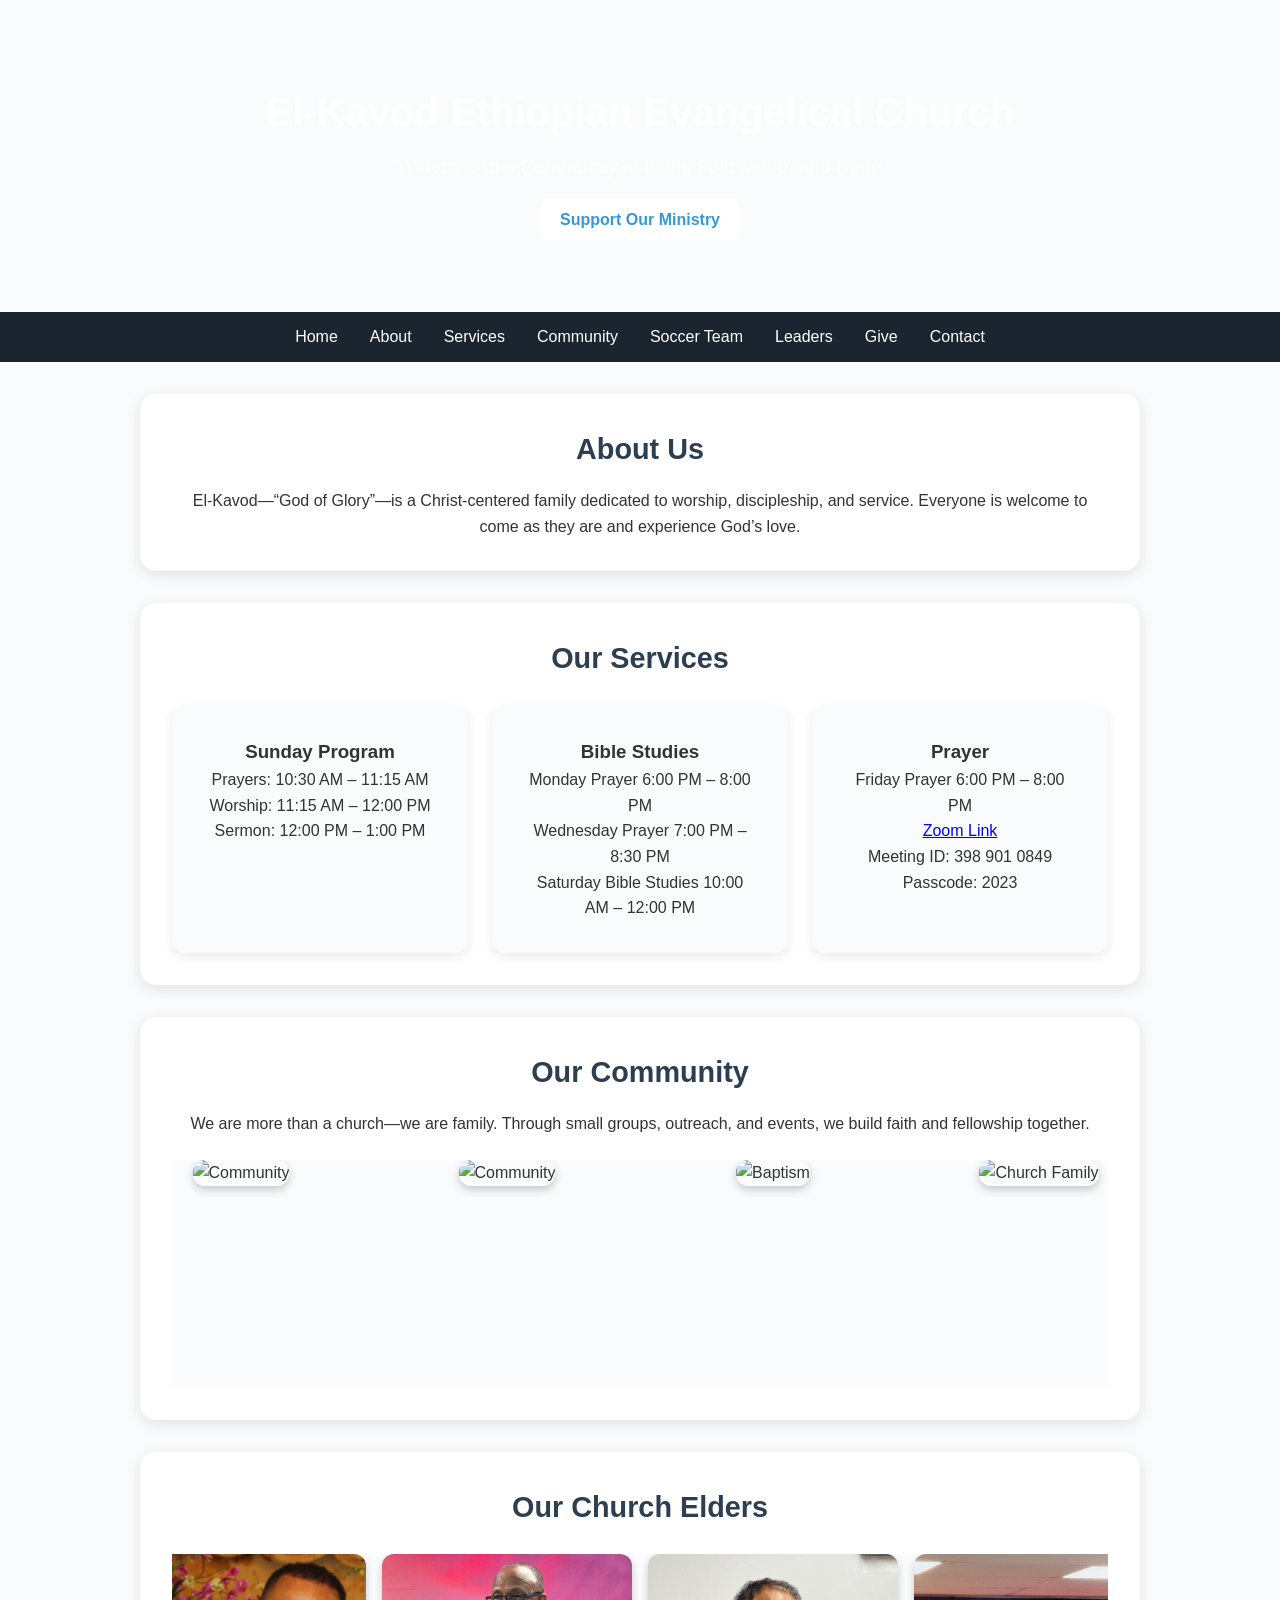
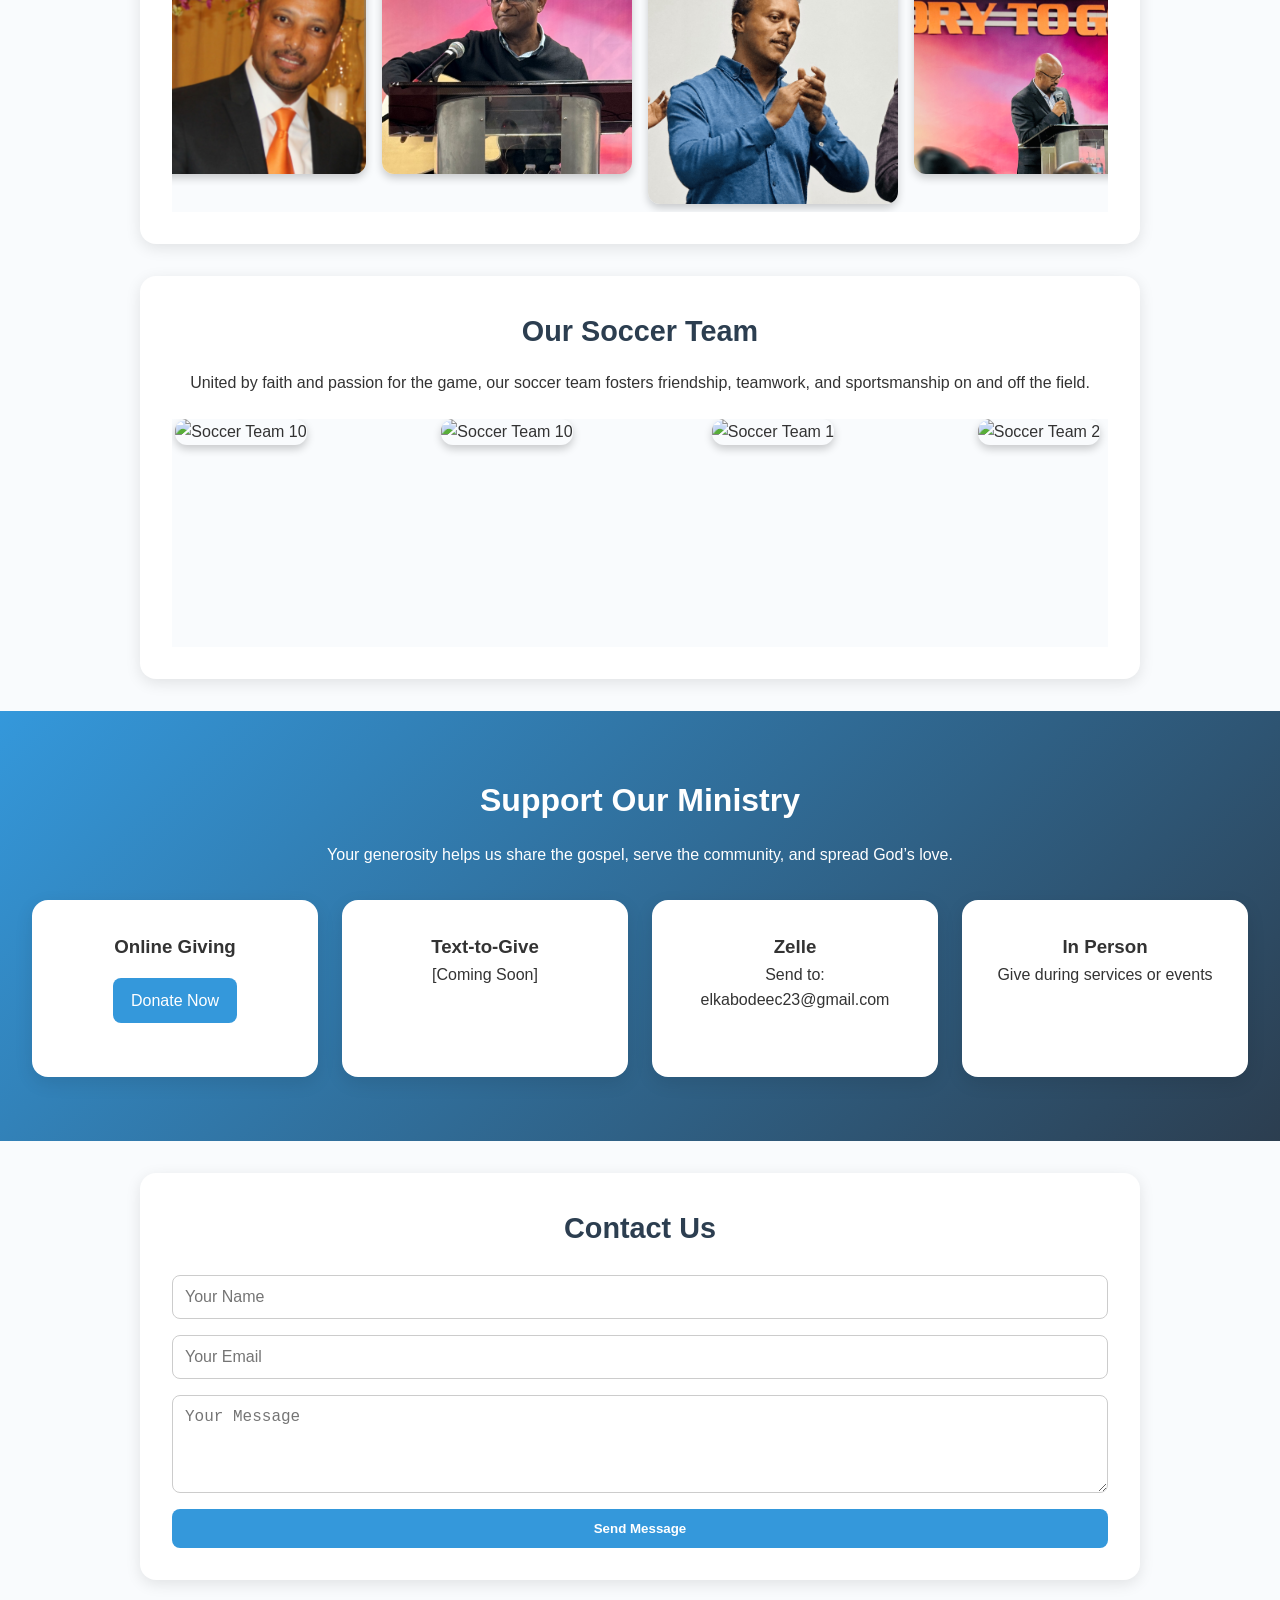
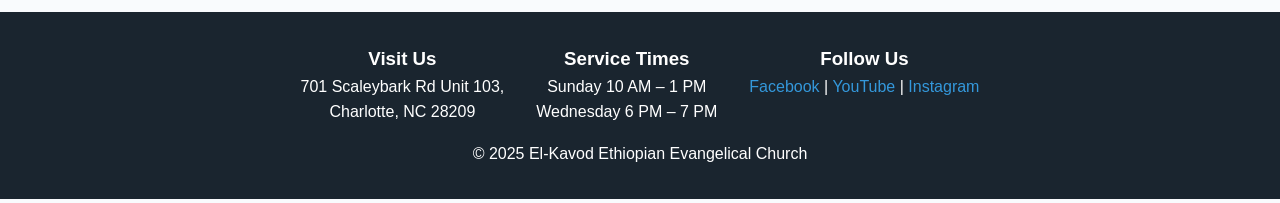
==== index.html @ 5fc963fc "Add the Elders" ====
<!DOCTYPE html>
<html lang="en">
<head>
  <meta charset="utf-8">
  <meta name="viewport" content="width=device-width, initial-scale=1">
  <meta name="description" content="El-Kavod Ethiopian Evangelical Church">

  <!-- Favicon -->
  <link rel="icon" type="image/png" href="Images/ChurchLogo.png">

  <title>El-Kavod Ethiopian Evangelical Church</title>

  <!-- Link to CSS file -->
  <link rel="stylesheet" href="Style.css">

  <!-- FontAwesome for icons -->
  <script src="https://kit.fontawesome.com/a2e0f1f0c7.js" crossorigin="anonymous"></script>
</head>

<body>
  <!-- ===== Header ===== -->
  <header class="hero">
    <h1>El-Kavod Ethiopian Evangelical Church</h1>
    <p>Welcome to a Community of Faith, Fellowship, and Hope</p>
    <a href="https://www.zellepay.com/"  target= "_blank" class="hero-btn">Support Our Ministry</a>
  </header>

  <!-- ===== Navigation ===== -->
  <nav class="Menu">
    <ul>
      <li><a href="#">Home</a></li>
      <li><a href="#about">About</a></li>
      <li><a href="#services">Services</a></li>
      <li><a href="#community">Community</a></li>
      <li><a href="#soccer">Soccer Team</a></li>
      <li><a href="#leaders">Leaders</a></li>
      <li><a href="#donation">Give</a></li>
      <li><a href="#contact">Contact</a></li>
    </ul>
  </nav>

  <!-- ===== About Us ===== -->
  <section id="about" class="card-section">
    <h2>About Us</h2>
    <p>El-Kavod—“God of Glory”—is a Christ-centered family dedicated to worship, discipleship, and service. Everyone is welcome to come as they are and experience God’s love.</p>
  </section>

  <!-- ===== Services ===== -->
  <section id="services" class="card-section">
    <h2>Our Services</h2>
    <div class="card-grid">
      <div class="card">
        <i class="fas fa-cross"></i>
        <h3>Sunday Program</h3>
        <p>Prayers: 10:30 AM – 11:15 AM</p>
        <p>Worship: 11:15 AM – 12:00 PM</p>
        <p>Sermon: 12:00 PM – 1:00 PM</p>
      </div>
      <div class="card">
        <i class="fas fa-praying-hands"></i>
        <h3>Bible Studies</h3>
        <p>Monday Prayer 6:00 PM – 8:00 PM</p>
        <p>Wednesday Prayer 7:00 PM – 8:30 PM</p>
        <p>Saturday Bible Studies 10:00 AM – 12:00 PM</p>
      </div>
      <div class="card">
        <i class="fas fa-book-bible"></i>
        <h3>Prayer</h3>
        <p>Friday Prayer 6:00 PM – 8:00 PM</p>
        <a href="https://us06web.zoom.us/j/3989010849" target="_blank" class="Prayer">Zoom Link</a>
        <p>Meeting ID: 398 901 0849</p>
        <p>Passcode: 2023</p>
      </div>
    </div>
  </section>

  <!-- ===== Community ===== -->
  <section id="community" class="card-section">
    <h2>Our Community</h2>
    <p>We are more than a church—we are family. Through small groups, outreach, and events, we build faith and fellowship together.</p>

    <div class="image">
      <ul class="card">
        <li><img src="Images/Batized.png" alt="Baptism"></li>
        <li><img src="Images/peopleshot.png" alt="Church Family"></li>
        <li><img src="Images/Singer.png" alt="Worship"></li>
        <li><img src="Images/Valantine.png" alt="Valentine"></li>
        <li><img src="Images/comm2.png" alt="Community"></li>
        <li><img src="Images/comm3.png" alt="Community"></li>
        <li><img src="Images/comm4.png" alt="Community"></li>
        <li><img src="Images/comm5.png" alt="Community"></li>
        <li><img src="Images/comm6.png" alt="Community"></li>
        <li><img src="Images/comm7.png" alt="Community"></li>
        <li><img src="Images/comm8.png" alt="Community"></li>
        <li><img src="Images/comm9.png" alt="Community"></li>
        <li><img src="Images/comm10.png" alt="Community"></li>
        <li><img src="Images/comm11.png" alt="Community"></li>
        <li><img src="Images/comm12.png" alt="Community"></li>
        <li><img src="Images/comm13.png" alt="Community"></li>
        <li><img src="Images/comm14.png" alt="Community"></li>
        <li><img src="Images/Comm15.jpeg" alt="Community"></li>
        <!-- Duplicate -->

        <li><img src="Images/Batized.png" alt="Baptism"></li>
        <li><img src="Images/peopleshot.png" alt="Church Family"></li>
        <li><img src="Images/Singer.png" alt="Worship"></li>
        <li><img src="Images/Valantine.png" alt="Valentine"></li>
        <li><img src="Images/comm2.png" alt="Community"></li>
        <li><img src="Images/comm3.png" alt="Community"></li>
        <li><img src="Images/comm4.png" alt="Community"></li>
        <li><img src="Images/comm5.png" alt="Community"></li>
        <li><img src="Images/comm6.png" alt="Community"></li>
        <li><img src="Images/comm7.png" alt="Community"></li>
        <li><img src="Images/comm8.png" alt="Community"></li>
        <li><img src="Images/comm9.png" alt="Community"></li>
        <li><img src="Images/comm10.png" alt="Community"></li>
        <li><img src="Images/comm11.png" alt="Community"></li>
        <li><img src="Images/comm12.png" alt="Community"></li>
        <li><img src="Images/comm13.png" alt="Community"></li>
        <li><img src="Images/comm14.png" alt="Community"></li>
        <li><img src="Images/comm15.jpeg" alt="Community"></li>
        
      </ul>
    </div>
  </section>

  <!-- ===== Leaders ===== -->
  <section id="leaders" class="card-section">
    <h2>Our Church Elders</h2>

    <div class="image">
      <ul class="card">
        <li class = 'John'><img src="Images/Leader_john.png" alt="Leader John"></li>
        <li><img src="Images/Leader_Teme.jpeg" alt="Leader Teme"></li>
        <li><img src="Images/Leader_worke.jpeg" alt="Leader Worke"></li>
        <li><img src="Images/AllLeader.png" alt="All Leaders"></li>
        <li><img src="Images/Elias.png" alt="Leader_Elias"></li>
        <li><img src="Images/DR.jpeg" alt="Leader_Dr.Sammy"></li>
        <!-- Duplicate -->
        <li class = 'John'><img src="Images/Leader_john.png" alt="Leader John"></li>
        <li><img src="Images/Leader_Teme.jpeg" alt="Leader Teme"></li>
        <li><img src="Images/Leader_worke.jpeg" alt="Leader Worke"></li>
        <li><img src="Images/AllLeader.png" alt="All Leaders"></li>
        <li><img src="Images/Elias.png" alt="Leader_Elias"></li>
        <li><img src="Images/DR.jpeg" alt="Leader_Dr.Sammy"></li>
      </ul>
    </div>
  </section>

  <!-- ===== Soccer Team ===== -->
  <section id="soccer" class="card-section">
    <h2>Our Soccer Team</h2>
    <p>United by faith and passion for the game, our soccer team fosters friendship, teamwork, and sportsmanship on and off the field.</p>
    <div class="image">
      <ul class="card">
        <li><img src="Images/Soccer1.png" alt="Soccer Team 1"></li>
        <li><img src="Images/Soccer2.png" alt="Soccer Team 2"></li>
        <li><img src="Images/Soccer3.png" alt="Soccer Team 3"></li>
        <li><img src="Images/Soccer4.jpeg" alt="Soccer Team 4"></li>
        <li><img src="Images/Soccer5.png" alt="Soccer Team 5"></li>
        <li><img src="Images/Soccer6.png" alt="Soccer Team 6"></li>
        <li><img src="Images/Soccer7.png" alt="Soccer Team 7"></li>
        <li><img src="Images/Soccer8.png" alt="Soccer Team 8"></li>
        <li><img src="Images/Soccer9.png" alt="Soccer Team 9"></li>
        <li><img src="Images/Soccer10.png" alt="Soccer Team 10"></li>
        <li><img src="Images/Soccer11.png" alt="Soccer Team 10"></li>
        
        <!-- Duplicate -->
        <li><img src="Images/Soccer1.png" alt="Soccer Team 1"></li>
        <li><img src="Images/Soccer2.png" alt="Soccer Team 2"></li>
        <li><img src="Images/Soccer3.png" alt="Soccer Team 3"></li>
        <li><img src="Images/Soccer4.jpeg" alt="Soccer Team 4"></li>
        <li><img src="Images/Soccer5.png" alt="Soccer Team 5"></li>
        <li><img src="Images/Soccer6.png" alt="Soccer Team 6"></li>
        <li><img src="Images/Soccer7.png" alt="Soccer Team 7"></li>
        <li><img src="Images/Soccer8.png" alt="Soccer Team 8"></li>
        <li><img src="Images/Soccer9.png" alt="Soccer Team 9"></li>
        <li><img src="Images/Soccer10.png" alt="Soccer Team 10"></li>
        <li><img src="Images/Soccer11.png" alt="Soccer Team 10"></li>
      </ul>
  </section>

  <!-- ===== Donation ===== -->
  <section id="donation" class="donation">
    <h2>Support Our Ministry</h2>
    <p>Your generosity helps us share the gospel, serve the community, and spread God’s love.</p>

    <div class="donation-options">
      <div class="donation-card">
        <i class="fas fa-globe"></i>
        <h3>Online Giving</h3>
        <a href="#" class="donate-btn">Donate Now</a>
      </div>
      <div class="donation-card">
        <i class="fas fa-mobile-alt"></i>
        <h3>Text-to-Give</h3>
        <p>[Coming Soon]</p>
      </div>
      <div class="donation-card">
        <i class="fas fa-university"></i>
        <h3>Zelle</h3>
        <p>Send to: elkabodeec23@gmail.com</p>
      </div>
      <div class="donation-card">
        <i class="fas fa-church"></i>
        <h3>In Person</h3>
        <p>Give during services or events</p>
      </div>
    </div>
  </section>

  <!-- ===== Contact ===== -->
  <section id="contact" class="card-section">
    <h2>Contact Us</h2>
    <form action="https://formsubmit.co/elkabodeec23@gmail.com" method="POST">
      <input type="text" name="name" placeholder="Your Name" required>
      <input type="email" name="email" placeholder="Your Email" required>
      <textarea placeholder="Your Message" rows="4" required></textarea>
      <button type="submit">Send Message</button>
    </form>
  </section>

  <!-- ===== Footer ===== -->
  <footer>
    <div class="footer-columns">
      <div>
        <h3>Visit Us</h3>
        <p>701 Scaleybark Rd Unit 103,<br>Charlotte, NC 28209</p>
      </div>
      <div>
        <h3>Service Times</h3>
        <p>Sunday 10 AM – 1 PM<br>Wednesday 6 PM – 7 PM</p>
      </div>
      <div>
        <h3>Follow Us</h3>
        <a href="https://www.facebook.com/share/1C8dNPB2ge/?mibextid=wwXIfr" target="_blank">Facebook</a> | 
        <a href="https://youtube.com/@elkavodcharlotte613?si=BY3fRTUPkoHaxD0a" target="_blank">YouTube</a> | 
        <a href="https://www.instagram.com/elkavod12/
        " target="_blank">Instagram</a>
      </div>
    </div>
    <p>&copy; 2025 El-Kavod Ethiopian Evangelical Church</p>
  </footer>

  <!--  JavaScript to make new widow for image -->
  <script>
    document.querySelectorAll('.image img').forEach(img => {
      img.addEventListener('click', () => {
        window.open(img.src, '_blank');
      });
    });
  </script>
  
</body>
</html>
---- Style.css ----
/* ==============================
   RESET & BASE STYLES
============================== */
* {
  margin: 0;
  padding: 0;
  box-sizing: border-box;
}

body {
  font-family: "Poppins", sans-serif;
  line-height: 1.6;
  background: #f9fbfd;
  color: #333;
}

/* ==============================
   NAVIGATION
============================== */
.Menu {
  background: #1a252f;
}
.Menu ul {
  display: flex;
  flex-wrap: wrap;
  justify-content: center;
  list-style: none;
}
.Menu a {
  display: block;
  color: white;
  padding: 12px 16px;
  text-decoration: none;
  transition: 0.3s;
}
.Menu a:hover {
  background: #3498db;
  border-radius: 6px;
}

/* Responsive Nav - stack on smaller screens */
@media (max-width: 768px) {
  .Menu ul {
    flex-direction: column;
    align-items: center;
  }
  .Menu a {
    padding: 10px 0;
    width: 100%;
    text-align: center;
  }
}

/* ==============================
   HERO SECTION
============================== */
.hero {
  background: url("Animation/ChurchHeader.gif");
  background-size: cover; /* fixed typo: was 150x auto */
  background-position: center;
  color: white;
  text-align: center;
  padding: 5rem 2rem;
}
.hero h1 {
  font-size: 2.5rem;
  margin-bottom: 0.5rem;
}
.hero p {
  font-size: 1.2rem;
  margin-bottom: 1.5rem;
}
.hero-btn {
  background: #fff;
  color: #3498db;
  padding: 12px 20px;
  border-radius: 8px;
  font-weight: 600;
  text-decoration: none;
  transition: 0.3s;
}
.hero-btn:hover {
  background: #3498db;
  color: white;
}

/* Responsive hero font sizes */
@media (max-width: 480px) {
  .hero h1 {
    font-size: 1.8rem;
  }
  .hero p {
    font-size: 1rem;
  }
}

/* ==============================
   CARD SECTION
============================== */
.card-section {
  max-width: 1000px;
  margin: 2rem auto;
  padding: 2rem;
  background: white;
  border-radius: 16px;
  box-shadow: 0 4px 15px rgba(0, 0, 0, 0.1);
  text-align: center;
}
.card-section h2 {
  font-size: 1.8rem;
  margin-bottom: 1rem;
  color: #2c3e50;
}

/* ==============================
   CARD GRID
============================== */
.card-grid {
  display: grid;
  grid-template-columns: repeat(auto-fit, minmax(220px, 1fr));
  gap: 1.5rem;
  margin-top: 1.5rem;
}
.card {
  background: #f9fbfd;
  padding: 2rem;
  border-radius: 12px;
  transition: 0.3s;
  box-shadow: 0 4px 12px rgba(0, 0, 0, 0.08);
}
.card i {
  font-size: 2rem;
  color: #3498db;
  margin-bottom: 1rem;
}
.card:hover {
  transform: translateY(-5px);
  box-shadow: 0 8px 20px rgba(0, 0, 0, 0.2);
}

/* === Navigation Dots === */
.nav {
  position: absolute;
  bottom: 10px;
  left: 50%;
  transform: translateX(-50%);
  display: flex;
  gap: 8px;
}

.nav label {
  width: 12px;
  height: 12px;
  background: #ddd;
  border-radius: 50%;
  cursor: pointer;
  transition: background 0.3s;
}

.nav label:hover {
  background: #666;
}

/* ==============================
   DONATION SECTION
============================== */
.donation {
  background: linear-gradient(135deg, #3498db, #2c3e50);
  color: white;
  padding: 4rem 2rem;
  text-align: center;
}
.donation h2 {
  font-size: 2rem;
  margin-bottom: 1rem;
}
.donation p {
  margin-bottom: 2rem;
}
.donation-options {
  display: grid;
  grid-template-columns: repeat(auto-fit, minmax(220px, 1fr));
  gap: 1.5rem;
}
.donation-card {
  background: white;
  color: #333;
  padding: 2rem;
  border-radius: 16px;
  box-shadow: 0 6px 18px rgba(0, 0, 0, 0.1);
  transition: 0.3s;
}
.donation-card i {
  font-size: 2rem;
  color: #3498db;
  margin-bottom: 1rem;
}
.donation-card:hover {
  transform: translateY(-6px);
  box-shadow: 0 12px 25px rgba(0, 0, 0, 0.2);
}
.donate-btn {
  display: inline-block;
  margin-top: 1rem;
  padding: 10px 18px;
  background: #3498db;
  color: white;
  border-radius: 8px;
  text-decoration: none;
}
.donate-btn:hover {
  background: #2c80b8;
}

/* ==============================
   CONTACT FORM
============================== */
form {
  display: grid;
  gap: 1rem;
  margin-top: 1.5rem;
}
form input,
form textarea {
  padding: 12px;
  border-radius: 8px;
  border: 1px solid #ccc;
  font-size: 1rem;
}
form button {
  background: #3498db;
  color: white;
  border: none;
  padding: 12px;
  border-radius: 8px;
  cursor: pointer;
  font-weight: 600;
  transition: 0.3s;
}
form button:hover {
  background: #2c80b8;
}

/* ==============================
   FOOTER
============================== */
footer {
  background: #1a252f;
  color: white;
  text-align: center;
  padding: 2rem 1rem;
  margin-top: 2rem;
}
.footer-columns {
  display: flex;
  flex-wrap: wrap;
  justify-content: center;
  gap: 2rem;
  margin-bottom: 1rem;
}
footer a {
  color: #3498db;
  text-decoration: none;
}
footer a:hover {
  text-decoration: underline;
}

/* ==============================
   SLIDER (General for Community & Leaders)*/ 

   .image ul.card {
    display: flex;
    flex-wrap: nowrap; /* keep in one row */
    gap: 1rem;
    list-style: none;
    padding: 0;
    margin: 0;
    animation: scrollImages 30s linear infinite;
  }
  
  .image {
    overflow: hidden;
    position: relative;
    margin-top: 1.5rem;
    display: flex;
    justify-content: center;
    align-items: center;
  }
  
  .image ul.card li {
    flex: 0 0 auto;
    width: 250px; /* set image box width */
  }
  
  .image ul.card img {
    width: 100%;
    height: 220px;
    object-fit: cover;
    border-radius: 12px;
    box-shadow: 0 4px 8px rgba(0, 0, 0, 0.2);
    transition: transform 0.40s ease;
    cursor: pointer;
  }
  
  .image ul.card img:hover {
    transform: scale(1.05);
  }
  
  /* John image slightly taller */
  .image ul.card li.John img {
    object-position: top;
    height: 250px;
  }
  
  /* Smooth scrolling animation */
  @keyframes scrollImages {
    0% {
      transform: translateX(0);
    }
    100% {
      transform: translateX(-50%);
    }
  }

  /* Pause animation on hover */

  .image ul.card:hover {
    animation-play-state: paused;
  }
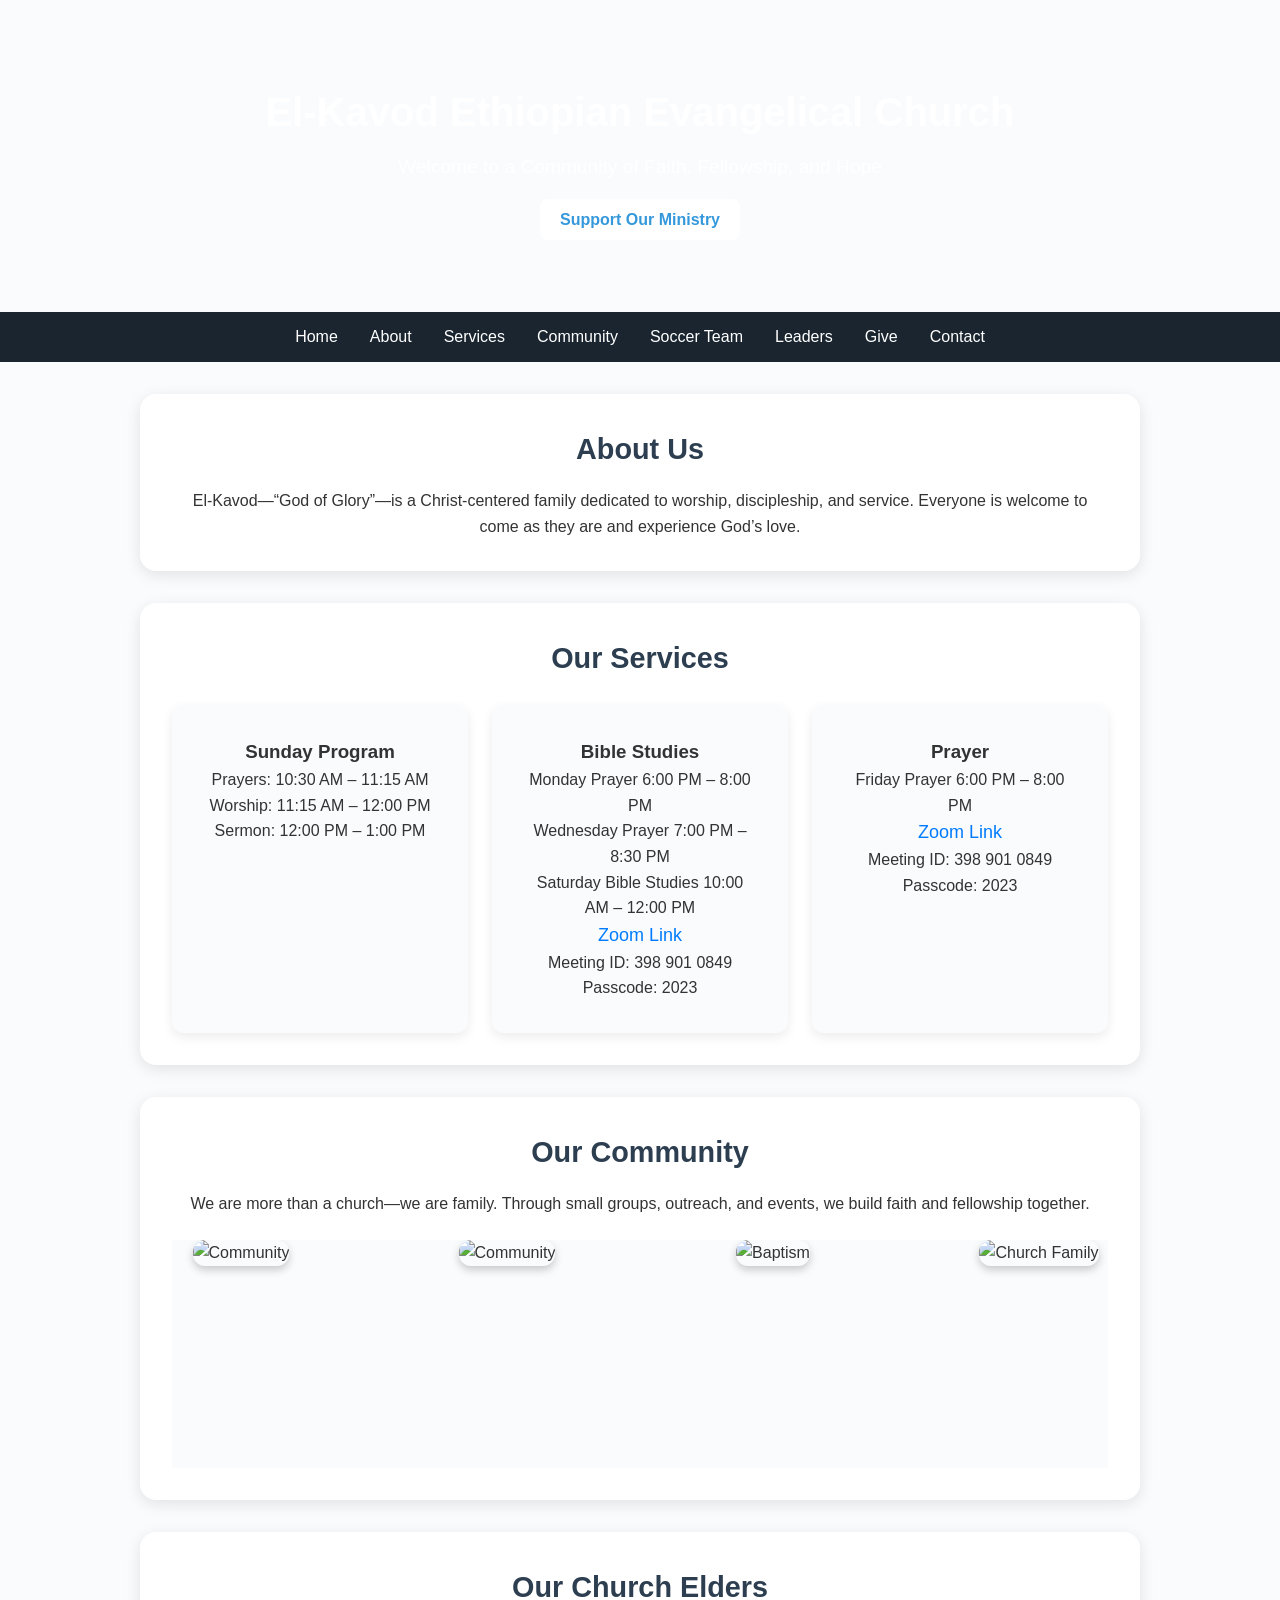
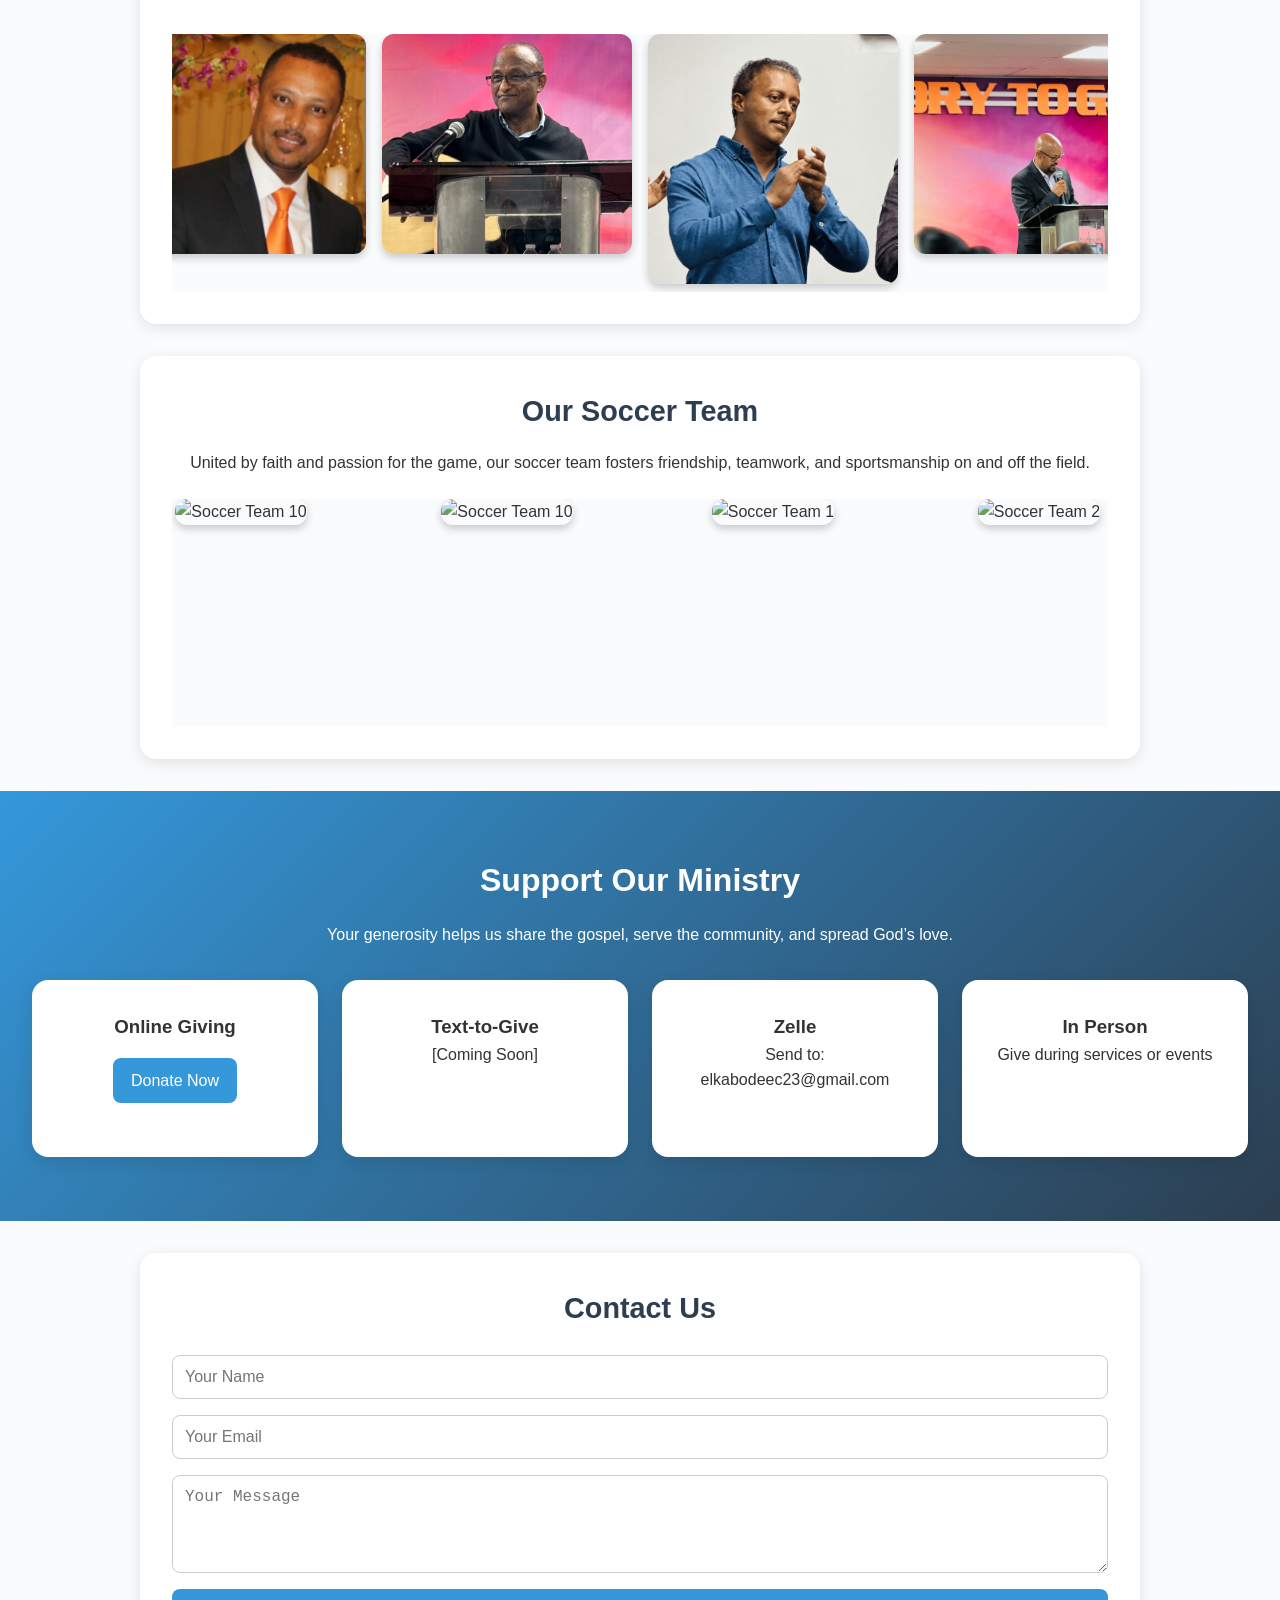
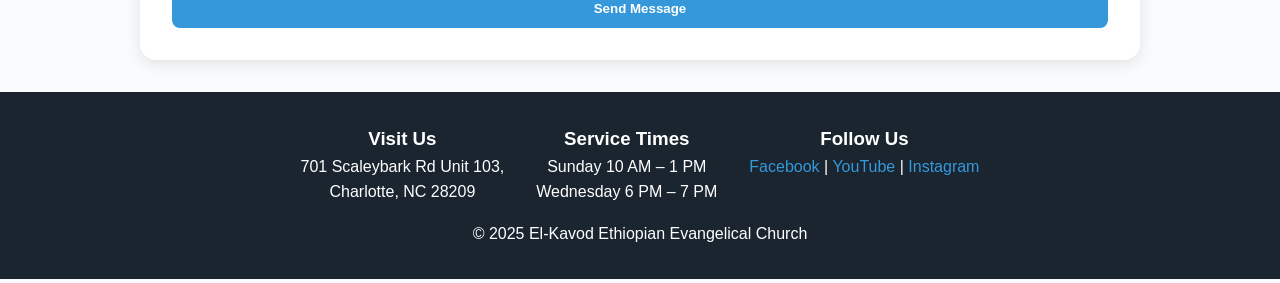
==== commit a48fa43b: "Add the zoom link" ====
--- a/index.html
+++ b/index.html
@@ -61,8 +61,12 @@
         <h3>Bible Studies</h3>
         <p>Monday Prayer 6:00 PM – 8:00 PM</p>
         <p>Wednesday Prayer 7:00 PM – 8:30 PM</p>
-        <p>Saturday Bible Studies 10:00 AM – 12:00 PM</p>
-      </div>
+        <p>Saturday Bible Studies 10:00 AM – 12:00 PM</p> 
+        <a href="https://us06web.zoom.us/j/3989010849" target="_blank" class="Prayer">Zoom Link</a>
+        <p> Meeting ID: 398 901 0849 </p>
+        <p>Passcode: 2023</p>
+
+      </div> 
       <div class="card">
         <i class="fas fa-book-bible"></i>
         <h3>Prayer</h3>
--- a/Style.css
+++ b/Style.css
@@ -161,6 +161,21 @@
   background: #666;
 }
 
+.Prayer{
+  display: inline-block;   /* Needed for transform to work nicely */
+  text-decoration: none;
+  color: #007BFF;
+  font-size: 18px;
+  transition: transform 0.3s, color 0.3s;
+}
+.Prayer:hover {
+  transform: scale(1.2);  /* Zoom 20% bigger */
+  color: #0056b3;         /* Optional: change color on hover */
+  cursor: pointer;
+}
+
+
+
 /* ==============================
    DONATION SECTION
 ============================== */
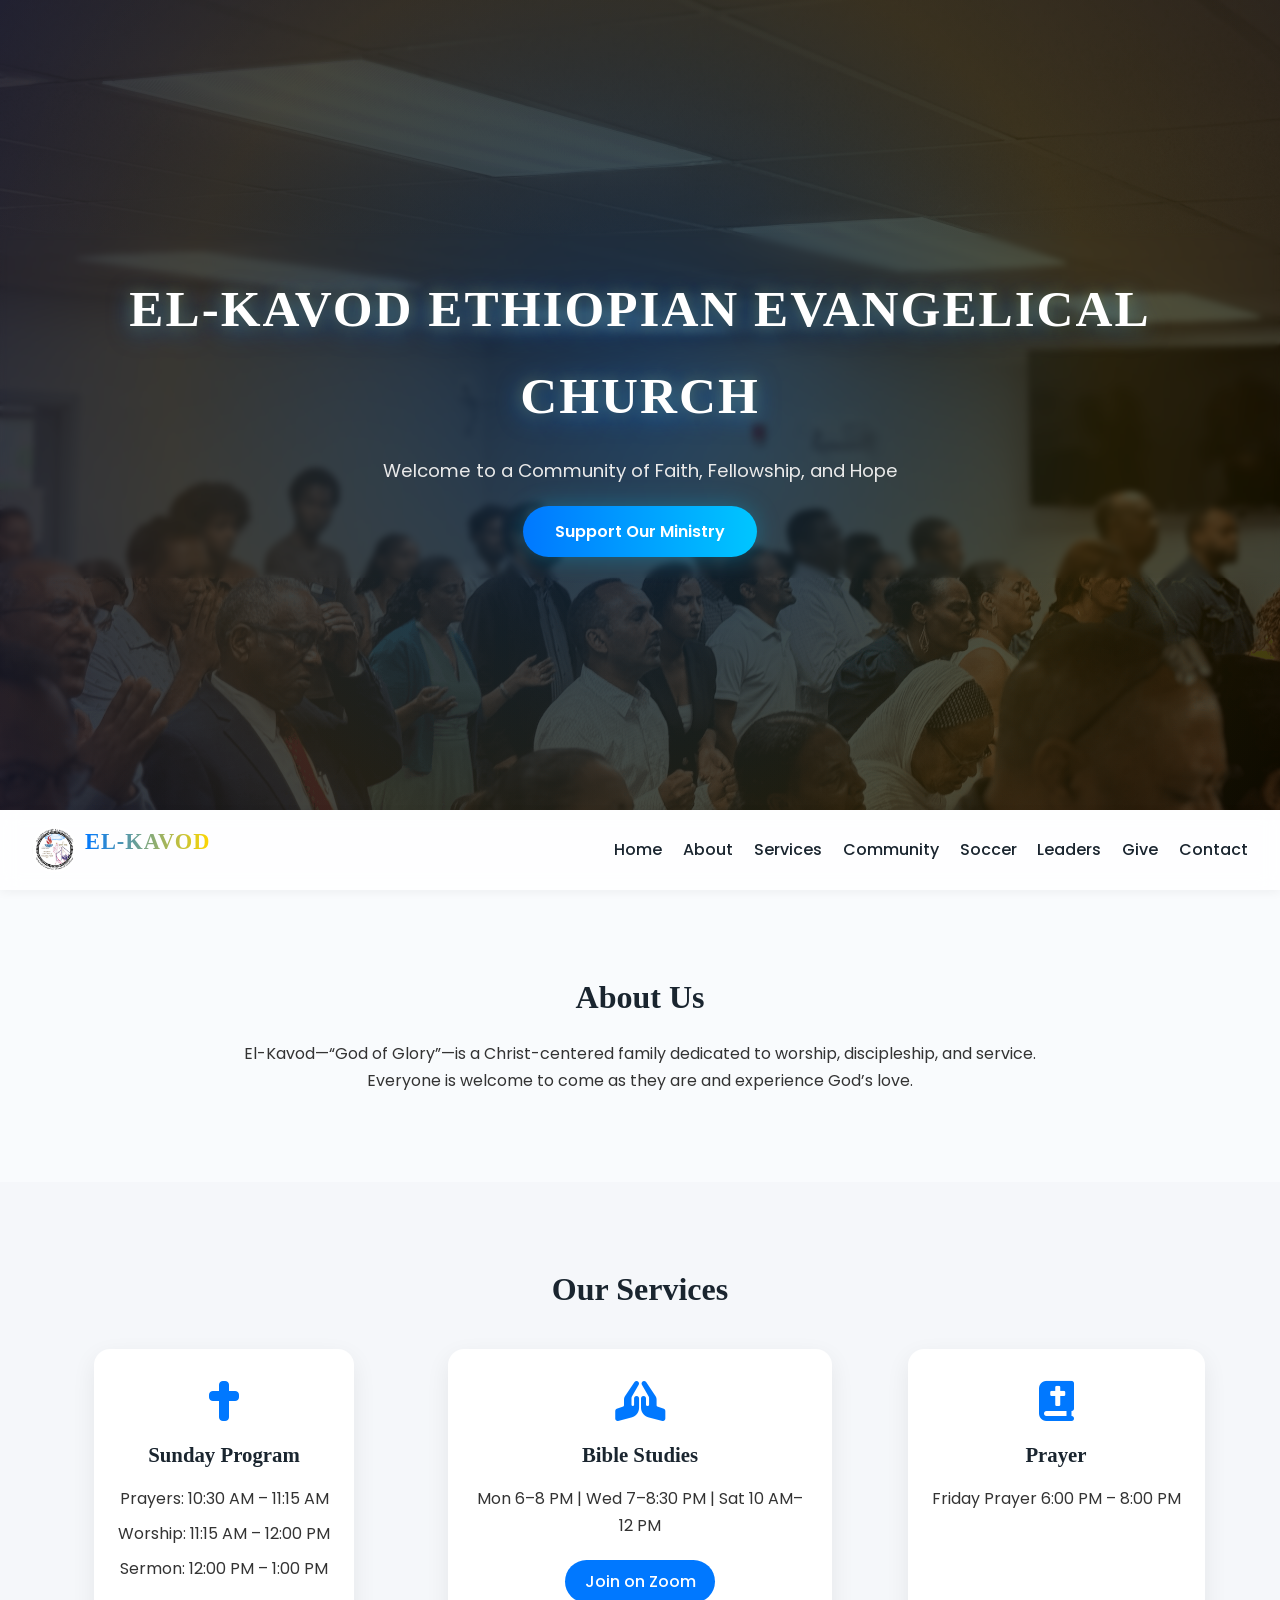
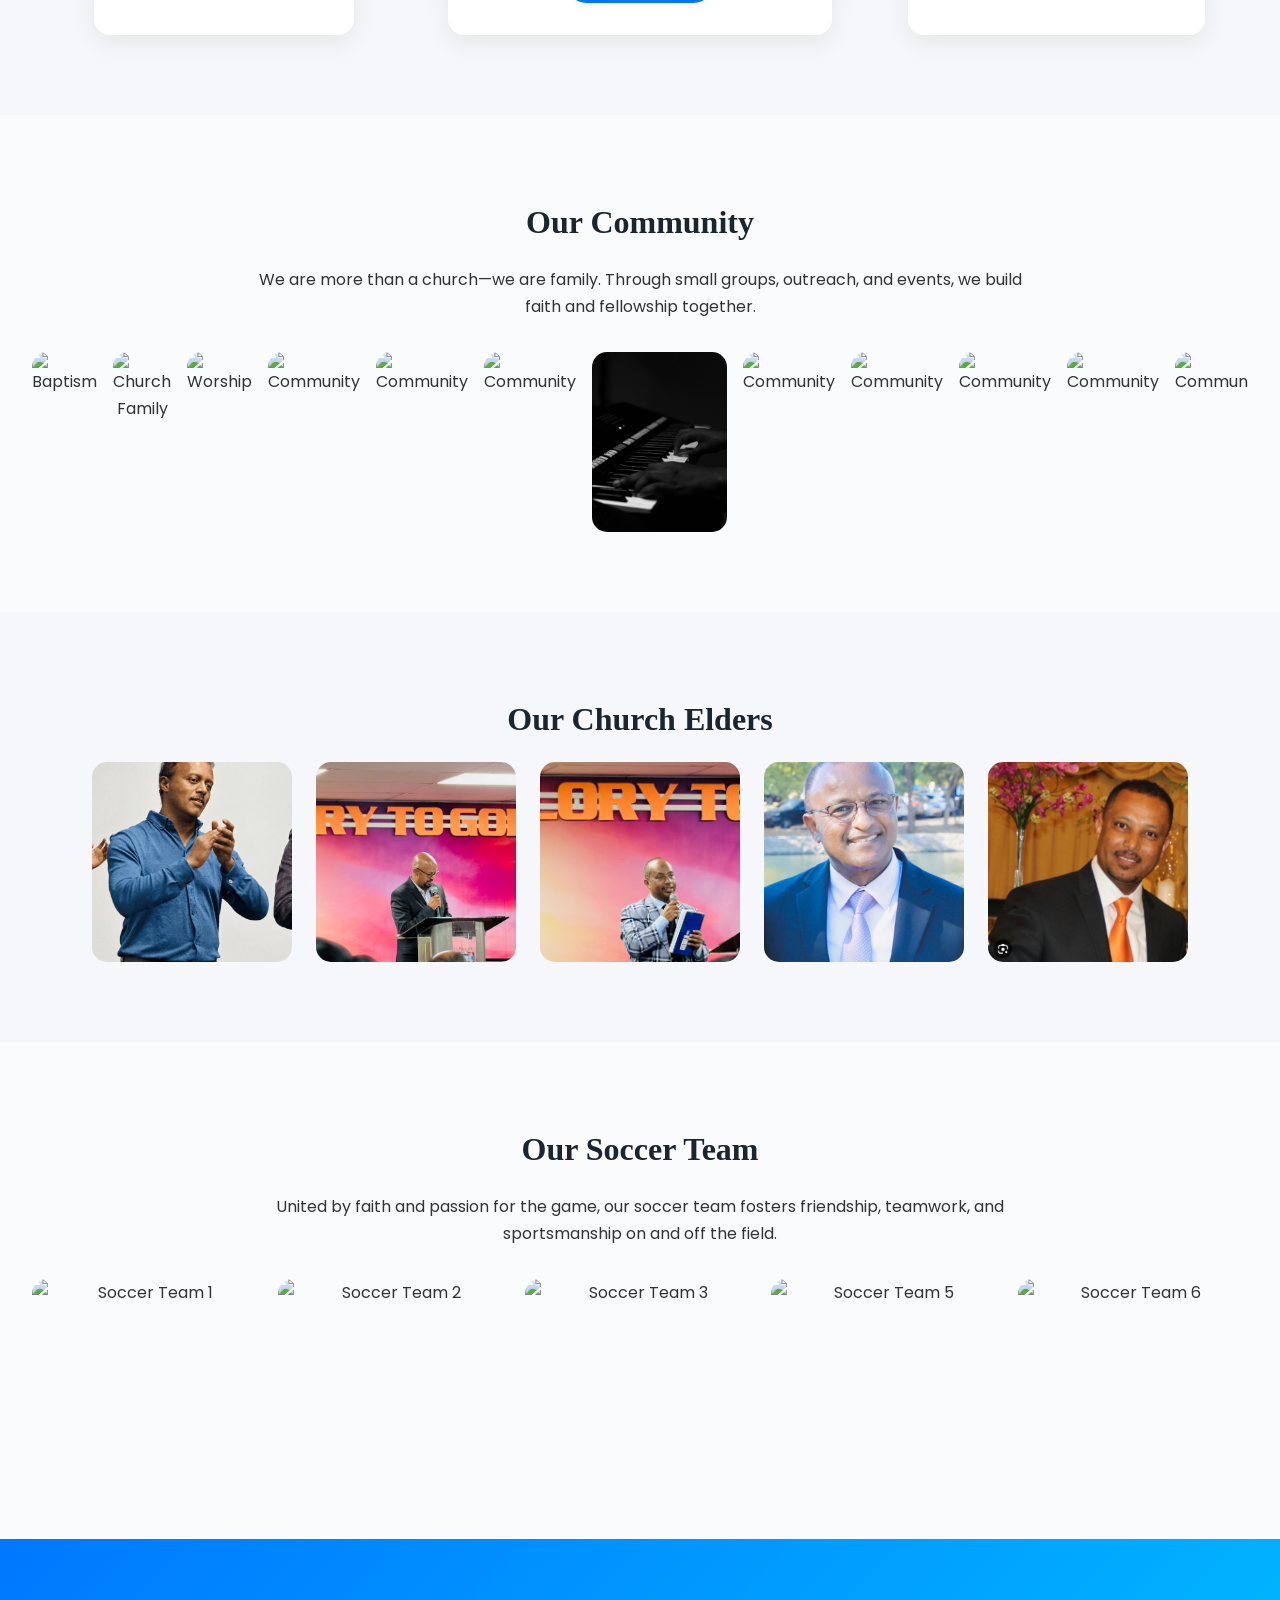
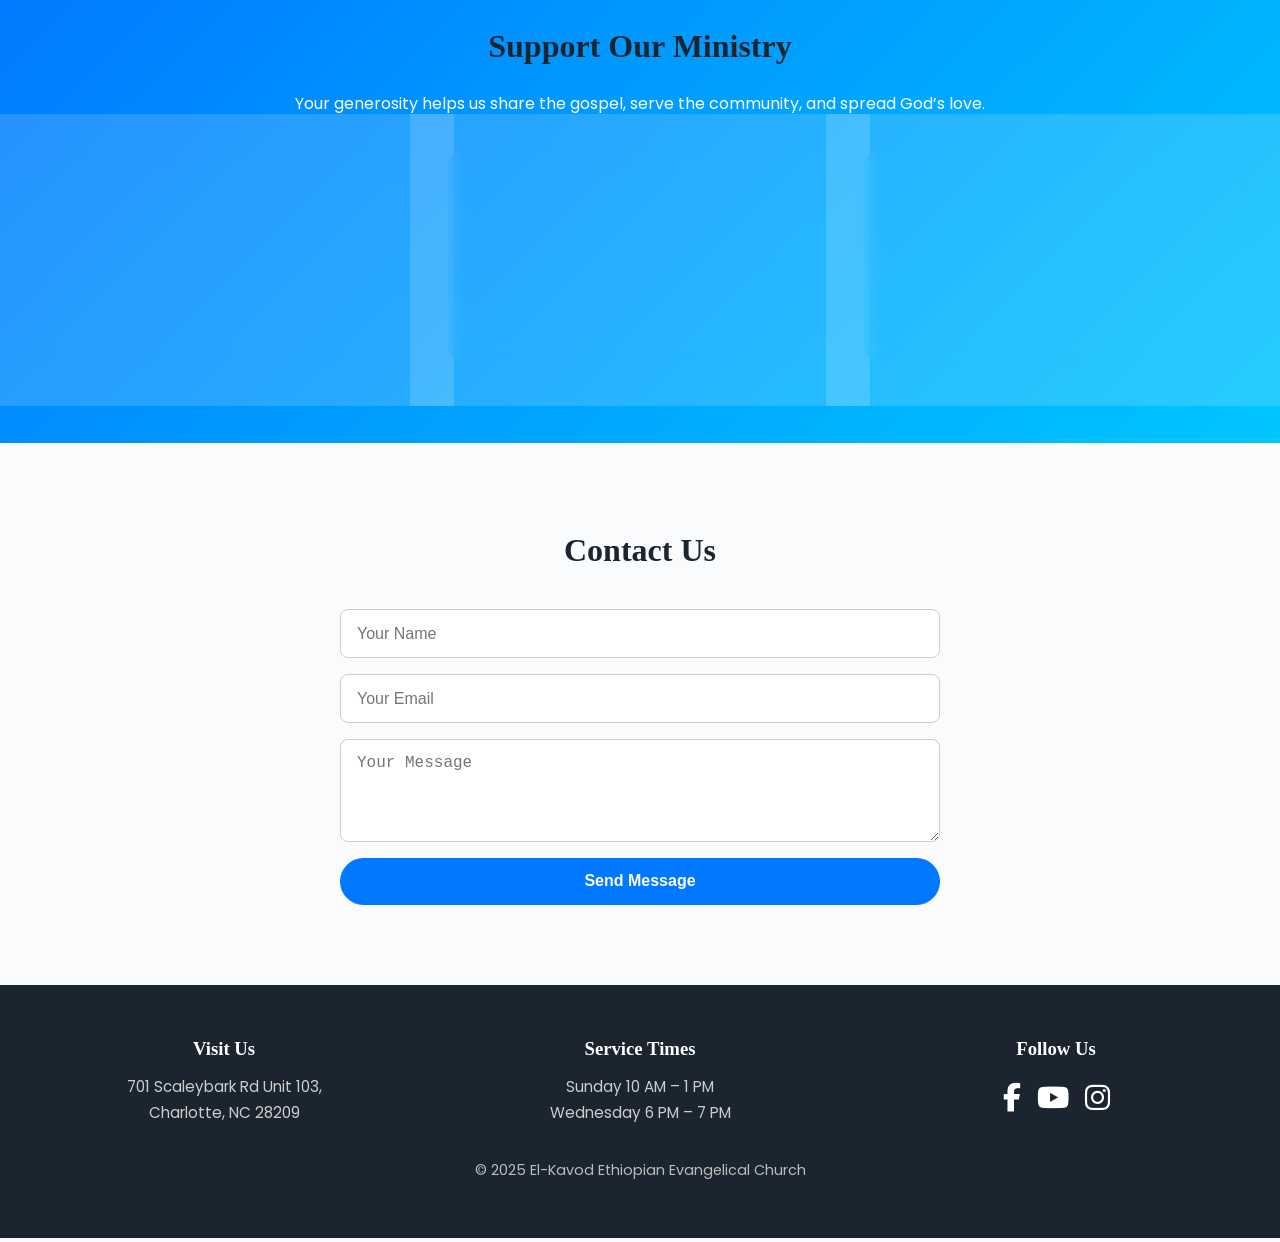
==== commit b9abe5ce: "made it more clean and took of the zoom" ====
--- a/index.html
+++ b/index.html
@@ -1,52 +1,73 @@
 <!DOCTYPE html>
 <html lang="en">
 <head>
-  <meta charset="utf-8">
-  <meta name="viewport" content="width=device-width, initial-scale=1">
-  <meta name="description" content="El-Kavod Ethiopian Evangelical Church">
-
-  <!-- Favicon -->
-  <link rel="icon" type="image/png" href="Images/ChurchLogo.png">
+  <meta charset="utf-8" />
+  <meta name="viewport" content="width=device-width, initial-scale=1" />
+  <meta name="description" content="El-Kavod Ethiopian Evangelical Church" />
 
   <title>El-Kavod Ethiopian Evangelical Church</title>
 
-  <!-- Link to CSS file -->
-  <link rel="stylesheet" href="Style.css">
-
-  <!-- FontAwesome for icons -->
-  <script src="https://kit.fontawesome.com/a2e0f1f0c7.js" crossorigin="anonymous"></script>
+  <link rel="icon" type="image/png" href="Images/ChurchLogo.png" />
+
+  <!-- Google Fonts -->
+<link rel="preconnect" href="https://fonts.googleapis.com">
+<link rel="preconnect" href="https://fonts.gstatic.com" crossorigin>
+<link href="https://fonts.googleapis.com/css2?family=Poppins:wght@400;600&display=swap" rel="stylesheet">
+
+<!-- Font Awesome -->
+<link rel="stylesheet" href="https://cdnjs.cloudflare.com/ajax/libs/font-awesome/6.4.0/css/all.min.css">
+
+  
+
+  <!-- Custom CSS -->
+  <link rel="stylesheet" href="Style.css" />
 </head>
 
 <body>
-  <!-- ===== Header ===== -->
+  <!-- ===== HERO ===== -->
   <header class="hero">
-    <h1>El-Kavod Ethiopian Evangelical Church</h1>
-    <p>Welcome to a Community of Faith, Fellowship, and Hope</p>
-    <a href="https://www.zellepay.com/"  target= "_blank" class="hero-btn">Support Our Ministry</a>
+    <div class="overlay"></div>
+    <div class="hero-content">
+      <h1>El-Kavod Ethiopian Evangelical Church</h1>
+      <p>Welcome to a Community of Faith, Fellowship, and Hope</p>
+      <a href="https://www.zellepay.com/" target="_blank" class="hero-btn">Support Our Ministry</a>
+    </div>
   </header>
 
-  <!-- ===== Navigation ===== -->
-  <nav class="Menu">
-    <ul>
+  <!-- ===== NAVIGATION ===== -->
+  <nav class="navbar">
+    <div class="logo">
+      <img src="Images/ChurchLogo.png" alt="Church Logo" />
+      <h2>El-Kavod</h2>
+    </div>
+    <ul class="nav-links">
       <li><a href="#">Home</a></li>
       <li><a href="#about">About</a></li>
       <li><a href="#services">Services</a></li>
       <li><a href="#community">Community</a></li>
-      <li><a href="#soccer">Soccer Team</a></li>
+      <li><a href="#soccer">Soccer</a></li>
       <li><a href="#leaders">Leaders</a></li>
       <li><a href="#donation">Give</a></li>
       <li><a href="#contact">Contact</a></li>
     </ul>
+    <!-- Hamburger -->
+  <div class="hamburger">
+    <span></span>
+    <span></span>
+    <span></span>
+  </div>
   </nav>
 
-  <!-- ===== About Us ===== -->
-  <section id="about" class="card-section">
+  <!-- ===== ABOUT ===== -->
+  <section id="about" class="section fade-in">
     <h2>About Us</h2>
-    <p>El-Kavod—“God of Glory”—is a Christ-centered family dedicated to worship, discipleship, and service. Everyone is welcome to come as they are and experience God’s love.</p>
-  </section>
-
-  <!-- ===== Services ===== -->
-  <section id="services" class="card-section">
+    <p>
+      El-Kavod—“God of Glory”—is a Christ-centered family dedicated to worship, discipleship, and service. Everyone is welcome to come as they are and experience God’s love.
+    </p>
+  </section>
+
+  <!-- ===== SERVICES ===== -->
+  <section id="services" class="section bg-light fade-in">
     <h2>Our Services</h2>
     <div class="card-grid">
       <div class="card">
@@ -59,151 +80,102 @@
       <div class="card">
         <i class="fas fa-praying-hands"></i>
         <h3>Bible Studies</h3>
-        <p>Monday Prayer 6:00 PM – 8:00 PM</p>
-        <p>Wednesday Prayer 7:00 PM – 8:30 PM</p>
-        <p>Saturday Bible Studies 10:00 AM – 12:00 PM</p> 
-        <a href="https://us06web.zoom.us/j/3989010849" target="_blank" class="Prayer">Zoom Link</a>
-        <p> Meeting ID: 398 901 0849 </p>
-        <p>Passcode: 2023</p>
-
-      </div> 
+        <p>Mon 6–8 PM | Wed 7–8:30 PM | Sat 10 AM–12 PM</p>
+        <a href="https://us06web.zoom.us/j/3989010849" target="_blank" class="link-btn">Join on Zoom</a>
+      </div>
       <div class="card">
         <i class="fas fa-book-bible"></i>
         <h3>Prayer</h3>
         <p>Friday Prayer 6:00 PM – 8:00 PM</p>
-        <a href="https://us06web.zoom.us/j/3989010849" target="_blank" class="Prayer">Zoom Link</a>
-        <p>Meeting ID: 398 901 0849</p>
-        <p>Passcode: 2023</p>
-      </div>
-    </div>
-  </section>
-
-  <!-- ===== Community ===== -->
-  <section id="community" class="card-section">
+      </div>
+    </div>
+  </section>
+
+  <!-- ===== COMMUNITY ===== -->
+  <section id="community" class="section fade-in">
     <h2>Our Community</h2>
     <p>We are more than a church—we are family. Through small groups, outreach, and events, we build faith and fellowship together.</p>
-
-    <div class="image">
-      <ul class="card">
-        <li><img src="Images/Batized.png" alt="Baptism"></li>
-        <li><img src="Images/peopleshot.png" alt="Church Family"></li>
-        <li><img src="Images/Singer.png" alt="Worship"></li>
-        <li><img src="Images/Valantine.png" alt="Valentine"></li>
-        <li><img src="Images/comm2.png" alt="Community"></li>
-        <li><img src="Images/comm3.png" alt="Community"></li>
-        <li><img src="Images/comm4.png" alt="Community"></li>
-        <li><img src="Images/comm5.png" alt="Community"></li>
-        <li><img src="Images/comm6.png" alt="Community"></li>
-        <li><img src="Images/comm7.png" alt="Community"></li>
-        <li><img src="Images/comm8.png" alt="Community"></li>
-        <li><img src="Images/comm9.png" alt="Community"></li>
-        <li><img src="Images/comm10.png" alt="Community"></li>
-        <li><img src="Images/comm11.png" alt="Community"></li>
-        <li><img src="Images/comm12.png" alt="Community"></li>
-        <li><img src="Images/comm13.png" alt="Community"></li>
-        <li><img src="Images/comm14.png" alt="Community"></li>
-        <li><img src="Images/Comm15.jpeg" alt="Community"></li>
-        <!-- Duplicate -->
-
-        <li><img src="Images/Batized.png" alt="Baptism"></li>
-        <li><img src="Images/peopleshot.png" alt="Church Family"></li>
-        <li><img src="Images/Singer.png" alt="Worship"></li>
-        <li><img src="Images/Valantine.png" alt="Valentine"></li>
-        <li><img src="Images/comm2.png" alt="Community"></li>
-        <li><img src="Images/comm3.png" alt="Community"></li>
-        <li><img src="Images/comm4.png" alt="Community"></li>
-        <li><img src="Images/comm5.png" alt="Community"></li>
-        <li><img src="Images/comm6.png" alt="Community"></li>
-        <li><img src="Images/comm7.png" alt="Community"></li>
-        <li><img src="Images/comm8.png" alt="Community"></li>
-        <li><img src="Images/comm9.png" alt="Community"></li>
-        <li><img src="Images/comm10.png" alt="Community"></li>
-        <li><img src="Images/comm11.png" alt="Community"></li>
-        <li><img src="Images/comm12.png" alt="Community"></li>
-        <li><img src="Images/comm13.png" alt="Community"></li>
-        <li><img src="Images/comm14.png" alt="Community"></li>
-        <li><img src="Images/comm15.jpeg" alt="Community"></li>
-        
-      </ul>
-    </div>
-  </section>
-
-  <!-- ===== Leaders ===== -->
-  <section id="leaders" class="card-section">
-    <h2>Our Church Elders</h2>
-
-    <div class="image">
-      <ul class="card">
-        <li class = 'John'><img src="Images/Leader_john.png" alt="Leader John"></li>
-        <li><img src="Images/Leader_Teme.jpeg" alt="Leader Teme"></li>
-        <li><img src="Images/Leader_worke.jpeg" alt="Leader Worke"></li>
-        <li><img src="Images/AllLeader.png" alt="All Leaders"></li>
-        <li><img src="Images/Elias.png" alt="Leader_Elias"></li>
-        <li><img src="Images/DR.jpeg" alt="Leader_Dr.Sammy"></li>
-        <!-- Duplicate -->
-        <li class = 'John'><img src="Images/Leader_john.png" alt="Leader John"></li>
-        <li><img src="Images/Leader_Teme.jpeg" alt="Leader Teme"></li>
-        <li><img src="Images/Leader_worke.jpeg" alt="Leader Worke"></li>
-        <li><img src="Images/AllLeader.png" alt="All Leaders"></li>
-        <li><img src="Images/Elias.png" alt="Leader_Elias"></li>
-        <li><img src="Images/DR.jpeg" alt="Leader_Dr.Sammy"></li>
-      </ul>
-    </div>
-  </section>
-
-  <!-- ===== Soccer Team ===== -->
-  <section id="soccer" class="card-section">
+    <div class="gallery">
+      <div class="gallery-scroll">
+        <img src="Images/Batized.png" alt="Baptism" />
+        <img src="Images/peopleshot.png" alt="Church Family" />
+        <img src="Images/Singer.png" alt="Worship" />
+        <img src="Images/comm5.png" alt="Community" />
+        <img src="Images/comm10.png" alt="Community" />
+        <img src="Images/comm14.png" alt="Community" />
+        <img src="Images/comm15.jpeg" alt="Community" />
+        <img src="Images/comm11.png" alt="Community" />
+        <img src="Images/comm12.png" alt="Community" />
+        <img src="Images/comm13.png" alt="Community" />
+        <img src="Images/comm6.png" alt="Community" />
+        <img src="Images/comm7.png" alt="Community" />
+        <img src="Images/comm8.png" alt="Community" />
+        <img src="Images/comm9.png" alt="Community" />
+        <img src="Images/comm4.png" alt="Community" />
+        <img src="Images/comm3.png" alt="Community" />
+        <img src="Images/comm2.png" alt="Community" />
+        <img src="Images/Valantine.png" alt="Valentine Event" />
+      </div>
+    </div>
+  </section>
+
+  <!-- ===== LEADERS ===== -->
+<section id="leaders" class="section bg-light fade-in">
+  <h2>Our Church Elders</h2>
+  <div class="leaders-grid">
+    <div class="leader">
+      <img src="Images/Leader_john.png" alt="Leader John" />
+      <span class="leader-name">Mr. John</span>
+    </div>
+    <div class="leader">
+      <img src="Images/Leader_Teme.jpeg" alt="Leader Teme" />
+      <span class="leader-name">Mr. Temesgen</span>
+    </div>
+    <div class="leader">
+      <img src="Images/Leader_worke.jpeg" alt="Leader Worke" />
+      <span class="leader-name">Mr. Workneh</span>
+    </div>
+    <div class="leader">
+      <img src="Images/DR.jpeg" alt="Leader Sammy" />
+      <span class="leader-name">Dr. Sammy</span>
+    </div>
+    <div class="leader">
+      <img src="Images/Elias.png" alt="Leader Elias" />
+      <span class="leader-name">Mr. Elias</span>
+    </div>
+  </div>
+</section>
+
+  
+  <!-- ===== SOCCER ===== -->
+  <section id="soccer" class="section fade-in">
     <h2>Our Soccer Team</h2>
     <p>United by faith and passion for the game, our soccer team fosters friendship, teamwork, and sportsmanship on and off the field.</p>
-    <div class="image">
-      <ul class="card">
-        <li><img src="Images/Soccer1.png" alt="Soccer Team 1"></li>
-        <li><img src="Images/Soccer2.png" alt="Soccer Team 2"></li>
-        <li><img src="Images/Soccer3.png" alt="Soccer Team 3"></li>
-        <li><img src="Images/Soccer4.jpeg" alt="Soccer Team 4"></li>
-        <li><img src="Images/Soccer5.png" alt="Soccer Team 5"></li>
-        <li><img src="Images/Soccer6.png" alt="Soccer Team 6"></li>
-        <li><img src="Images/Soccer7.png" alt="Soccer Team 7"></li>
-        <li><img src="Images/Soccer8.png" alt="Soccer Team 8"></li>
-        <li><img src="Images/Soccer9.png" alt="Soccer Team 9"></li>
-        <li><img src="Images/Soccer10.png" alt="Soccer Team 10"></li>
-        <li><img src="Images/Soccer11.png" alt="Soccer Team 10"></li>
-        
-        <!-- Duplicate -->
-        <li><img src="Images/Soccer1.png" alt="Soccer Team 1"></li>
-        <li><img src="Images/Soccer2.png" alt="Soccer Team 2"></li>
-        <li><img src="Images/Soccer3.png" alt="Soccer Team 3"></li>
-        <li><img src="Images/Soccer4.jpeg" alt="Soccer Team 4"></li>
-        <li><img src="Images/Soccer5.png" alt="Soccer Team 5"></li>
-        <li><img src="Images/Soccer6.png" alt="Soccer Team 6"></li>
-        <li><img src="Images/Soccer7.png" alt="Soccer Team 7"></li>
-        <li><img src="Images/Soccer8.png" alt="Soccer Team 8"></li>
-        <li><img src="Images/Soccer9.png" alt="Soccer Team 9"></li>
-        <li><img src="Images/Soccer10.png" alt="Soccer Team 10"></li>
-        <li><img src="Images/Soccer11.png" alt="Soccer Team 10"></li>
-      </ul>
-  </section>
-
-  <!-- ===== Donation ===== -->
-  <section id="donation" class="donation">
+    <div class="gallery">
+      <div class="gallery-scroll">
+        <img src="Images/Soccer1.png" alt="Soccer Team 1" />
+        <img src="Images/Soccer2.png" alt="Soccer Team 2" />
+        <img src="Images/Soccer3.png" alt="Soccer Team 3" />
+        <img src="Images/Soccer5.png" alt="Soccer Team 5" />
+        <img src="Images/Soccer6.png" alt="Soccer Team 6" />
+      </div>
+    </div>
+  </section>
+
+  <!-- ===== DONATION ===== -->
+  <section id="donation" class="section bg-gradient fade-in">
     <h2>Support Our Ministry</h2>
     <p>Your generosity helps us share the gospel, serve the community, and spread God’s love.</p>
-
-    <div class="donation-options">
+    <div class="donation-grid">
       <div class="donation-card">
         <i class="fas fa-globe"></i>
         <h3>Online Giving</h3>
         <a href="#" class="donate-btn">Donate Now</a>
       </div>
       <div class="donation-card">
-        <i class="fas fa-mobile-alt"></i>
-        <h3>Text-to-Give</h3>
-        <p>[Coming Soon]</p>
-      </div>
-      <div class="donation-card">
         <i class="fas fa-university"></i>
         <h3>Zelle</h3>
-        <p>Send to: elkabodeec23@gmail.com</p>
+        <p>Send to: <strong>elkabodeec23@gmail.com</strong></p>
       </div>
       <div class="donation-card">
         <i class="fas fa-church"></i>
@@ -213,47 +185,81 @@
     </div>
   </section>
 
-  <!-- ===== Contact ===== -->
-  <section id="contact" class="card-section">
+  <!-- ===== CONTACT ===== -->
+  <section id="contact" class="section fade-in">
     <h2>Contact Us</h2>
-    <form action="https://formsubmit.co/elkabodeec23@gmail.com" method="POST">
-      <input type="text" name="name" placeholder="Your Name" required>
-      <input type="email" name="email" placeholder="Your Email" required>
-      <textarea placeholder="Your Message" rows="4" required></textarea>
+    <form action="https://formsubmit.co/elkabodeec23@gmail.com" method="POST" class="contact-form">
+      <input type="text" name="name" placeholder="Your Name" required />
+      <input type="email" name="email" placeholder="Your Email" required />
+      <textarea name="message" rows="4" placeholder="Your Message" required></textarea>
       <button type="submit">Send Message</button>
     </form>
   </section>
 
-  <!-- ===== Footer ===== -->
+  <!-- ===== FOOTER ===== -->
+
   <footer>
-    <div class="footer-columns">
+    <div class="footer-content">
       <div>
         <h3>Visit Us</h3>
-        <p>701 Scaleybark Rd Unit 103,<br>Charlotte, NC 28209</p>
+        <p>701 Scaleybark Rd Unit 103,<br />Charlotte, NC 28209</p>
       </div>
       <div>
         <h3>Service Times</h3>
-        <p>Sunday 10 AM – 1 PM<br>Wednesday 6 PM – 7 PM</p>
+        <p>Sunday 10 AM – 1 PM<br />Wednesday 6 PM – 7 PM</p>
       </div>
       <div>
         <h3>Follow Us</h3>
-        <a href="https://www.facebook.com/share/1C8dNPB2ge/?mibextid=wwXIfr" target="_blank">Facebook</a> | 
-        <a href="https://youtube.com/@elkavodcharlotte613?si=BY3fRTUPkoHaxD0a" target="_blank">YouTube</a> | 
-        <a href="https://www.instagram.com/elkavod12/
-        " target="_blank">Instagram</a>
-      </div>
-    </div>
-    <p>&copy; 2025 El-Kavod Ethiopian Evangelical Church</p>
+        <div class="social">
+          <a href="https://www.facebook.com/share/1C8dNPB2ge/?mibextid=wwXIfr" target="_blank">
+            <i class="fa-brands fa-facebook-f"></i>
+          </a>
+          <a href="https://youtube.com/@elkavodcharlotte613?si=BY3fRTUPkoHaxD0a" target="_blank">
+            <i class="fa-brands fa-youtube"></i>
+          </a>
+          <a href="https://www.instagram.com/elkavod12/" target="_blank">
+            <i class="fa-brands fa-instagram"></i>
+          </a>
+        </div>
+      </div>
+    </div>
+    <p class="copyright">&copy; 2025 El-Kavod Ethiopian Evangelical Church</p>
   </footer>
-
-  <!--  JavaScript to make new widow for image -->
+  
+
+  
+
+  <!-- ===== JS ===== -->
   <script>
-    document.querySelectorAll('.image img').forEach(img => {
-      img.addEventListener('click', () => {
-        window.open(img.src, '_blank');
+    // Fade-in effect when scrolling
+    const sections = document.querySelectorAll(".fade-in");
+    const appearOptions = { threshold: 0.1 };
+    const appearOnScroll = new IntersectionObserver((entries, observer) => {
+      entries.forEach(entry => {
+        if (!entry.isIntersecting) return;
+        entry.target.classList.add("visible");
+        observer.unobserve(entry.target);
       });
+    }, appearOptions);
+    sections.forEach(sec => appearOnScroll.observe(sec));
+
+    // Open image in new tab
+    document.querySelectorAll(".gallery img").forEach(img => {
+      img.addEventListener("click", () => window.open(img.src, "_blank"));
     });
   </script>
-  
+<!-- Hamburger Menu Script -->
+<script>
+  const hamburger = document.querySelector(".hamburger");
+  const navLinks = document.querySelector(".nav-links");
+  
+  hamburger.addEventListener("click", () => {
+    navLinks.classList.toggle("show");
+    hamburger.classList.toggle("active");
+  });
+  </script>
+  
+
+
 </body>
 </html>
--- a/Style.css
+++ b/Style.css
@@ -1,351 +1,620 @@
-/* ==============================
+/* =========================================
    RESET & BASE STYLES
-============================== */
+========================================= */
 * {
   margin: 0;
   padding: 0;
   box-sizing: border-box;
 }
 
+html {
+  scroll-behavior: smooth;
+}
+
 body {
   font-family: "Poppins", sans-serif;
-  line-height: 1.6;
   background: #f9fbfd;
   color: #333;
-}
-
-/* ==============================
-   NAVIGATION
-============================== */
-.Menu {
+  line-height: 1.7;
+  overflow-x: hidden;
+}
+
+/* =========================================
+   GLOBAL ELEMENTS
+========================================= */
+h1, h2, h3 {
+  font-family: "Playfair Display", serif;
+  color: #1a252f;
+}
+
+h1 {
+  font-size: 2.8rem;
+}
+
+h2 {
+  font-size: 2rem;
+  margin-bottom: 1rem;
+  text-align: center;
+}
+
+p {
+  max-width: 800px;
+  margin: 0.5rem auto;
+  font-size: 1rem;
+  text-align: center;
+  color: #555;
+}
+
+/* =========================================
+   NAVBAR
+========================================= */
+.navbar {
+  display: flex;
+  align-items: center;
+  justify-content: space-between;
+  background: #ffffffcc;
+  backdrop-filter: blur(10px);
+  padding: 0.8rem 2rem;
+  position: sticky;
+  top: 0;
+  z-index: 100;
+  box-shadow: 0 2px 10px rgba(0, 0, 0, 0.05);
+}
+
+.logo {
+  display: flex;
+  align-items: center;
+  gap: 0.5rem;
+}
+
+.logo img {
+  width: 45px;
+  height: 45px;
+  border-radius: 50%;
+}
+
+.logo h2 {
+  font-size: 1.4rem;
+  font-weight: 700;
+  letter-spacing: 1px;
+  text-transform: uppercase;
+  background: linear-gradient(90deg, #0078ff, #ffd700);
+  -webkit-background-clip: text;
+  -webkit-text-fill-color: transparent;
+}
+
+.nav-links {
+  list-style: none;
+  display: flex;
+  gap: 1.3rem;
+}
+
+.nav-links a {
+  text-decoration: none;
+  color: #1a252f;
+  font-weight: 500;
+  transition: 0.3s ease;
+}
+
+.nav-links a:hover {
+  color: #0078ff;
+}
+
+/* Hamburger Menu */
+.hamburger {
+  display: none;
+  flex-direction: column;
+  cursor: pointer;
+  gap: 5px;
+}
+
+.hamburger span {
+  width: 25px;
+  height: 3px;
   background: #1a252f;
-}
-.Menu ul {
-  display: flex;
-  flex-wrap: wrap;
+  border-radius: 3px;
+  transition: all 0.3s ease;
+}
+
+/* Animate hamburger into X when active */
+.hamburger.active span:nth-child(1) {
+  transform: rotate(45deg) translate(5px, 5px);
+}
+
+.hamburger.active span:nth-child(2) {
+  opacity: 0;
+}
+
+.hamburger.active span:nth-child(3) {
+  transform: rotate(-45deg) translate(5px, -5px);
+}
+
+/* Mobile nav */
+@media (max-width: 768px) {
+  .hamburger {
+    display: flex;
+  }
+
+  .nav-links {
+    position: fixed;
+    top: 0;
+    right: -100%;
+    height: 100vh;
+    width: 60%;
+    background: #ffffffcc;
+    backdrop-filter: blur(10px);
+    flex-direction: column;
+    align-items: center;
+    justify-content: center;
+    gap: 2rem;
+    transition: right 0.3s ease;
+    z-index: 200;
+  }
+
+  .nav-links.show {
+    right: 0;
+  }
+
+  .nav-links li {
+    margin: 0;
+  }
+}
+
+
+/* =========================================
+   HERO SECTION - Modernized with Lighting
+========================================= */
+.hero {
+  background: 
+    linear-gradient(
+      to right,
+      rgba(5, 10, 40, 0.85),
+      rgba(0, 0, 0, 0.75)
+    ),
+    url("Images/comm4.png") center/cover no-repeat;
+  height: 90vh;
+  display: flex;
+  align-items: center;
   justify-content: center;
-  list-style: none;
-}
-.Menu a {
+  color: white;
+  text-align: center;
+  position: relative;
+  overflow: hidden;
+}
+
+/* Animated lighting glow */
+.hero::before {
+  content: "";
+  position: absolute;
+  top: 0;
+  left: -50%;
+  width: 200%;
+  height: 100%;
+  background: radial-gradient(
+    circle at center,
+    rgba(0, 150, 255, 0.18),
+    rgba(255, 215, 0, 0.12),
+    transparent 70%
+  );
+  animation: moveLight 10s ease-in-out infinite alternate;
+  z-index: 1;
+}
+
+@keyframes moveLight {
+  0% {
+    transform: translateX(-10%) translateY(-10%) scale(1.2);
+  }
+  100% {
+    transform: translateX(10%) translateY(10%) scale(1.2);
+  }
+}
+
+.hero-content {
+  z-index: 2;
+  padding: 2rem;
+  backdrop-filter: blur(3px);
+}
+
+.hero h1 {
+  font-size: 3.2rem;
+  margin-bottom: 1rem;
+  font-weight: 700;
+  text-transform: uppercase;
+  letter-spacing: 2px;
+  color: #ffffff;
+  text-shadow: 0 4px 25px rgba(0, 120, 255, 0.6),
+               0 0 15px rgba(255, 215, 0, 0.3);
+  animation: fadeUp 2s ease forwards;
+}
+
+.hero h1 span {
   display: block;
+  font-size: 1.2rem;
+  color: #00c6ff;
+  letter-spacing: 1px;
+  text-transform: none;
+  margin-top: 0.3rem;
+}
+
+.hero p {
+  font-size: 1.15rem;
+  color: #eaeaea;
+  margin-bottom: 2rem;
+  animation: fadeUp 2.4s ease forwards;
+}
+
+.hero-btn {
+  padding: 0.9rem 2rem;
+  background: linear-gradient(90deg, #0078ff, #00c6ff);
+  border-radius: 50px;
   color: white;
-  padding: 12px 16px;
+  font-weight: 600;
+  text-decoration: none;
+  transition: 0.4s ease;
+  box-shadow: 0 0 25px rgba(0, 200, 255, 0.3);
+}
+
+.hero-btn:hover {
+  background: linear-gradient(90deg, #00c6ff, #0078ff);
+  transform: scale(1.08);
+  box-shadow: 0 0 35px rgba(0, 200, 255, 0.6);
+}
+
+@keyframes fadeUp {
+  from {
+    opacity: 0;
+    transform: translateY(25px);
+  }
+  to {
+    opacity: 1;
+    transform: translateY(0);
+  }
+}
+
+/* =========================================
+   SECTIONS
+========================================= */
+.section {
+  padding: 5rem 2rem;
+  text-align: center;
+}
+
+.bg-light {
+  background: #f5f7fa;
+}
+
+.bg-gradient {
+  background: linear-gradient(135deg, #0078ff, #00c6ff);
+  color: #fff;
+}
+
+.section p {
+  color: inherit;
+}
+
+/* =========================================
+   CARD GRID
+========================================= */
+.card-grid {
+  display: grid;
+  grid-template-columns: repeat(auto-fit, minmax(250px, 1fr));
+  gap: 2rem;
+  margin-top: 2rem;
+  justify-items: center;
+}
+
+.card {
+  background: white;
+  padding: 2rem 1.5rem;
+  border-radius: 16px;
+  box-shadow: 0 8px 25px rgba(0, 0, 0, 0.07);
+  transition: transform 0.3s ease, box-shadow 0.3s ease;
+}
+
+.card:hover {
+  transform: translateY(-8px);
+  box-shadow: 0 10px 35px rgba(0, 0, 0, 0.1);
+}
+
+.card i {
+  font-size: 2.5rem;
+  color: #0078ff;
+  margin-bottom: 1rem;
+}
+
+.card h3 {
+  font-size: 1.3rem;
+  color: #1a252f;
+  margin-bottom: 0.8rem;
+}
+
+.link-btn {
+  display: inline-block;
+  margin-top: 0.8rem;
+  background: #0078ff;
+  color: #fff;
+  padding: 0.5rem 1.2rem;
+  border-radius: 25px;
+  font-weight: 500;
   text-decoration: none;
   transition: 0.3s;
 }
-.Menu a:hover {
-  background: #3498db;
-  border-radius: 6px;
-}
-
-/* Responsive Nav - stack on smaller screens */
-@media (max-width: 768px) {
-  .Menu ul {
-    flex-direction: column;
-    align-items: center;
-  }
-  .Menu a {
-    padding: 10px 0;
-    width: 100%;
-    text-align: center;
-  }
-}
-
-/* ==============================
-   HERO SECTION
-============================== */
-.hero {
-  background: url("Animation/ChurchHeader.gif");
-  background-size: cover; /* fixed typo: was 150x auto */
-  background-position: center;
-  color: white;
+
+.link-btn:hover {
+  background: #005ed9;
+}
+
+/* =========================================
+   GALLERY
+========================================= */
+.gallery {
+  margin-top: 2rem;
+  overflow: hidden;
+  position: relative;
+}
+
+.gallery-scroll {
+  display: flex;
+  gap: 1rem;
+  animation: scroll 35s linear infinite;
+}
+
+.gallery img {
+  width: 250px;
+  height: 180px;
+  object-fit: cover;
+  border-radius: 15px;
+  transition: transform 0.3s ease;
+  cursor: pointer;
+}
+
+.gallery img:hover {
+  transform: scale(1.05);
+}
+
+.gallery-scroll {
+  display: flex;
+  gap: 1rem;
+  animation: scroll 35s linear infinite;
+  /* Add this: */
+  animation-play-state: running; /* default */
+}
+
+.gallery-scroll:hover {
+  animation-play-state: paused; /* pause when hovering */
+}
+
+
+@keyframes scroll {
+  0% { transform: translateX(0); }
+  100% { transform: translateX(-50%); }
+}
+
+ /*========================================
+   OUR Church Elder
+========================================= */
+.leaders-grid {
+  display: flex;
+  justify-content: center;
+  flex-wrap: wrap;
+  gap: 1.5rem;
+}
+
+.leader {
+  position: relative;
+  width: 200px;
+  height: 200px;
+  overflow: hidden;
+  border-radius: 15px;
+  cursor: pointer;
+}
+
+.leader img {
+  width: 100%;
+  height: 100%;
+  object-fit: cover;
+  transition: transform 0.3s ease;
+}
+
+.leader:hover img {
+  transform: scale(1.05);
+}
+
+/* Full overlay on hover */
+.leader-name {
+  position: absolute;
+  top: 0;
+  left: 0;
+  width: 100%;
+  height: 100%;
+  background: rgba(0, 0, 0, 0.6); /* dark transparent overlay */
+  color: #fff;
+  display: flex;
+  justify-content: center;
+  align-items: center;
+  font-size: 1.2rem;
+  font-weight: 600;
   text-align: center;
-  padding: 5rem 2rem;
-}
-.hero h1 {
+  opacity: 0;
+  transition: opacity 0.3s ease;
+  pointer-events: none; /* so it doesn’t block hover */
+}
+
+.leader:hover .leader-name {
+  opacity: 1;
+}
+
+/* =========================================
+   DONATION
+========================================= */
+.donation-grid {
+  display: grid;
+  grid-template-columns: repeat(auto-fit, minmax(220px, 1fr));
+  gap: 2rem;
+  margin-top: 2rem;
+}
+
+.donation-card {
+  background: rgba(255, 255, 255, 0.15);
+  padding: 2rem;
+  border-radius: 16px;
+  backdrop-filter: blur(8px);
+  text-align: center;
+  box-shadow: 0 4px 25px rgba(0, 0, 0, 0.1);
+  transition: transform 0.3s;
+}
+
+.donation-card:hover {
+  transform: translateY(-6px);
+}
+
+.donation-card i {
   font-size: 2.5rem;
-  margin-bottom: 0.5rem;
-}
-.hero p {
-  font-size: 1.2rem;
-  margin-bottom: 1.5rem;
-}
-.hero-btn {
+  margin-bottom: 1rem;
+}
+
+.donate-btn {
+  display: inline-block;
+  margin-top: 1rem;
   background: #fff;
-  color: #3498db;
-  padding: 12px 20px;
-  border-radius: 8px;
+  color: #0078ff;
+  padding: 0.6rem 1.4rem;
+  border-radius: 30px;
   font-weight: 600;
   text-decoration: none;
   transition: 0.3s;
 }
-.hero-btn:hover {
-  background: #3498db;
-  color: white;
-}
-
-/* Responsive hero font sizes */
-@media (max-width: 480px) {
-  .hero h1 {
-    font-size: 1.8rem;
-  }
-  .hero p {
-    font-size: 1rem;
-  }
-}
-
-/* ==============================
-   CARD SECTION
-============================== */
-.card-section {
-  max-width: 1000px;
-  margin: 2rem auto;
-  padding: 2rem;
-  background: white;
-  border-radius: 16px;
-  box-shadow: 0 4px 15px rgba(0, 0, 0, 0.1);
-  text-align: center;
-}
-.card-section h2 {
-  font-size: 1.8rem;
-  margin-bottom: 1rem;
-  color: #2c3e50;
-}
-
-/* ==============================
-   CARD GRID
-============================== */
-.card-grid {
-  display: grid;
-  grid-template-columns: repeat(auto-fit, minmax(220px, 1fr));
-  gap: 1.5rem;
-  margin-top: 1.5rem;
-}
-.card {
-  background: #f9fbfd;
-  padding: 2rem;
-  border-radius: 12px;
-  transition: 0.3s;
-  box-shadow: 0 4px 12px rgba(0, 0, 0, 0.08);
-}
-.card i {
-  font-size: 2rem;
-  color: #3498db;
-  margin-bottom: 1rem;
-}
-.card:hover {
-  transform: translateY(-5px);
-  box-shadow: 0 8px 20px rgba(0, 0, 0, 0.2);
-}
-
-/* === Navigation Dots === */
-.nav {
-  position: absolute;
-  bottom: 10px;
-  left: 50%;
-  transform: translateX(-50%);
-  display: flex;
-  gap: 8px;
-}
-
-.nav label {
-  width: 12px;
-  height: 12px;
-  background: #ddd;
-  border-radius: 50%;
-  cursor: pointer;
-  transition: background 0.3s;
-}
-
-.nav label:hover {
-  background: #666;
-}
-
-.Prayer{
-  display: inline-block;   /* Needed for transform to work nicely */
-  text-decoration: none;
-  color: #007BFF;
-  font-size: 18px;
-  transition: transform 0.3s, color 0.3s;
-}
-.Prayer:hover {
-  transform: scale(1.2);  /* Zoom 20% bigger */
-  color: #0056b3;         /* Optional: change color on hover */
-  cursor: pointer;
-}
-
-
-
-/* ==============================
-   DONATION SECTION
-============================== */
-.donation {
-  background: linear-gradient(135deg, #3498db, #2c3e50);
-  color: white;
-  padding: 4rem 2rem;
-  text-align: center;
-}
-.donation h2 {
-  font-size: 2rem;
-  margin-bottom: 1rem;
-}
-.donation p {
-  margin-bottom: 2rem;
-}
-.donation-options {
-  display: grid;
-  grid-template-columns: repeat(auto-fit, minmax(220px, 1fr));
-  gap: 1.5rem;
-}
-.donation-card {
-  background: white;
-  color: #333;
-  padding: 2rem;
-  border-radius: 16px;
-  box-shadow: 0 6px 18px rgba(0, 0, 0, 0.1);
-  transition: 0.3s;
-}
-.donation-card i {
-  font-size: 2rem;
-  color: #3498db;
-  margin-bottom: 1rem;
-}
-.donation-card:hover {
-  transform: translateY(-6px);
-  box-shadow: 0 12px 25px rgba(0, 0, 0, 0.2);
-}
-.donate-btn {
-  display: inline-block;
-  margin-top: 1rem;
-  padding: 10px 18px;
-  background: #3498db;
-  color: white;
-  border-radius: 8px;
-  text-decoration: none;
-}
+
 .donate-btn:hover {
-  background: #2c80b8;
-}
-
-/* ==============================
+  background: #f2f6fc;
+}
+
+/* =========================================
    CONTACT FORM
-============================== */
-form {
-  display: grid;
+========================================= */
+.contact-form {
+  max-width: 600px;
+  margin: 2rem auto 0;
+  display: flex;
+  flex-direction: column;
   gap: 1rem;
-  margin-top: 1.5rem;
-}
-form input,
-form textarea {
-  padding: 12px;
+}
+
+.contact-form input,
+.contact-form textarea {
+  width: 100%;
+  padding: 0.9rem 1rem;
   border-radius: 8px;
   border: 1px solid #ccc;
   font-size: 1rem;
-}
-form button {
-  background: #3498db;
-  color: white;
+  transition: border 0.3s ease;
+}
+
+.contact-form input:focus,
+.contact-form textarea:focus {
+  border-color: #0078ff;
+  outline: none;
+}
+
+.contact-form button {
+  background: #0078ff;
+  color: #fff;
+  padding: 0.9rem;
   border: none;
-  padding: 12px;
-  border-radius: 8px;
+  border-radius: 30px;
+  font-size: 1rem;
+  font-weight: 600;
   cursor: pointer;
-  font-weight: 600;
   transition: 0.3s;
 }
-form button:hover {
-  background: #2c80b8;
-}
-
-/* ==============================
+
+.contact-form button:hover {
+  background: #005ed9;
+}
+
+/* =========================================
    FOOTER
-============================== */
+========================================= */
 footer {
   background: #1a252f;
+  color: #fff;
+  padding: 3rem 2rem;
+  text-align: center;
+}
+
+.footer-content {
+  display: grid;
+  grid-template-columns: repeat(auto-fit, minmax(200px, 1fr));
+  gap: 2rem;
+  margin-bottom: 1.5rem;
+}
+
+.footer-content h3 {
+  color: #fff;
+  margin-bottom: 0.6rem;
+}
+
+.footer-content p {
+  color: #ccc;
+  font-size: 0.95rem;
+}
+
+.social {
+  display: flex;
+  justify-content: center;
+  gap: 1rem;
+  margin-top: 0.5rem;
+}
+
+.social a {
   color: white;
-  text-align: center;
-  padding: 2rem 1rem;
-  margin-top: 2rem;
-}
-.footer-columns {
-  display: flex;
-  flex-wrap: wrap;
-  justify-content: center;
-  gap: 2rem;
-  margin-bottom: 1rem;
-}
-footer a {
-  color: #3498db;
-  text-decoration: none;
-}
-footer a:hover {
-  text-decoration: underline;
-}
-
-/* ==============================
-   SLIDER (General for Community & Leaders)*/ 
-
-   .image ul.card {
-    display: flex;
-    flex-wrap: nowrap; /* keep in one row */
-    gap: 1rem;
-    list-style: none;
-    padding: 0;
-    margin: 0;
-    animation: scrollImages 30s linear infinite;
-  }
-  
-  .image {
-    overflow: hidden;
-    position: relative;
-    margin-top: 1.5rem;
-    display: flex;
-    justify-content: center;
-    align-items: center;
-  }
-  
-  .image ul.card li {
-    flex: 0 0 auto;
-    width: 250px; /* set image box width */
-  }
-  
-  .image ul.card img {
-    width: 100%;
-    height: 220px;
-    object-fit: cover;
-    border-radius: 12px;
-    box-shadow: 0 4px 8px rgba(0, 0, 0, 0.2);
-    transition: transform 0.40s ease;
-    cursor: pointer;
-  }
-  
-  .image ul.card img:hover {
-    transform: scale(1.05);
-  }
-  
-  /* John image slightly taller */
-  .image ul.card li.John img {
-    object-position: top;
-    height: 250px;
-  }
-  
-  /* Smooth scrolling animation */
-  @keyframes scrollImages {
-    0% {
-      transform: translateX(0);
-    }
-    100% {
-      transform: translateX(-50%);
-    }
-  }
-
-  /* Pause animation on hover */
-
-  .image ul.card:hover {
-    animation-play-state: paused;
-  }
-  
-  
-
-
-
-   +  font-size: 1.8rem;
+  transition: transform 0.3s ease, color 0.3s ease;
+}
+
+.social a:hover {
+  transform: scale(1.2);
+  color: #00c6ff;
+}
+
+
+.copyright {
+  font-size: 0.9rem;
+  color: #bbb;
+}
+
+/* =========================================
+   ANIMATIONS
+========================================= */
+.fade-in {
+  opacity: 0;
+  transform: translateY(20px);
+  transition: opacity 1s ease, transform 1s ease;
+}
+
+.fade-in.visible {
+  opacity: 1;
+  transform: translateY(0);
+}
+
+/* =========================================
+   RESPONSIVE DESIGN
+========================================= */
+@media (max-width: 768px) {
+  .nav-links {
+    display: none;
+  }
+
+  .hero h1 {
+    font-size: 2.2rem;
+  }
+
+  .hero p {
+    font-size: 1rem;
+  }
+
+  .gallery img {
+    width: 200px;
+    height: 140px;
+  }
+}
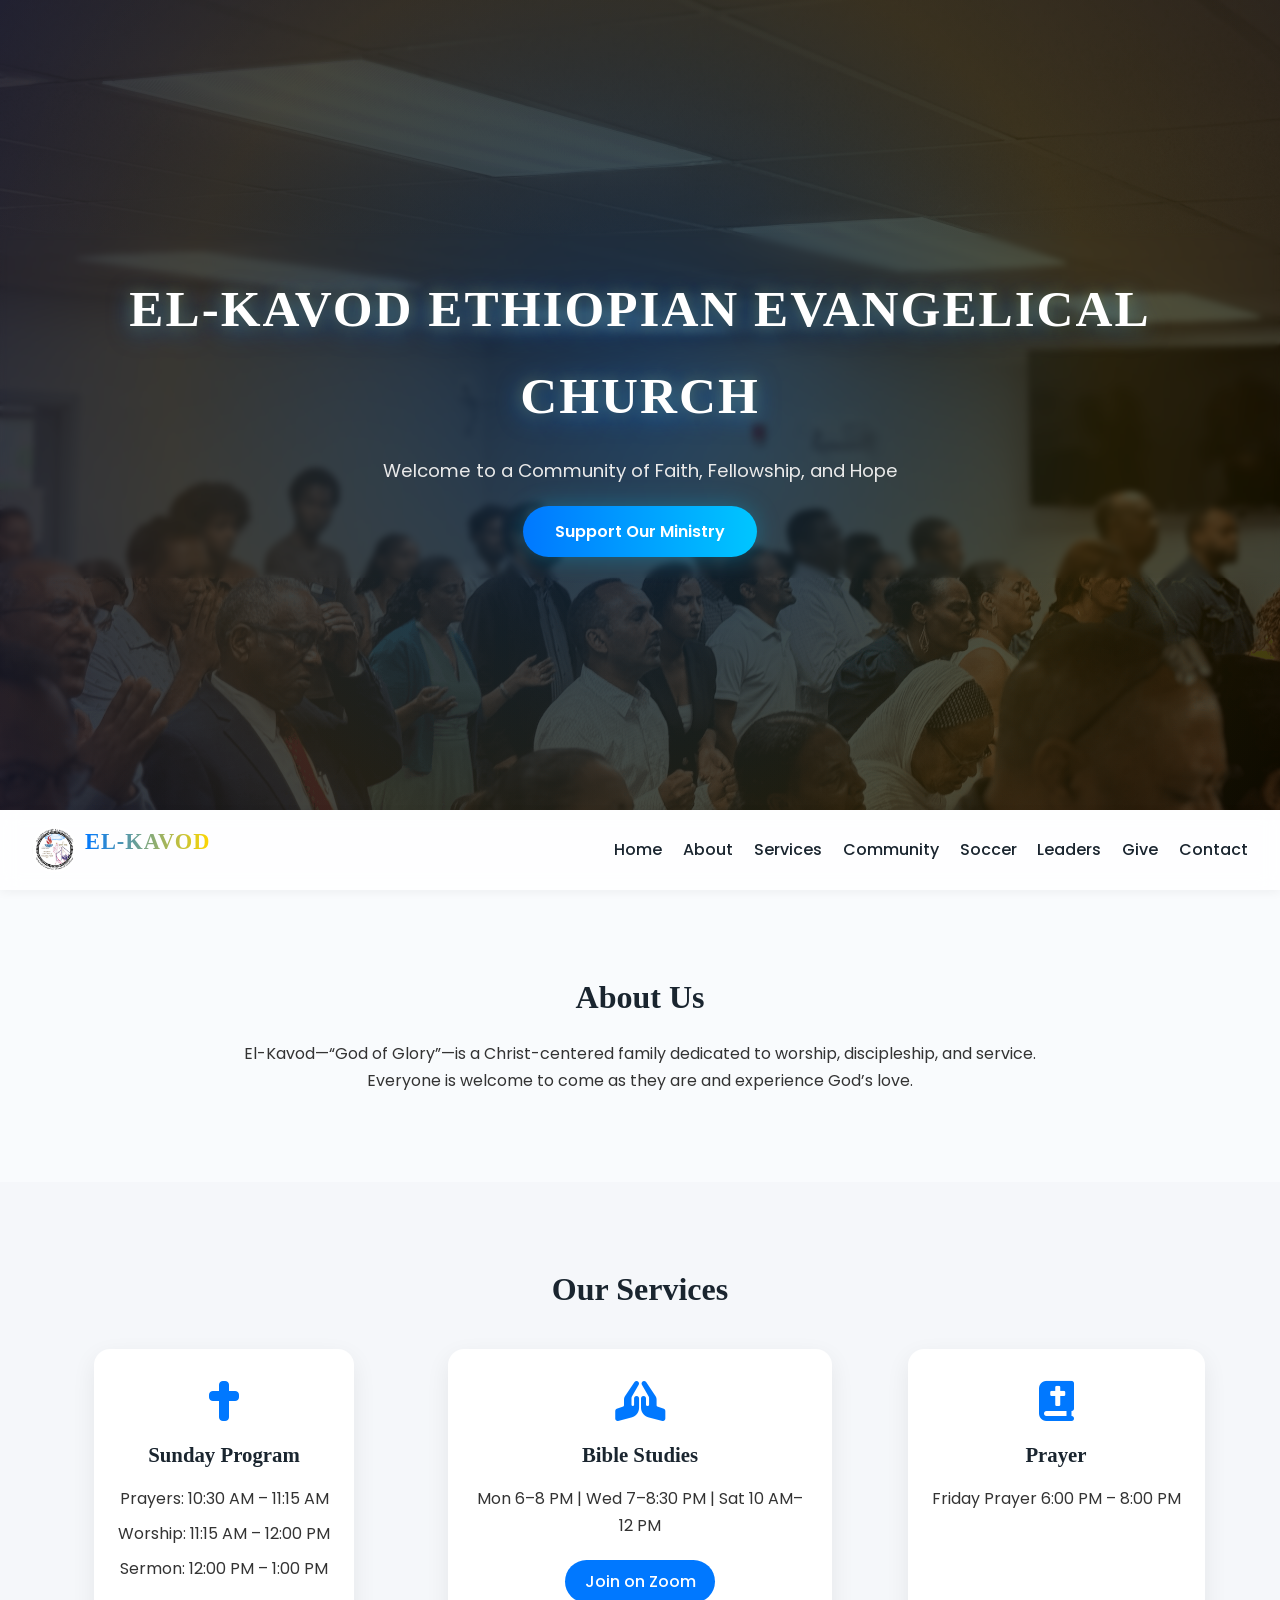
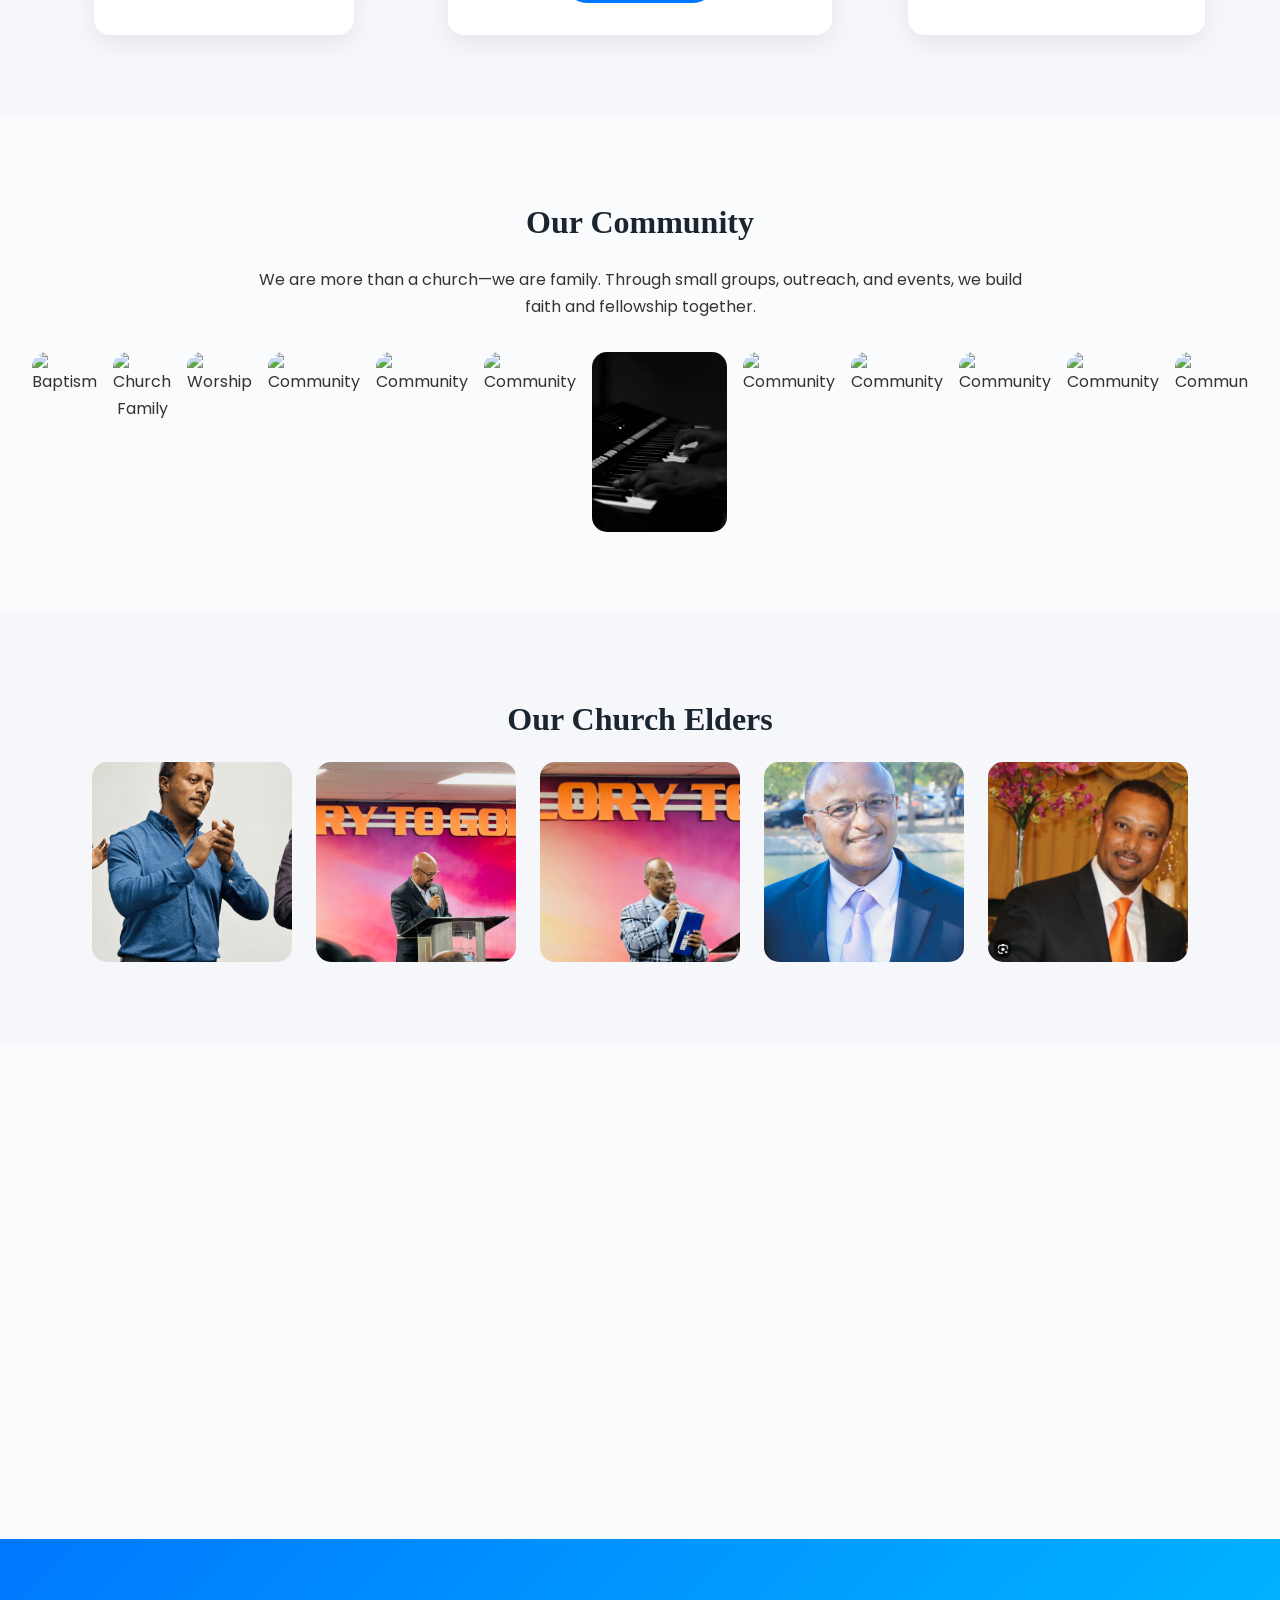
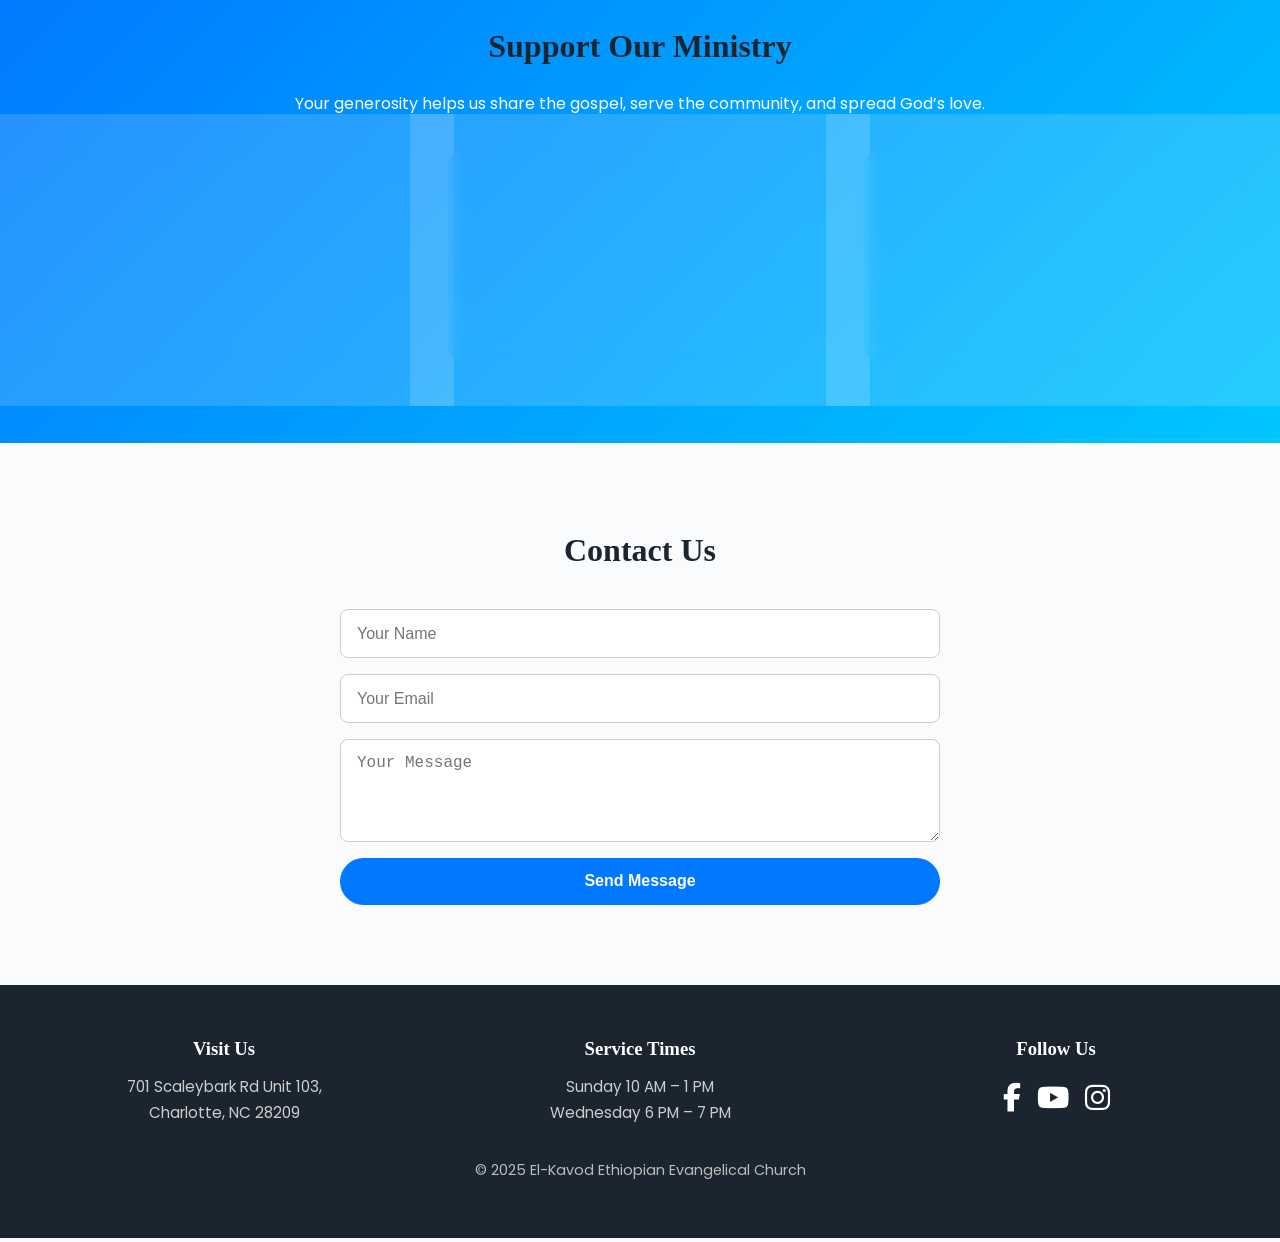
==== commit cfbdb428: "Updated mobile navbar and fixed hamburger toggle" ====
--- a/index.html
+++ b/index.html
@@ -252,12 +252,22 @@
 <script>
   const hamburger = document.querySelector(".hamburger");
   const navLinks = document.querySelector(".nav-links");
-  
+
+  // Toggle menu open/close when clicking the hamburger
   hamburger.addEventListener("click", () => {
+    hamburger.classList.toggle("active");
     navLinks.classList.toggle("show");
-    hamburger.classList.toggle("active");
   });
-  </script>
+
+  // Close menu + reset hamburger when clicking a link
+  document.querySelectorAll(".nav-links a").forEach(link => {
+    link.addEventListener("click", () => {
+      navLinks.classList.remove("show");
+      hamburger.classList.remove("active");
+    });
+  });
+</script>
+
   
 
 
--- a/Style.css
+++ b/Style.css
@@ -133,6 +133,16 @@
 @media (max-width: 768px) {
   .hamburger {
     display: flex;
+  }
+  .hero h1{
+    font-size: 2.2rem;
+  }
+  .hero p{
+    font-size: 1rem;
+  }
+  .gallery img{
+    width: 200px;
+    height: 140px;
   }
 
   .nav-links {
@@ -597,24 +607,5 @@
   transform: translateY(0);
 }
 
-/* =========================================
-   RESPONSIVE DESIGN
-========================================= */
-@media (max-width: 768px) {
-  .nav-links {
-    display: none;
-  }
-
-  .hero h1 {
-    font-size: 2.2rem;
-  }
-
-  .hero p {
-    font-size: 1rem;
-  }
-
-  .gallery img {
-    width: 200px;
-    height: 140px;
-  }
-}
+
+
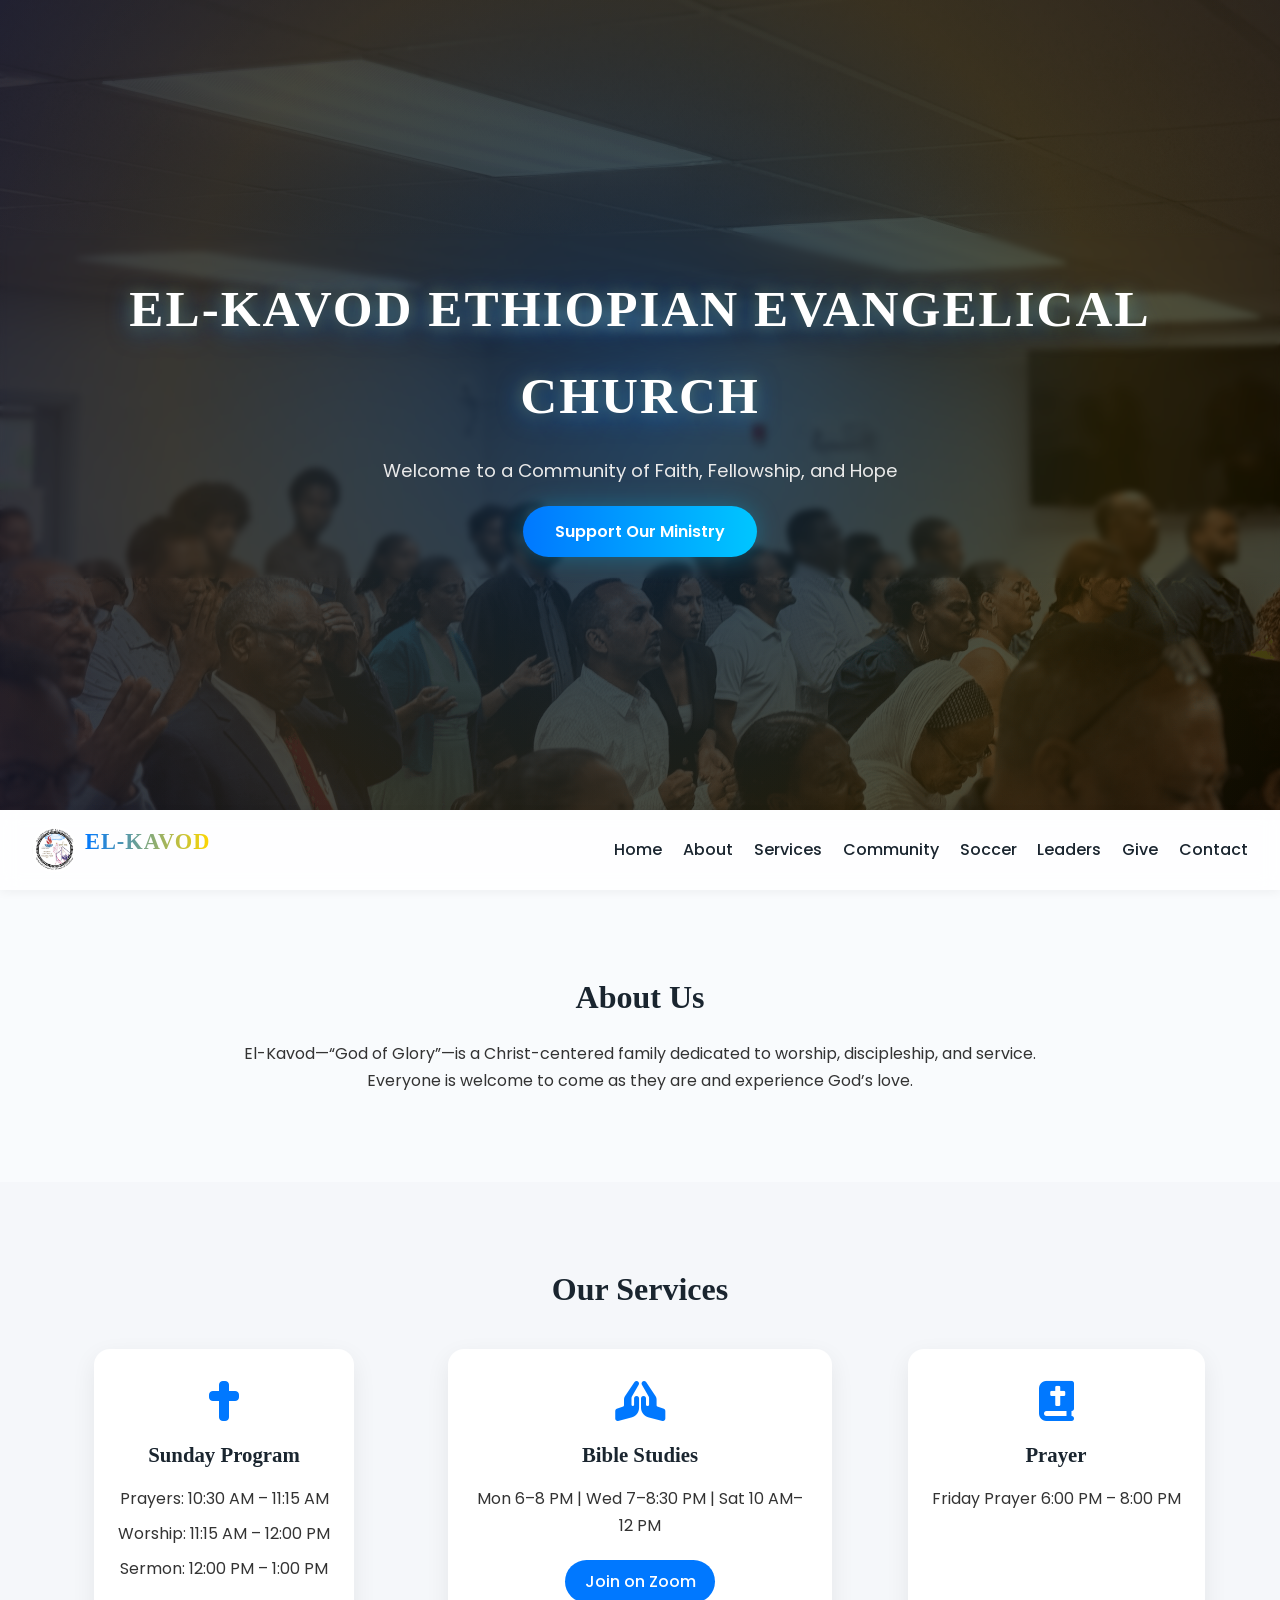
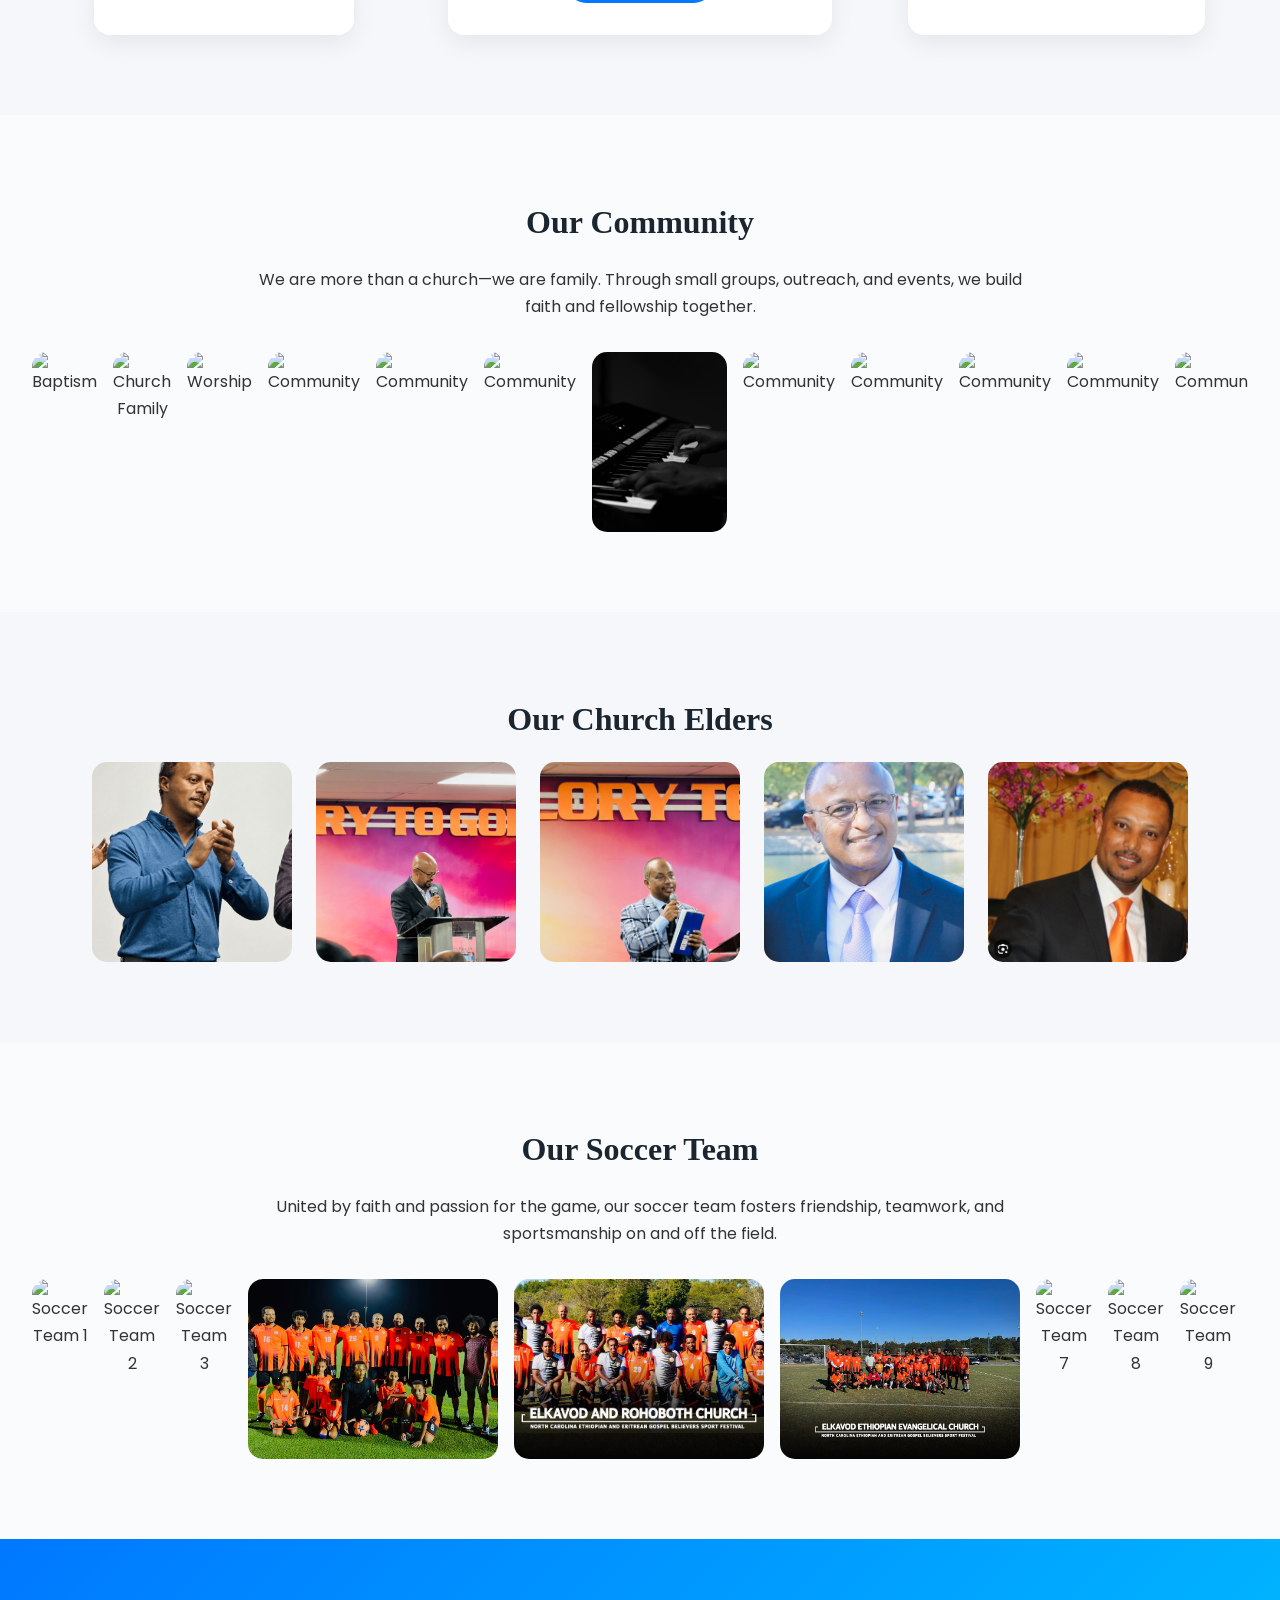
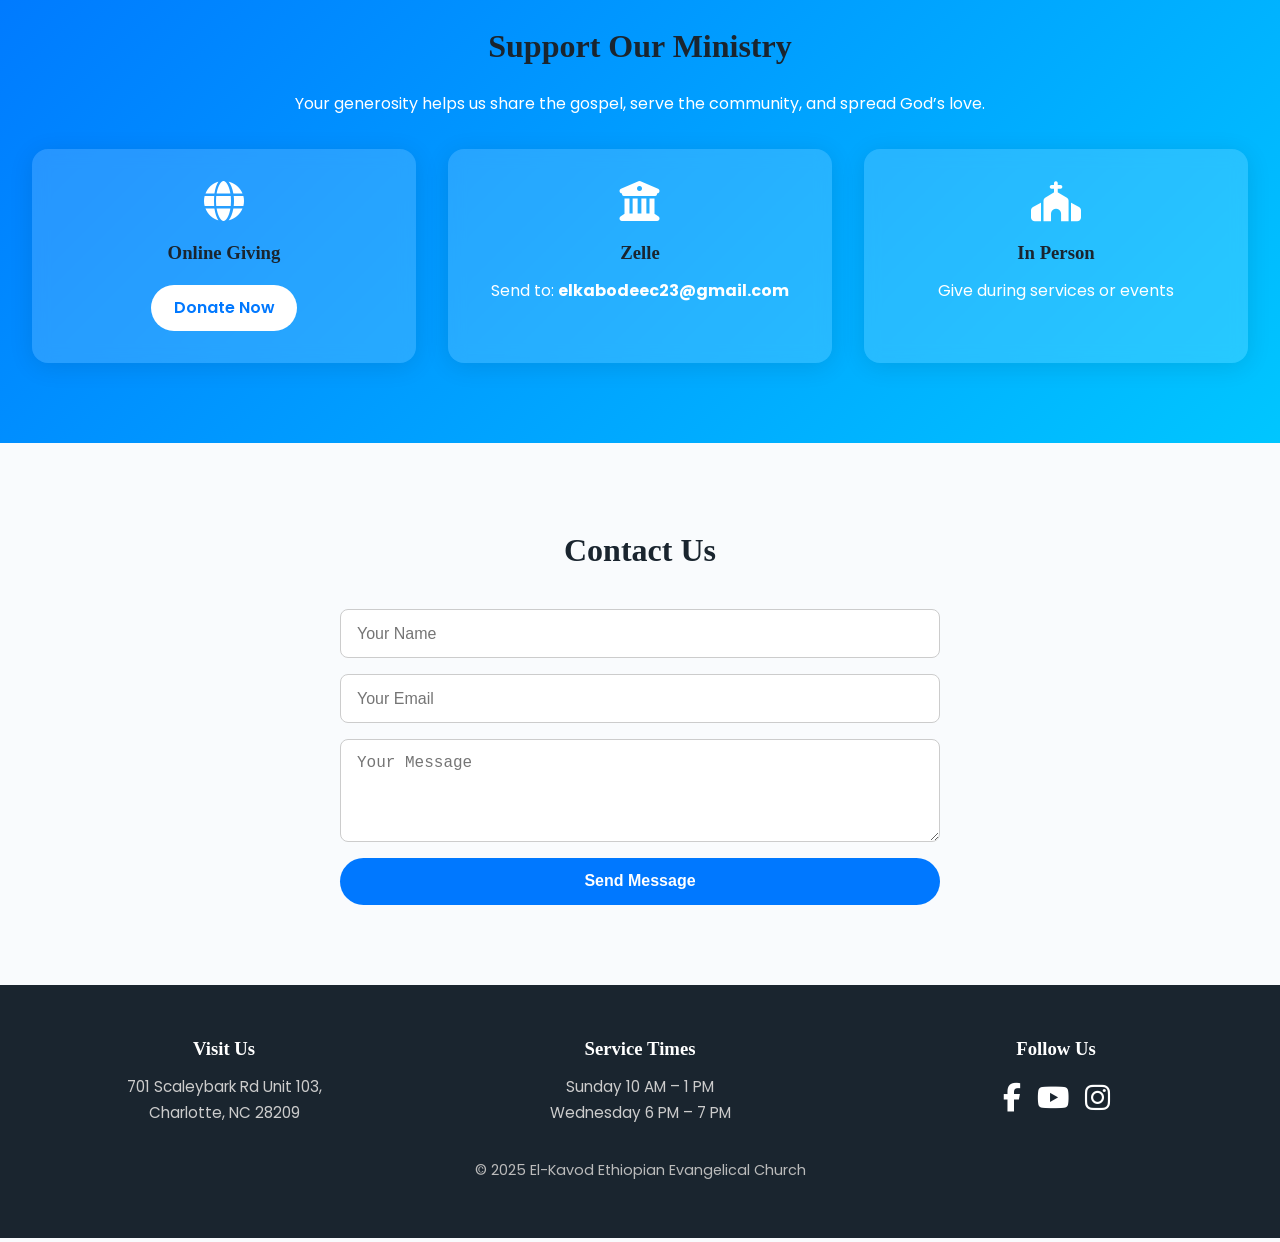
==== commit c3fa63ca: "Updated mobile navbar and fixed hamburger toggle" ====
--- a/index.html
+++ b/index.html
@@ -156,8 +156,15 @@
         <img src="Images/Soccer1.png" alt="Soccer Team 1" />
         <img src="Images/Soccer2.png" alt="Soccer Team 2" />
         <img src="Images/Soccer3.png" alt="Soccer Team 3" />
-        <img src="Images/Soccer5.png" alt="Soccer Team 5" />
-        <img src="Images/Soccer6.png" alt="Soccer Team 6" />
+        <img src="Images/Soccer4.jpeg" alt="Soccer Team 4" />
+        <img src="Images/soccer5.PNG" alt="Soccer Team 5" />
+        <img src="Images/soccer6.PNG" alt="Soccer Team 6" />
+        <img src="Images/Soccer7.png" alt="Soccer Team 7" />
+        <img src="Images/Soccer8.png" alt="Soccer Team 8" />
+        <img src="Images/Soccer9.png" alt="Soccer Team 9" />
+        <img src="Images/Soccer10.png" alt="Soccer Team 10" />
+        <img src="Images/Soccer11.png" alt="Soccer Team 11" />
+
       </div>
     </div>
   </section>
@@ -259,14 +266,27 @@
     navLinks.classList.toggle("show");
   });
 
-  // Close menu + reset hamburger when clicking a link
+  // Close menu when clicking a link
   document.querySelectorAll(".nav-links a").forEach(link => {
     link.addEventListener("click", () => {
       navLinks.classList.remove("show");
       hamburger.classList.remove("active");
     });
   });
+
+  //  Close menu if clicking outside
+  document.addEventListener("click", (event) => {
+    if (
+      !navLinks.contains(event.target) && // not clicking inside the menu
+      !hamburger.contains(event.target) && // not clicking the hamburger itself
+      navLinks.classList.contains("show") // menu is open
+    ) {
+      navLinks.classList.remove("show");
+      hamburger.classList.remove("active");
+    }
+  });
 </script>
+
 
   
 
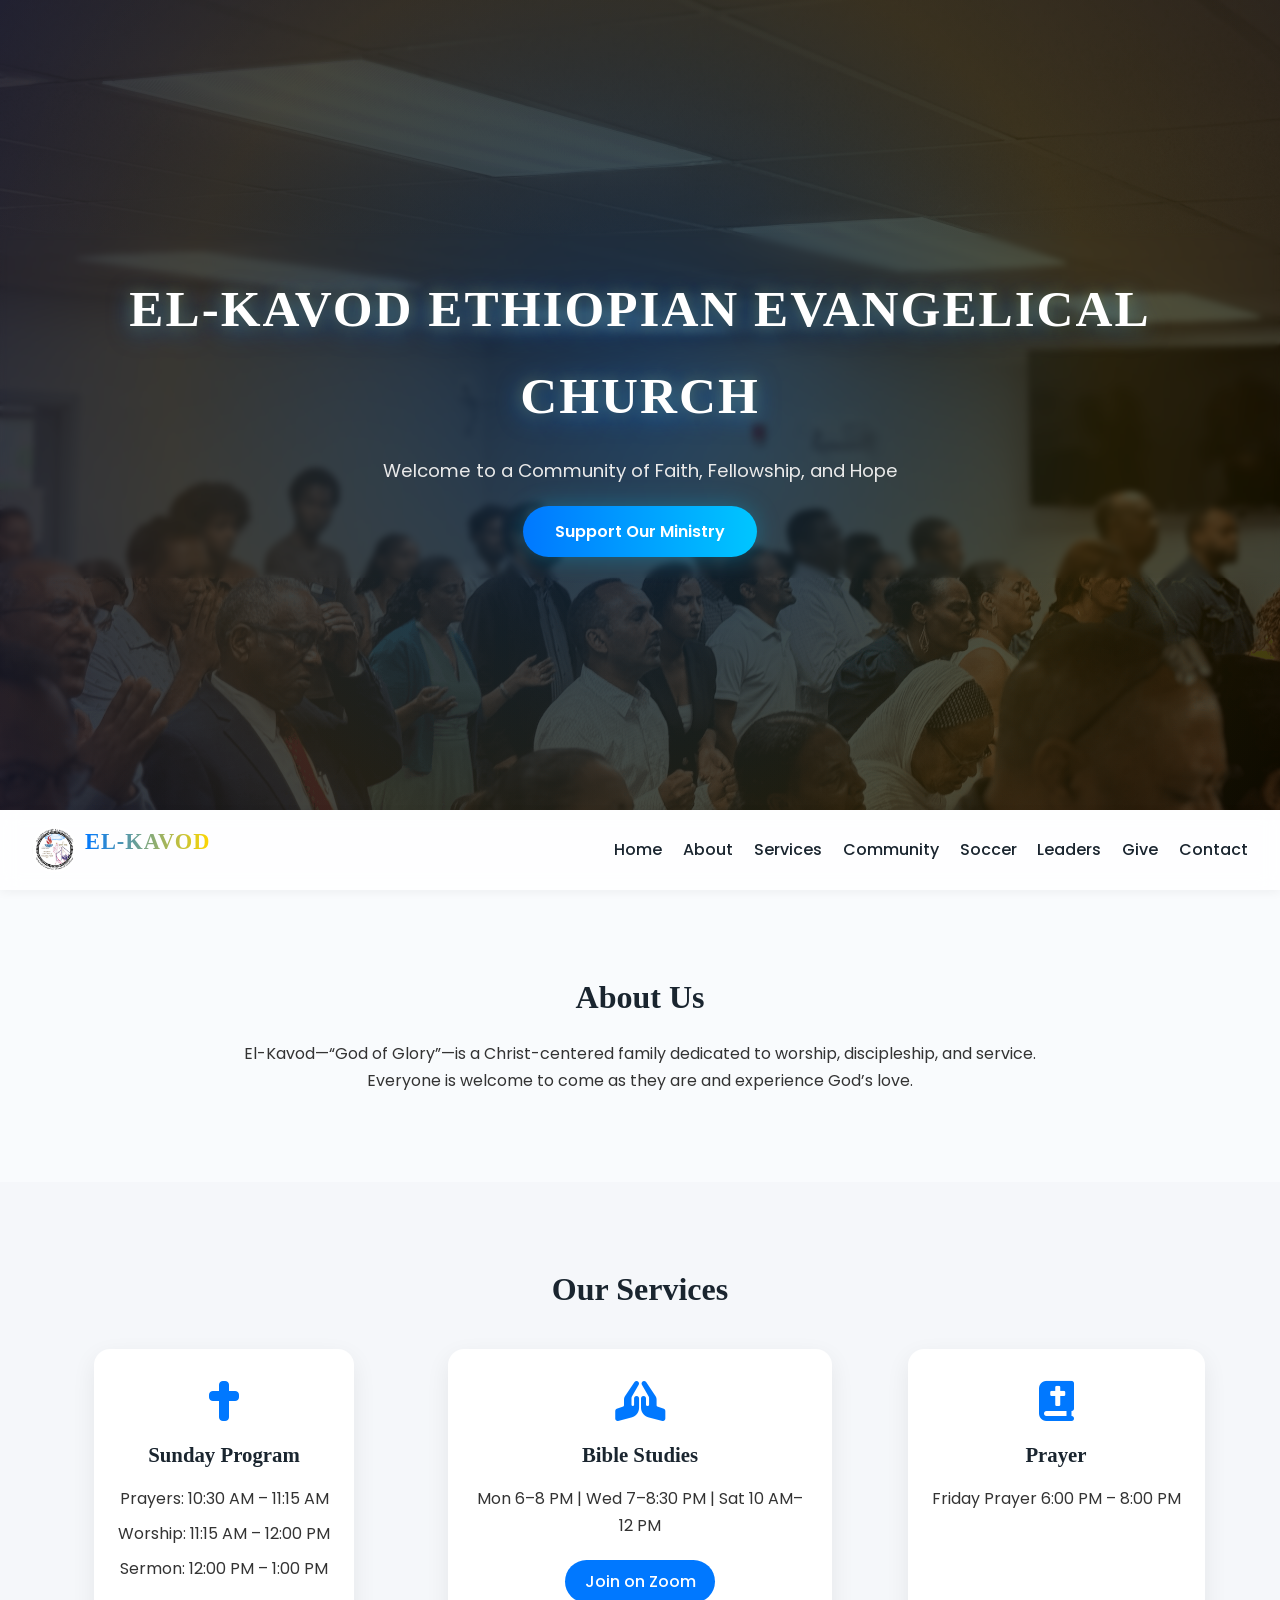
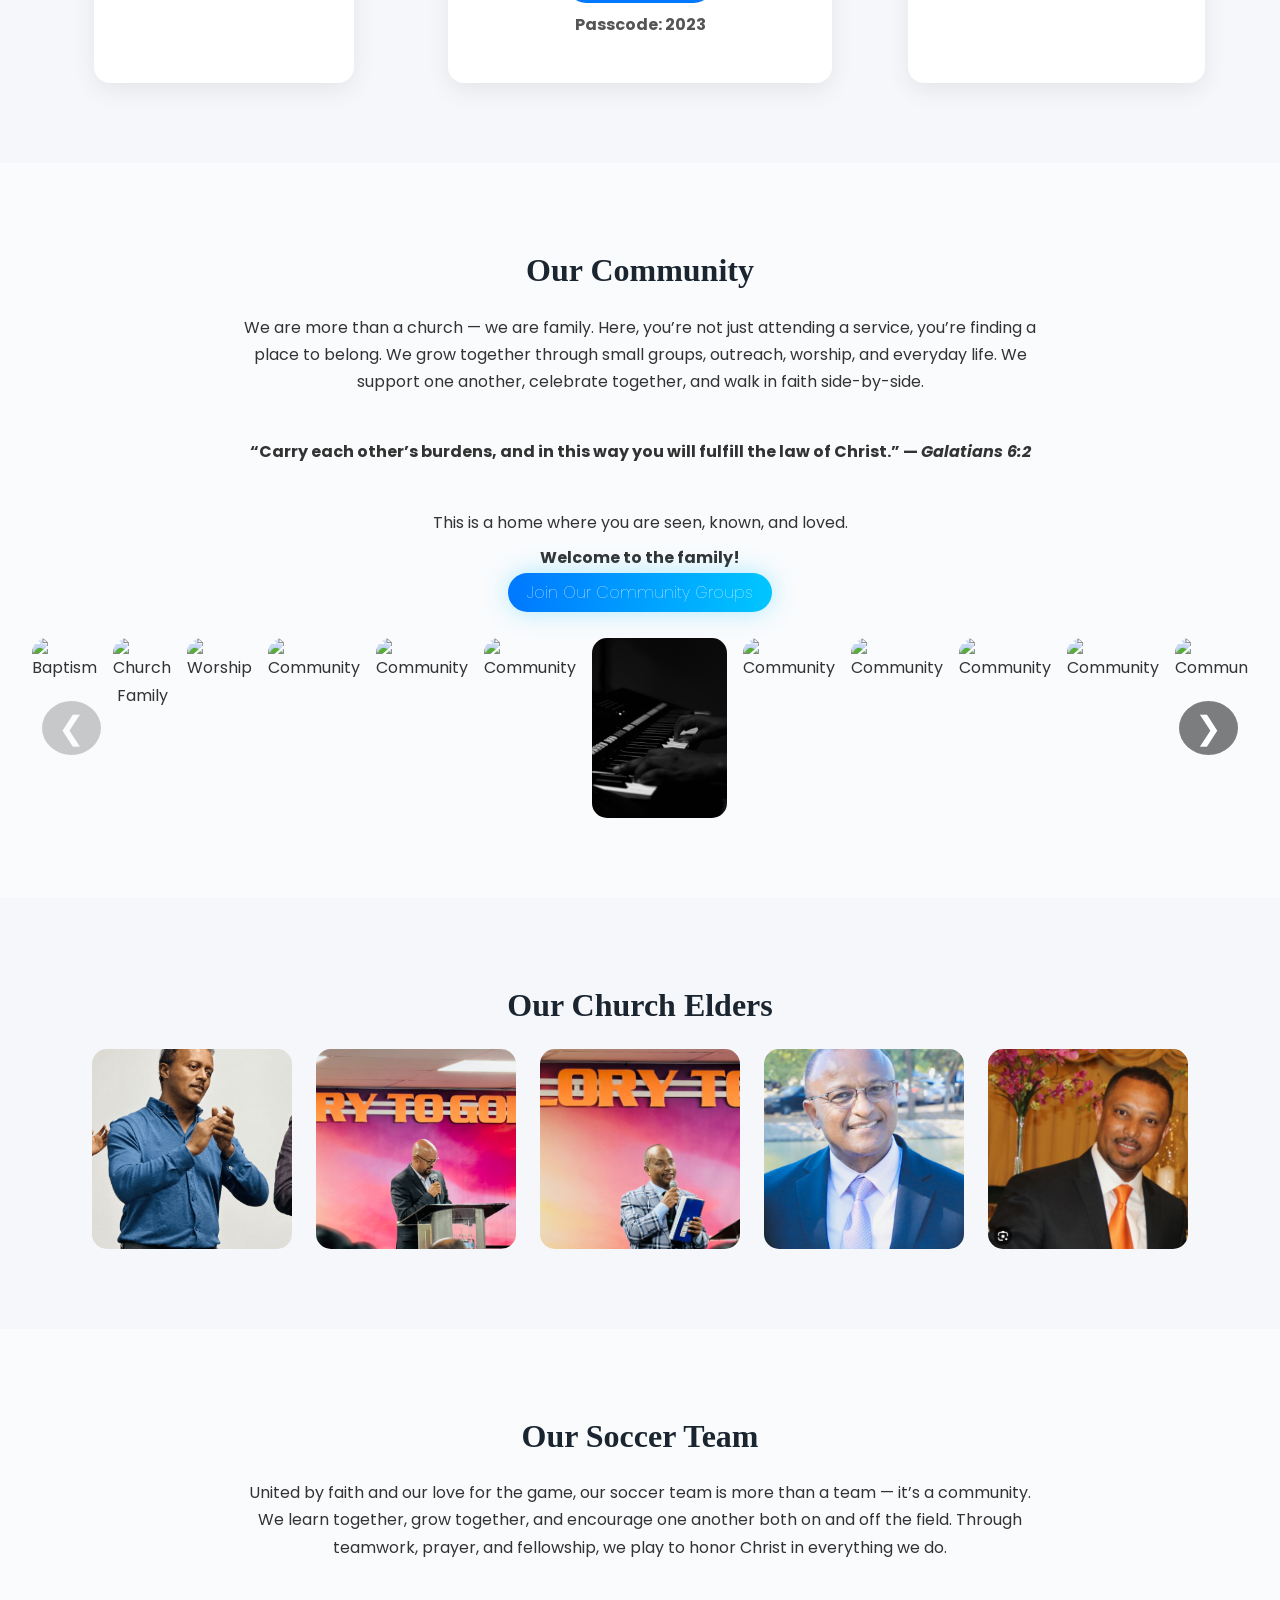
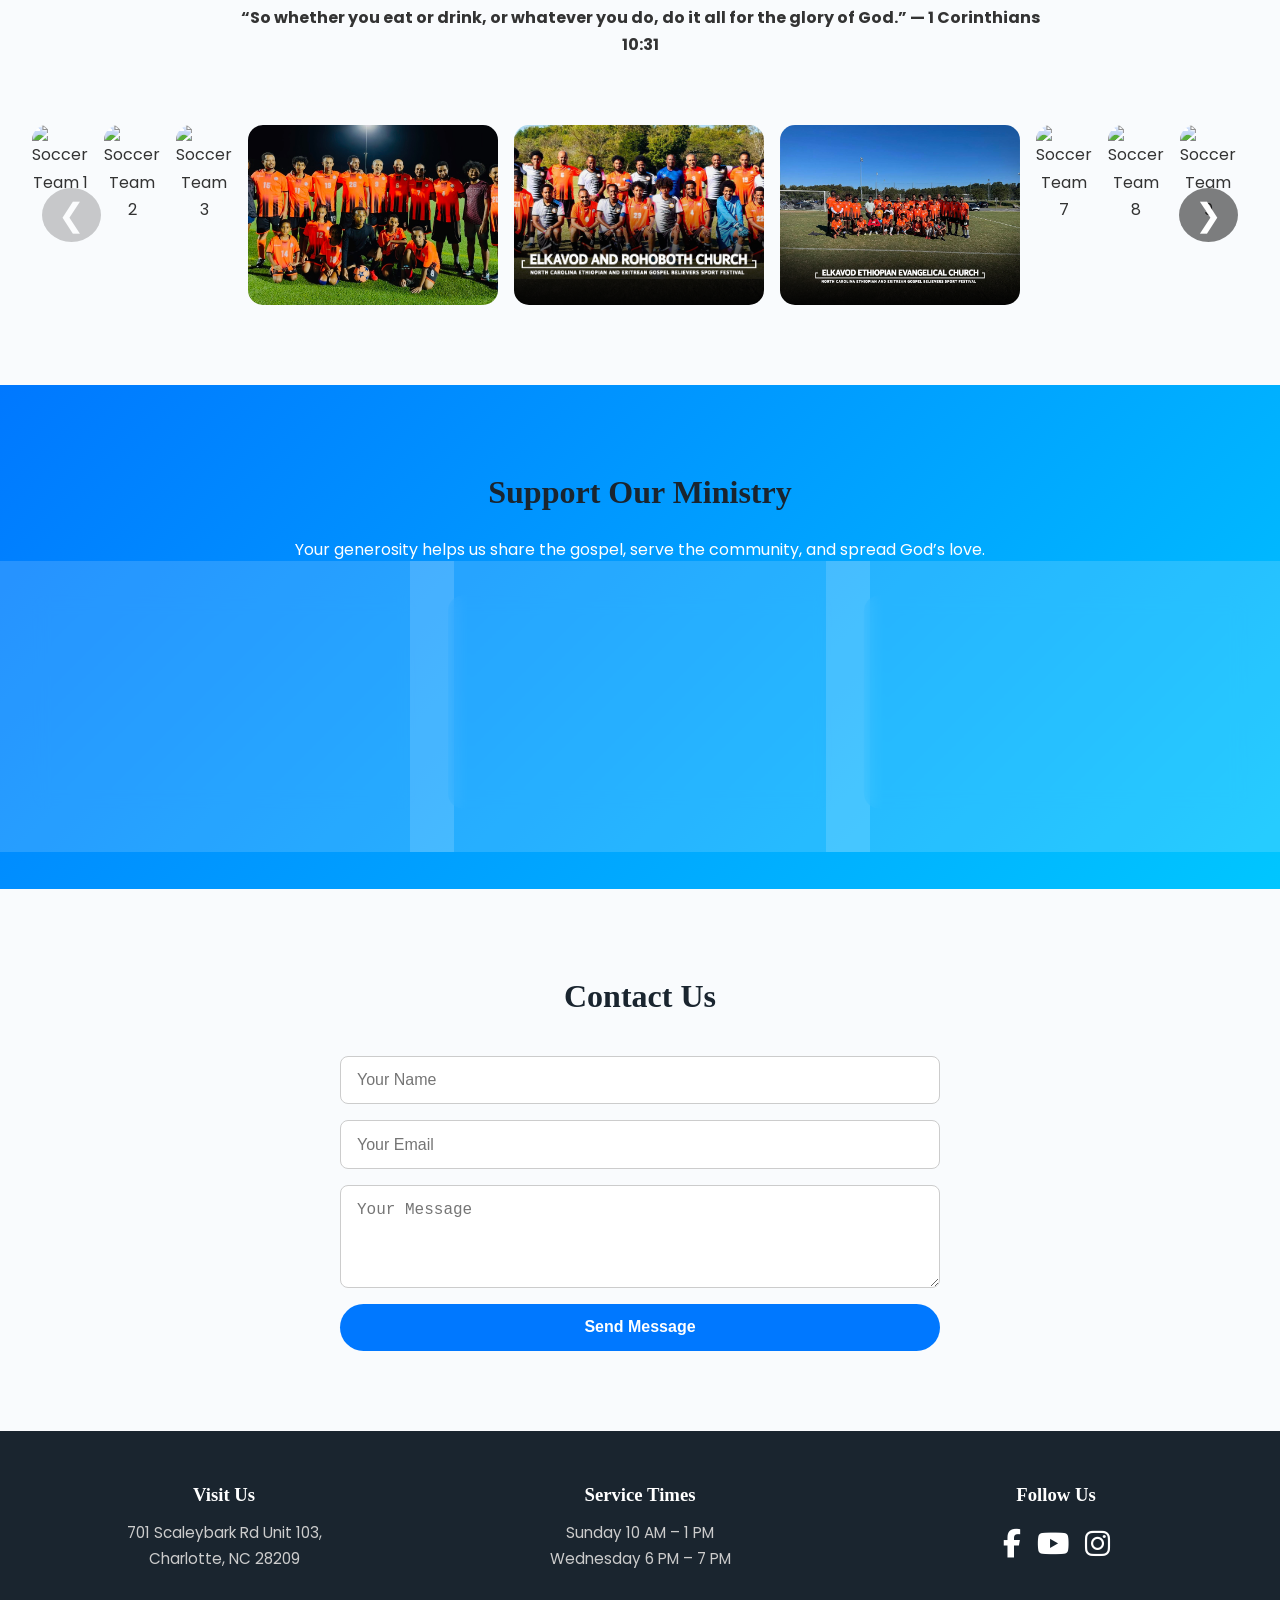
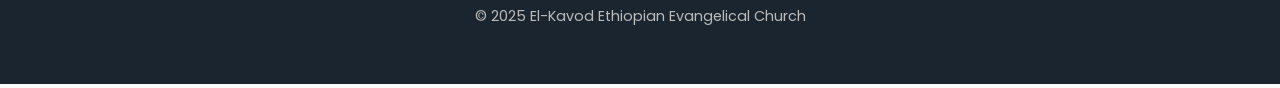
==== commit eaac34a5: "Imade the registration list and update a zoom link" ====
--- a/index.html
+++ b/index.html
@@ -10,14 +10,12 @@
   <link rel="icon" type="image/png" href="Images/ChurchLogo.png" />
 
   <!-- Google Fonts -->
-<link rel="preconnect" href="https://fonts.googleapis.com">
-<link rel="preconnect" href="https://fonts.gstatic.com" crossorigin>
-<link href="https://fonts.googleapis.com/css2?family=Poppins:wght@400;600&display=swap" rel="stylesheet">
-
-<!-- Font Awesome -->
-<link rel="stylesheet" href="https://cdnjs.cloudflare.com/ajax/libs/font-awesome/6.4.0/css/all.min.css">
-
-  
+  <link rel="preconnect" href="https://fonts.googleapis.com">
+  <link rel="preconnect" href="https://fonts.gstatic.com" crossorigin>
+  <link href="https://fonts.googleapis.com/css2?family=Poppins:wght@400;600&display=swap" rel="stylesheet">
+
+  <!-- Font Awesome (Free) -->
+  <link rel="stylesheet" href="https://cdnjs.cloudflare.com/ajax/libs/font-awesome/6.4.0/css/all.min.css">
 
   <!-- Custom CSS -->
   <link rel="stylesheet" href="Style.css" />
@@ -51,11 +49,11 @@
       <li><a href="#contact">Contact</a></li>
     </ul>
     <!-- Hamburger -->
-  <div class="hamburger">
-    <span></span>
-    <span></span>
-    <span></span>
-  </div>
+    <div class="hamburger" aria-label="Open menu" aria-expanded="false" aria-controls="nav-menu">
+      <span></span>
+      <span></span>
+      <span></span>
+    </div>
   </nav>
 
   <!-- ===== ABOUT ===== -->
@@ -82,9 +80,10 @@
         <h3>Bible Studies</h3>
         <p>Mon 6–8 PM | Wed 7–8:30 PM | Sat 10 AM–12 PM</p>
         <a href="https://us06web.zoom.us/j/3989010849" target="_blank" class="link-btn">Join on Zoom</a>
+        <p class="passcode"><strong>Passcode: 2023</strong></p>
       </div>
       <div class="card">
-        <i class="fas fa-book-bible"></i>
+        <i class="fas fa-bible"></i>
         <h3>Prayer</h3>
         <p>Friday Prayer 6:00 PM – 8:00 PM</p>
       </div>
@@ -94,8 +93,28 @@
   <!-- ===== COMMUNITY ===== -->
   <section id="community" class="section fade-in">
     <h2>Our Community</h2>
-    <p>We are more than a church—we are family. Through small groups, outreach, and events, we build faith and fellowship together.</p>
+    <p>We are more than a church — we are family.
+      Here, you’re not just attending a service, you’re finding a place to belong.
+      We grow together through small groups, outreach, worship, and everyday life.
+      We support one another, celebrate together, and walk in faith side-by-side.
+      </p>
+
+      <br>
+
+      <p> <strong> “Carry each other’s burdens, and in this way you will fulfill the law of Christ.” — <i> Galatians 6:2</i> </Strong> </p>
+
+      <br>
+
+      <p> This is a home where you are seen, known, and loved. </p> 
+      <p> <Strong> Welcome to the family!</Strong></p>
+    <p> 
+      
+      <a href="https://docs.google.com/forms/d/e/1FAIpQLScl7bpnDsl7m74Fnpvw2uXRkA0zHKq0_UzGrJ9ZZLA5668vlA/viewform" target="_blank" class="Join-btn">Join Our Community Groups</a>
+    </p>
+  
+
     <div class="gallery">
+      <button class="prev" aria-label="Previous slide">&#10094;</button>
       <div class="gallery-scroll">
         <img src="Images/Batized.png" alt="Baptism" />
         <img src="Images/peopleshot.png" alt="Church Family" />
@@ -116,42 +135,51 @@
         <img src="Images/comm2.png" alt="Community" />
         <img src="Images/Valantine.png" alt="Valentine Event" />
       </div>
+      <button class="next" aria-label="Next slide">&#10095;</button>
     </div>
   </section>
 
   <!-- ===== LEADERS ===== -->
-<section id="leaders" class="section bg-light fade-in">
-  <h2>Our Church Elders</h2>
-  <div class="leaders-grid">
-    <div class="leader">
-      <img src="Images/Leader_john.png" alt="Leader John" />
-      <span class="leader-name">Mr. John</span>
-    </div>
-    <div class="leader">
-      <img src="Images/Leader_Teme.jpeg" alt="Leader Teme" />
-      <span class="leader-name">Mr. Temesgen</span>
-    </div>
-    <div class="leader">
-      <img src="Images/Leader_worke.jpeg" alt="Leader Worke" />
-      <span class="leader-name">Mr. Workneh</span>
-    </div>
-    <div class="leader">
-      <img src="Images/DR.jpeg" alt="Leader Sammy" />
-      <span class="leader-name">Dr. Sammy</span>
-    </div>
-    <div class="leader">
-      <img src="Images/Elias.png" alt="Leader Elias" />
-      <span class="leader-name">Mr. Elias</span>
-    </div>
-  </div>
-</section>
-
-  
+  <section id="leaders" class="section bg-light fade-in">
+    <h2>Our Church Elders</h2>
+    <div class="leaders-grid">
+      <div class="leader">
+        <img src="Images/Leader_john.png" alt="Leader John" />
+        <span class="leader-name">Mr. John</span>
+      </div>
+      <div class="leader">
+        <img src="Images/Leader_Teme.jpeg" alt="Leader Teme" />
+        <span class="leader-name">Mr. Temesgen</span>
+      </div>
+      <div class="leader">
+        <img src="Images/Leader_worke.jpeg" alt="Leader Worke" />
+        <span class="leader-name">Mr. Workneh</span>
+      </div>
+      <div class="leader">
+        <img src="Images/DR.jpeg" alt="Leader Sammy" />
+        <span class="leader-name">Dr. Sammy</span>
+      </div>
+      <div class="leader">
+        <img src="Images/Elias.png" alt="Leader Elias" />
+        <span class="leader-name">Mr. Elias</span>
+      </div>
+    </div>
+  </section>
+
   <!-- ===== SOCCER ===== -->
   <section id="soccer" class="section fade-in">
     <h2>Our Soccer Team</h2>
-    <p>United by faith and passion for the game, our soccer team fosters friendship, teamwork, and sportsmanship on and off the field.</p>
+    <p>United by faith and our love for the game, our soccer team is more than a team — it’s a community.
+      We learn together, grow together, and encourage one another both on and off the field.
+      Through teamwork, prayer, and fellowship, we play to honor Christ in everything we do.</p>
+
+      <br>
+      
+      <p> <Strong> “So whether you eat or drink, or whatever you do, do it all for the glory of God.” — <i> </i>1 Corinthians 10:31</i> </Strong> </p>
+      <br>
+
     <div class="gallery">
+      <button class="prev" aria-label="Previous slide">&#10094;</button>
       <div class="gallery-scroll">
         <img src="Images/Soccer1.png" alt="Soccer Team 1" />
         <img src="Images/Soccer2.png" alt="Soccer Team 2" />
@@ -164,8 +192,8 @@
         <img src="Images/Soccer9.png" alt="Soccer Team 9" />
         <img src="Images/Soccer10.png" alt="Soccer Team 10" />
         <img src="Images/Soccer11.png" alt="Soccer Team 11" />
-
-      </div>
+      </div>
+      <button class="next" aria-label="Next slide">&#10095;</button>
     </div>
   </section>
 
@@ -204,7 +232,6 @@
   </section>
 
   <!-- ===== FOOTER ===== -->
-
   <footer>
     <div class="footer-content">
       <div>
@@ -218,13 +245,13 @@
       <div>
         <h3>Follow Us</h3>
         <div class="social">
-          <a href="https://www.facebook.com/share/1C8dNPB2ge/?mibextid=wwXIfr" target="_blank">
+          <a href="https://www.facebook.com/share/1C8dNPB2ge/?mibextid=wwXIfr" target="_blank" aria-label="Facebook">
             <i class="fa-brands fa-facebook-f"></i>
           </a>
-          <a href="https://youtube.com/@elkavodcharlotte613?si=BY3fRTUPkoHaxD0a" target="_blank">
+          <a href="https://youtube.com/@elkavodcharlotte613?si=BY3fRTUPkoHaxD0a" target="_blank" aria-label="YouTube">
             <i class="fa-brands fa-youtube"></i>
           </a>
-          <a href="https://www.instagram.com/elkavod12/" target="_blank">
+          <a href="https://www.instagram.com/elkavod12/" target="_blank" aria-label="Instagram">
             <i class="fa-brands fa-instagram"></i>
           </a>
         </div>
@@ -232,9 +259,6 @@
     </div>
     <p class="copyright">&copy; 2025 El-Kavod Ethiopian Evangelical Church</p>
   </footer>
-  
-
-  
 
   <!-- ===== JS ===== -->
   <script>
@@ -255,41 +279,104 @@
       img.addEventListener("click", () => window.open(img.src, "_blank"));
     });
   </script>
-<!-- Hamburger Menu Script -->
-<script>
-  const hamburger = document.querySelector(".hamburger");
-  const navLinks = document.querySelector(".nav-links");
-
-  // Toggle menu open/close when clicking the hamburger
-  hamburger.addEventListener("click", () => {
-    hamburger.classList.toggle("active");
-    navLinks.classList.toggle("show");
-  });
-
-  // Close menu when clicking a link
-  document.querySelectorAll(".nav-links a").forEach(link => {
-    link.addEventListener("click", () => {
-      navLinks.classList.remove("show");
-      hamburger.classList.remove("active");
-    });
-  });
-
-  //  Close menu if clicking outside
-  document.addEventListener("click", (event) => {
-    if (
-      !navLinks.contains(event.target) && // not clicking inside the menu
-      !hamburger.contains(event.target) && // not clicking the hamburger itself
-      navLinks.classList.contains("show") // menu is open
-    ) {
-      navLinks.classList.remove("show");
-      hamburger.classList.remove("active");
-    }
-  });
-</script>
-
-
-  
-
-
+
+  <!-- Hamburger Menu Script -->
+  <script>
+    const hamburger = document.querySelector(".hamburger");
+    const navLinks = document.querySelector(".nav-links");
+
+    // Toggle menu open/close when clicking the hamburger
+    hamburger.addEventListener("click", () => {
+      const isActive = hamburger.classList.toggle("active");
+      navLinks.classList.toggle("show");
+      hamburger.setAttribute("aria-expanded", isActive ? "true" : "false");
+    });
+
+    // Close menu when clicking a link
+    document.querySelectorAll(".nav-links a").forEach(link => {
+      link.addEventListener("click", () => {
+        navLinks.classList.remove("show");
+        hamburger.classList.remove("active");
+        hamburger.setAttribute("aria-expanded", "false");
+      });
+    });
+
+    // Close menu if clicking outside
+    document.addEventListener("click", (event) => {
+      if (
+        !navLinks.contains(event.target) &&
+        !hamburger.contains(event.target) &&
+        navLinks.classList.contains("show")
+      ) {
+        navLinks.classList.remove("show");
+        hamburger.classList.remove("active");
+        hamburger.setAttribute("aria-expanded", "false");
+      }
+    });
+  </script>
+
+  <!-- Manual slider: arrows, snap, drag/swipe -->
+  <script>
+    document.querySelectorAll(".gallery").forEach(gallerySection => {
+      const scroller = gallerySection.querySelector(".gallery-scroll");
+      const nextBtn  = gallerySection.querySelector(".next");
+      const prevBtn  = gallerySection.querySelector(".prev");
+      if (!scroller || !nextBtn || !prevBtn) return;
+
+      // Step = image width + gap
+      const getStep = () => {
+        const firstImg = scroller.querySelector("img");
+        if (!firstImg) return 300;
+        const imgWidth = firstImg.getBoundingClientRect().width;
+        const styles = getComputedStyle(scroller);
+        const gap = parseFloat(styles.columnGap || styles.gap || 16);
+        return Math.round(imgWidth + gap);
+      };
+
+      const scrollByStep = dir => scroller.scrollBy({ left: dir * getStep(), behavior: "smooth" });
+
+      nextBtn.addEventListener("click", () => scrollByStep(+1));
+      prevBtn.addEventListener("click", () => scrollByStep(-1));
+
+      // Disable/enable buttons at edges
+      const updateButtons = () => {
+        const atStart = scroller.scrollLeft <= 2;
+        const atEnd = Math.abs(scroller.scrollWidth - scroller.clientWidth - scroller.scrollLeft) <= 2;
+        prevBtn.disabled = atStart;
+        nextBtn.disabled = atEnd;
+        prevBtn.style.opacity = atStart ? 0.4 : 1;
+        nextBtn.style.opacity = atEnd ? 0.4 : 1;
+        prevBtn.style.pointerEvents = atStart ? "none" : "auto";
+        nextBtn.style.pointerEvents = atEnd ? "none" : "auto";
+      };
+      scroller.addEventListener("scroll", updateButtons);
+      window.addEventListener("resize", updateButtons);
+      updateButtons();
+
+      // Click-drag / touch-swipe
+      let isDown = false, startX = 0, startLeft = 0;
+      const onDown = (e) => {
+        isDown = true;
+        scroller.classList.add("dragging");
+        startX = (e.touches ? e.touches[0].pageX : e.pageX);
+        startLeft = scroller.scrollLeft;
+      };
+      const onMove = (e) => {
+        if (!isDown) return;
+        const x = (e.touches ? e.touches[0].pageX : e.pageX);
+        const walk = (startX - x);
+        scroller.scrollLeft = startLeft + walk;
+      };
+      const onUp = () => { isDown = false; scroller.classList.remove("dragging"); };
+
+      scroller.addEventListener("mousedown", onDown);
+      scroller.addEventListener("mousemove", onMove);
+      scroller.addEventListener("mouseleave", onUp);
+      scroller.addEventListener("mouseup", onUp);
+      scroller.addEventListener("touchstart", onDown, { passive: true });
+      scroller.addEventListener("touchmove", onMove, { passive: true });
+      scroller.addEventListener("touchend", onUp);
+    });
+  </script>
 </body>
 </html>
--- a/Style.css
+++ b/Style.css
@@ -169,7 +169,6 @@
     margin: 0;
   }
 }
-
 
 /* =========================================
    HERO SECTION - Modernized with Lighting
@@ -263,7 +262,16 @@
   transition: 0.4s ease;
   box-shadow: 0 0 25px rgba(0, 200, 255, 0.3);
 }
-
+.Join-btn{
+  padding: 0.5rem 1.2rem;
+  background: linear-gradient(90deg, #0078ff, #00c6ff);
+  border-radius: 20px;
+  color: white;
+  font-weight: 150;
+  text-decoration: none;
+  transition: 0.4s ease;
+  box-shadow: 0 0 25px rgba(0, 200, 255, 0.3);
+}
 .hero-btn:hover {
   background: linear-gradient(90deg, #00c6ff, #0078ff);
   transform: scale(1.08);
@@ -335,6 +343,11 @@
 .card h3 {
   font-size: 1.3rem;
   color: #1a252f;
+  margin-bottom: 0.8rem;
+}
+.card .passcode{
+  font-size: 1rem;
+  color: #555;
   margin-bottom: 0.8rem;
 }
 
@@ -355,20 +368,25 @@
 }
 
 /* =========================================
-   GALLERY
+   GALLERY — manual slider + snap + swipe
 ========================================= */
 .gallery {
   margin-top: 2rem;
-  overflow: hidden;
   position: relative;
+  overflow: hidden; /* keep the frame clean */
 }
 
 .gallery-scroll {
   display: flex;
   gap: 1rem;
-  animation: scroll 35s linear infinite;
-}
-
+  overflow-x: auto;             /* manual scroll / swipe */
+  scroll-behavior: smooth;
+  transition: transform 0.5s ease;
+  scroll-snap-type: x mandatory; /* snap to each image */
+  -webkit-overflow-scrolling: touch;
+}
+
+/* snap each image */
 .gallery img {
   width: 250px;
   height: 180px;
@@ -376,31 +394,51 @@
   border-radius: 15px;
   transition: transform 0.3s ease;
   cursor: pointer;
+  scroll-snap-align: center;
 }
 
 .gallery img:hover {
   transform: scale(1.05);
 }
 
-.gallery-scroll {
-  display: flex;
-  gap: 1rem;
-  animation: scroll 35s linear infinite;
-  /* Add this: */
-  animation-play-state: running; /* default */
-}
-
-.gallery-scroll:hover {
-  animation-play-state: paused; /* pause when hovering */
-}
-
-
-@keyframes scroll {
-  0% { transform: translateX(0); }
-  100% { transform: translateX(-50%); }
-}
-
- /*========================================
+/* hide scrollbar (optional) */
+.gallery-scroll::-webkit-scrollbar { display: none; }
+.gallery-scroll { scrollbar-width: none; }
+
+/* drag cursor (optional) */
+.gallery-scroll.dragging {
+  cursor: grabbing;
+}
+
+/* arrow buttons */
+.gallery button{
+  position: absolute;
+  top: 50%;
+  transform: translateY(-50%);
+  background: rgba(0, 0, 0, 0.5);
+  color: white;
+  border: none;
+  font-size: 2rem;
+  padding: 0.5rem 1rem;
+  cursor: pointer;
+  border-radius: 50%;
+  z-index: 10;
+  transition: background 0.3s, opacity 0.3s;
+}
+
+.gallery button:hover {
+  background: rgba(0, 0, 0, 0.8);
+}
+
+.gallery .prev {
+  left: 10px;
+}
+
+.gallery .next {
+  right: 10px;
+}
+
+/* =========================================
    OUR Church Elder
 ========================================= */
 .leaders-grid {
@@ -437,7 +475,7 @@
   left: 0;
   width: 100%;
   height: 100%;
-  background: rgba(0, 0, 0, 0.6); /* dark transparent overlay */
+  background: rgba(0, 0, 0, 0.6);
   color: #fff;
   display: flex;
   justify-content: center;
@@ -447,7 +485,7 @@
   text-align: center;
   opacity: 0;
   transition: opacity 0.3s ease;
-  pointer-events: none; /* so it doesn’t block hover */
+  pointer-events: none;
 }
 
 .leader:hover .leader-name {
@@ -587,7 +625,6 @@
   color: #00c6ff;
 }
 
-
 .copyright {
   font-size: 0.9rem;
   color: #bbb;
@@ -606,6 +643,3 @@
   opacity: 1;
   transform: translateY(0);
 }
-
-
-
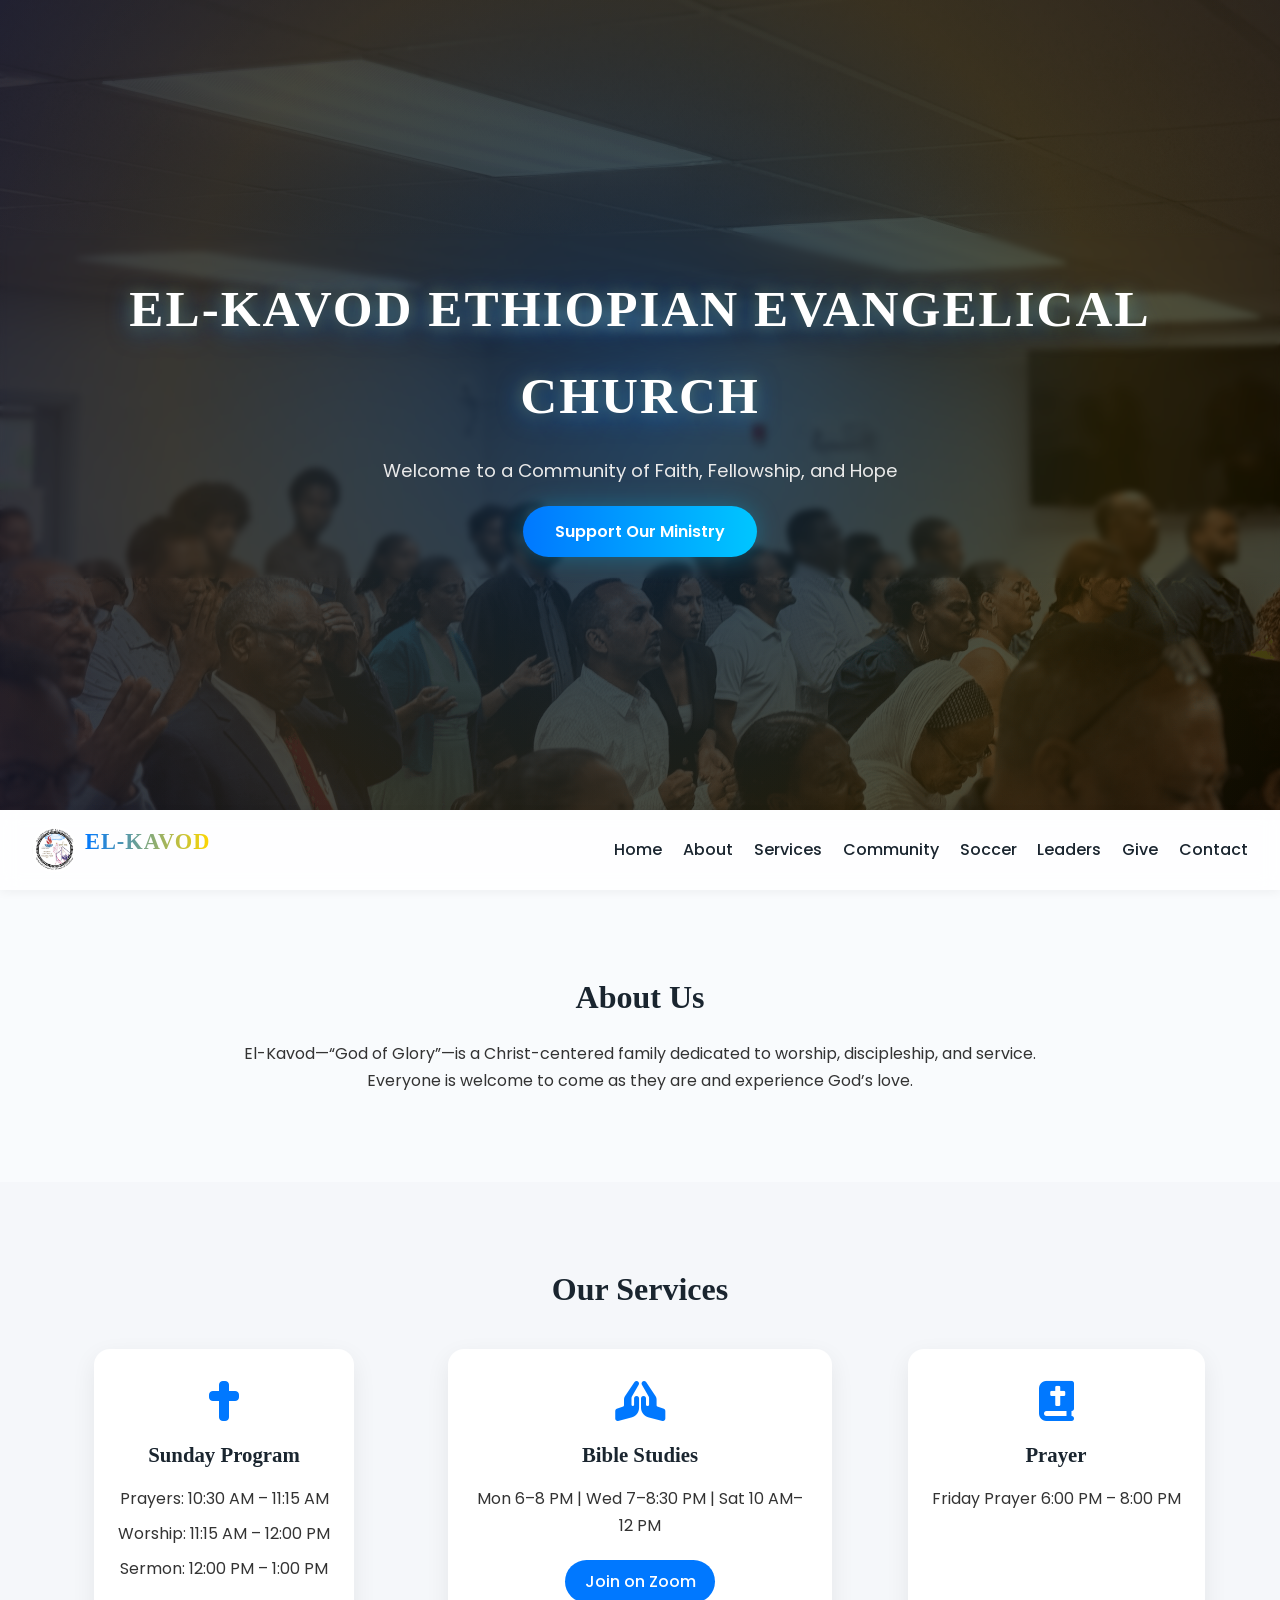
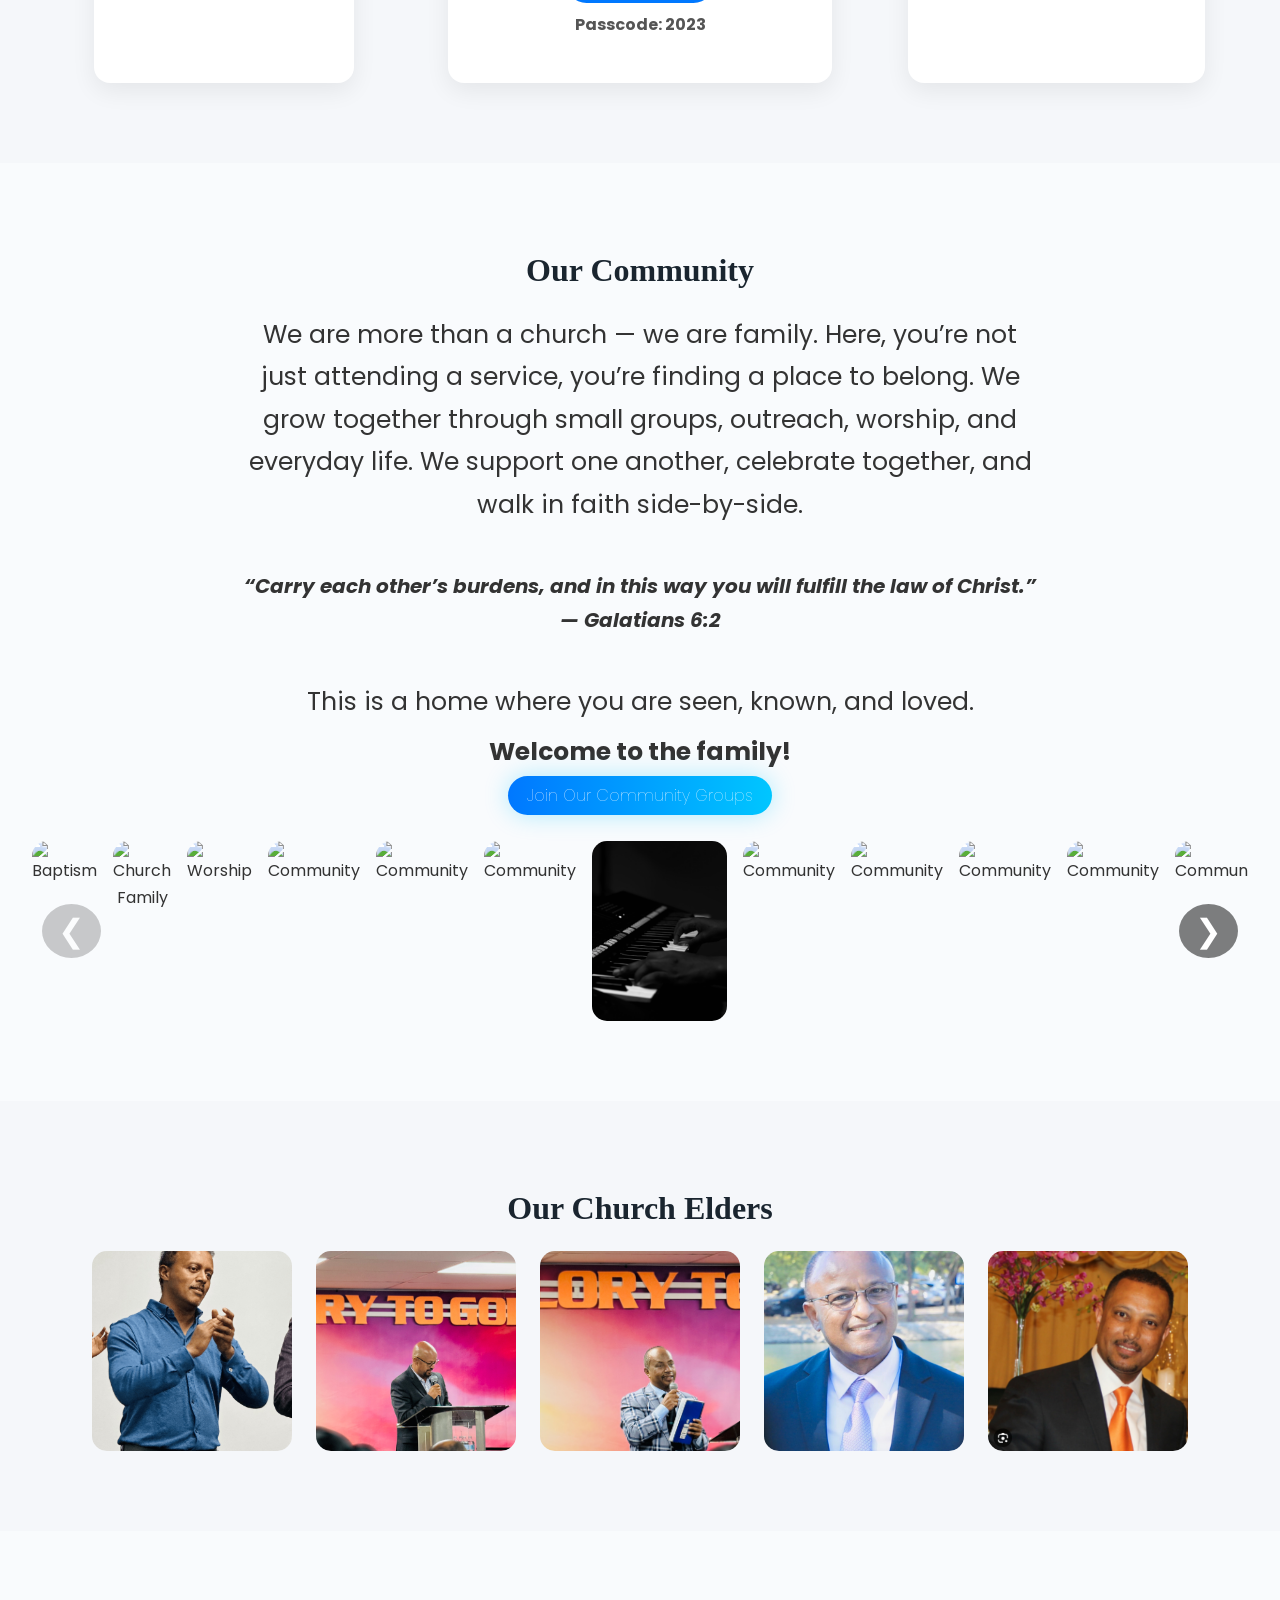
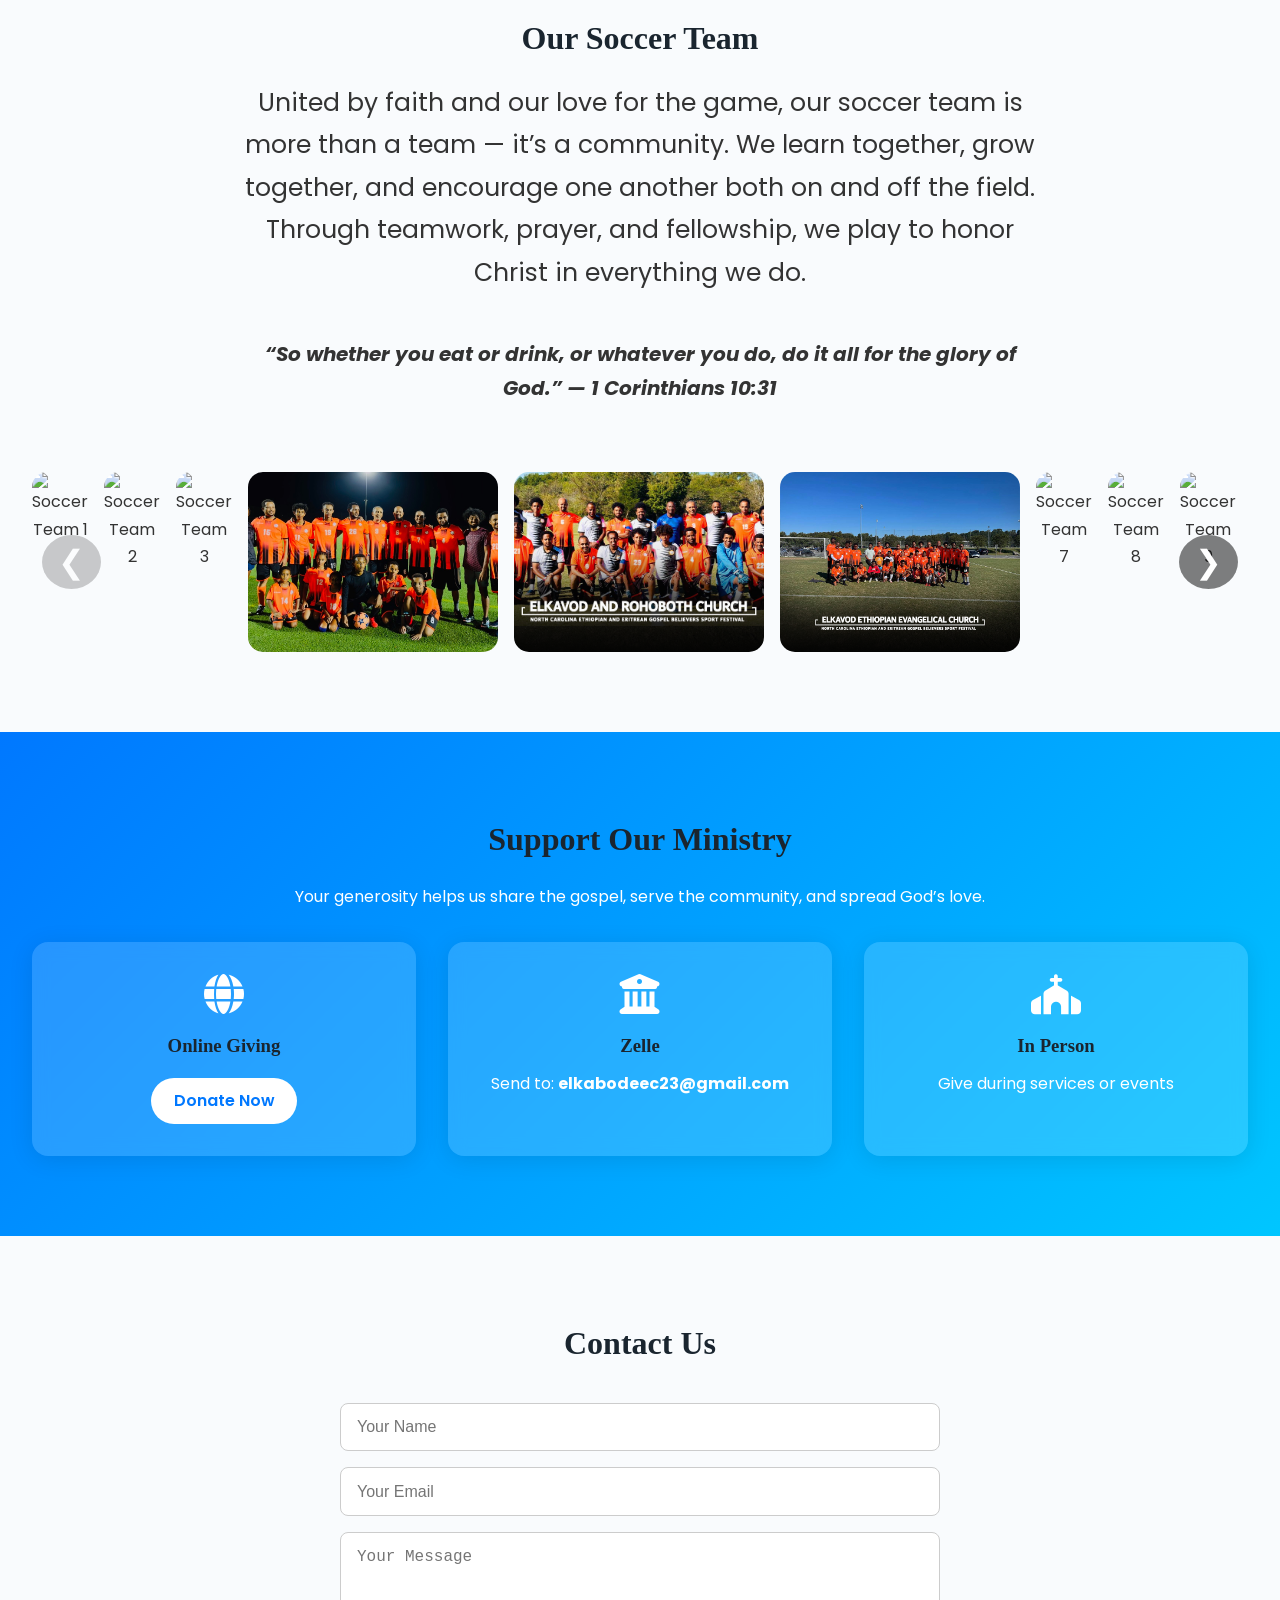
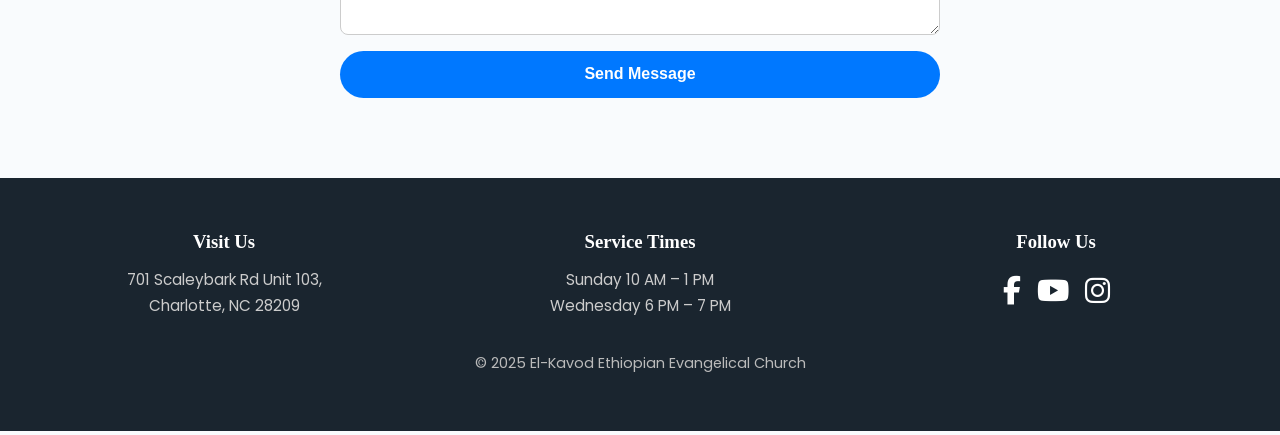
==== commit ddb2b146: "Imodified  the registration list and update a zoom link" ====
--- a/index.html
+++ b/index.html
@@ -93,7 +93,7 @@
   <!-- ===== COMMUNITY ===== -->
   <section id="community" class="section fade-in">
     <h2>Our Community</h2>
-    <p>We are more than a church — we are family.
+    <p class="OurChurchCom">We are more than a church — we are family.
       Here, you’re not just attending a service, you’re finding a place to belong.
       We grow together through small groups, outreach, worship, and everyday life.
       We support one another, celebrate together, and walk in faith side-by-side.
@@ -101,12 +101,12 @@
 
       <br>
 
-      <p> <strong> “Carry each other’s burdens, and in this way you will fulfill the law of Christ.” — <i> Galatians 6:2</i> </Strong> </p>
+      <p class="BibleVerse"> <strong> “Carry each other’s burdens, and in this way you will fulfill the law of Christ.” — <i> Galatians 6:2</i> </Strong> </p>
 
       <br>
 
-      <p> This is a home where you are seen, known, and loved. </p> 
-      <p> <Strong> Welcome to the family!</Strong></p>
+      <p class="OurChurchCom"> This is a home where you are seen, known, and loved. </p> 
+      <p class="OurChurchCom"> <Strong> Welcome to the family!</Strong></p>
     <p> 
       
       <a href="https://docs.google.com/forms/d/e/1FAIpQLScl7bpnDsl7m74Fnpvw2uXRkA0zHKq0_UzGrJ9ZZLA5668vlA/viewform" target="_blank" class="Join-btn">Join Our Community Groups</a>
@@ -169,13 +169,13 @@
   <!-- ===== SOCCER ===== -->
   <section id="soccer" class="section fade-in">
     <h2>Our Soccer Team</h2>
-    <p>United by faith and our love for the game, our soccer team is more than a team — it’s a community.
+    <p class="OurChurchCom">United by faith and our love for the game, our soccer team is more than a team — it’s a community.
       We learn together, grow together, and encourage one another both on and off the field.
       Through teamwork, prayer, and fellowship, we play to honor Christ in everything we do.</p>
 
       <br>
       
-      <p> <Strong> “So whether you eat or drink, or whatever you do, do it all for the glory of God.” — <i> </i>1 Corinthians 10:31</i> </Strong> </p>
+      <p class="BibleVerse"> <Strong> “So whether you eat or drink, or whatever you do, do it all for the glory of God.” — <i> </i>1 Corinthians 10:31</i> </Strong> </p>
       <br>
 
     <div class="gallery">
--- a/Style.css
+++ b/Style.css
@@ -367,6 +367,16 @@
   background: #005ed9;
 }
 
+.OurChurchCom{
+font-size: 25px;
+font-style:calc(normal);
+}
+.BibleVerse{
+  font-size: 20px;
+  font-style: italic;
+  color: #555;
+}
+
 /* =========================================
    GALLERY — manual slider + snap + swipe
 ========================================= */
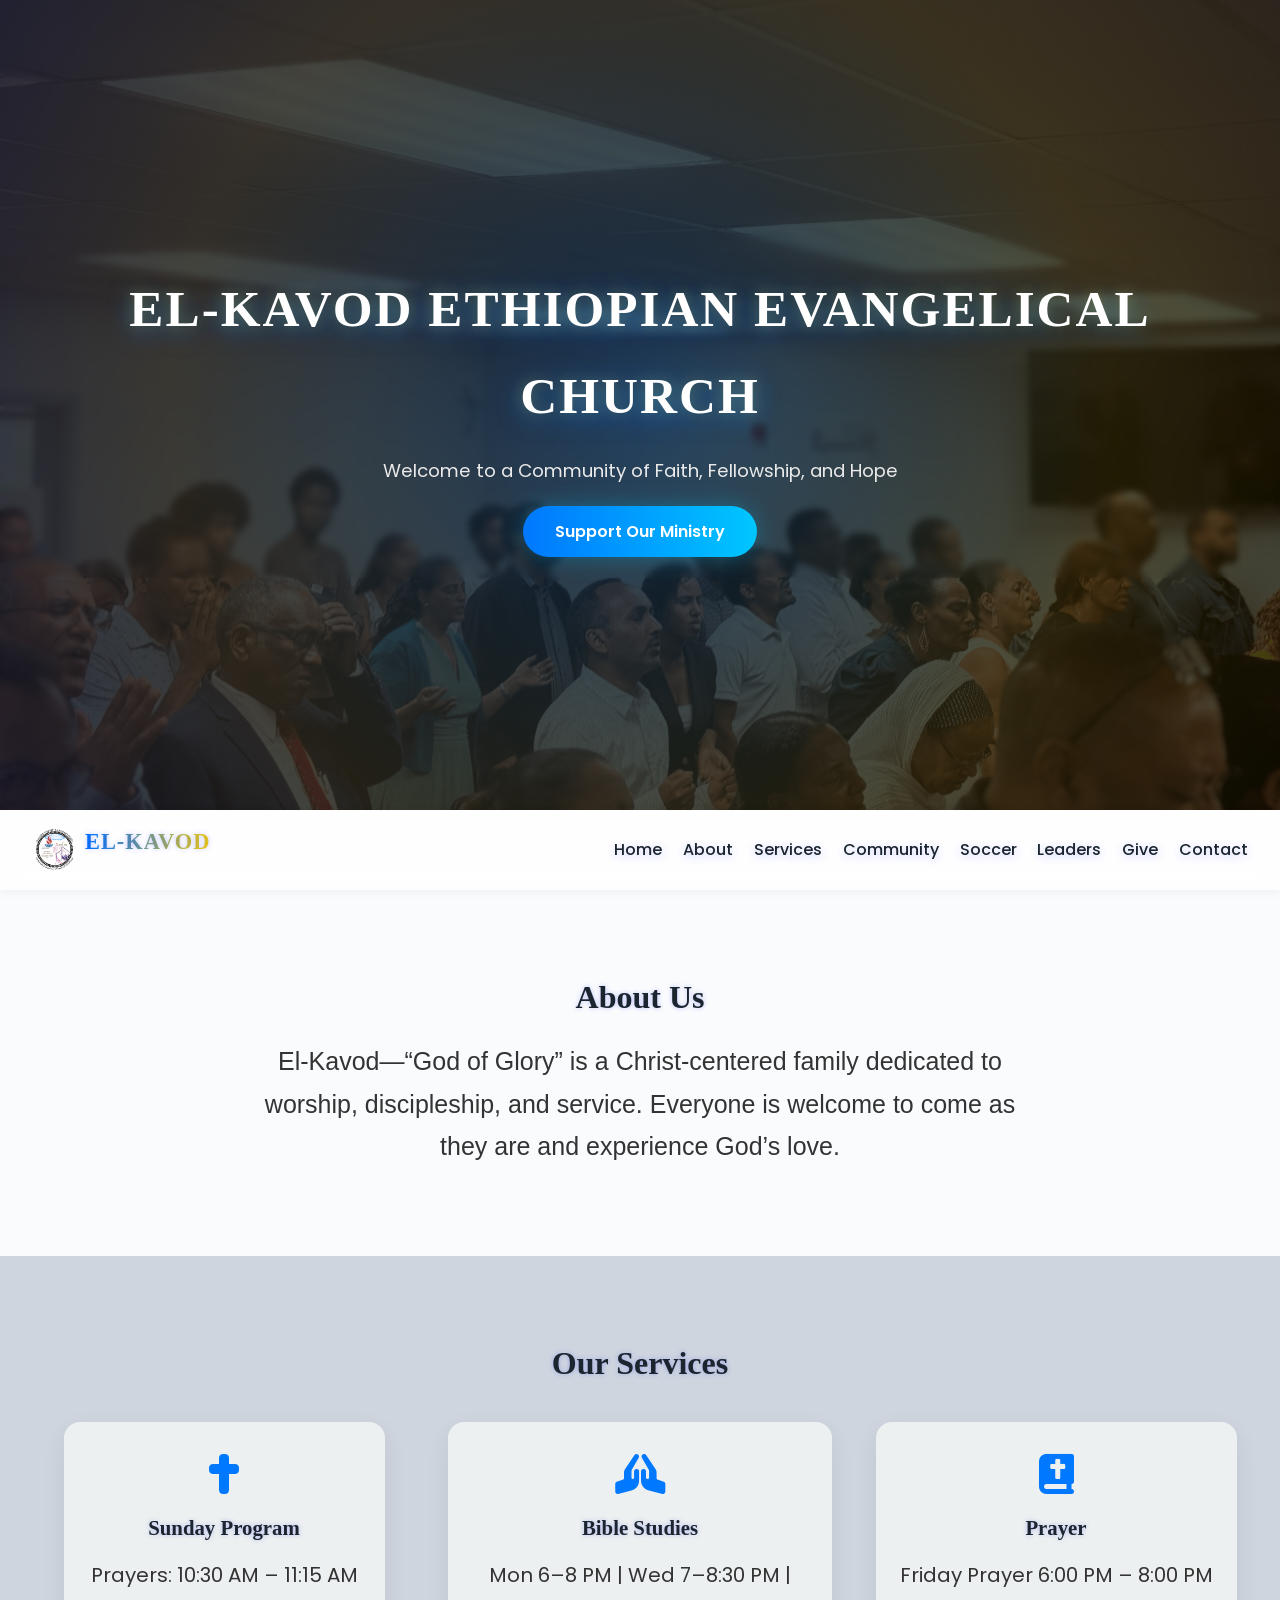
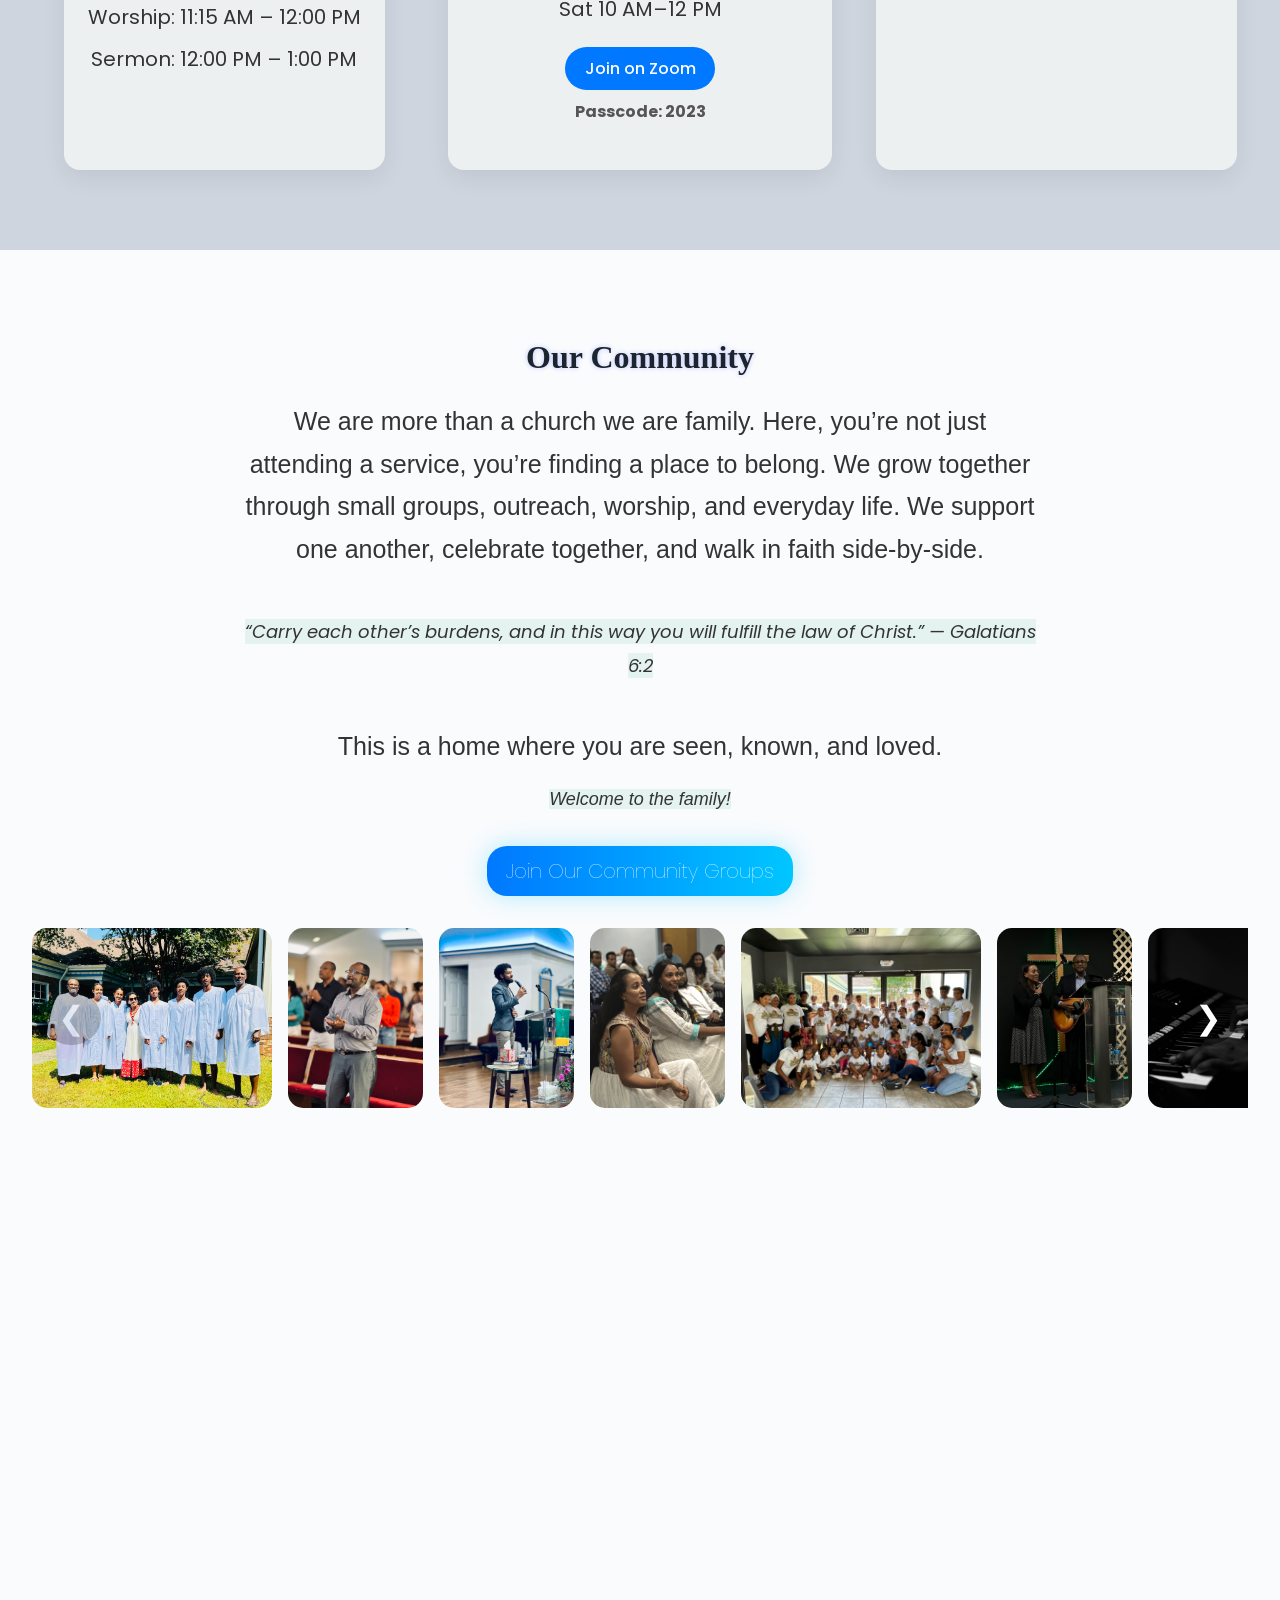
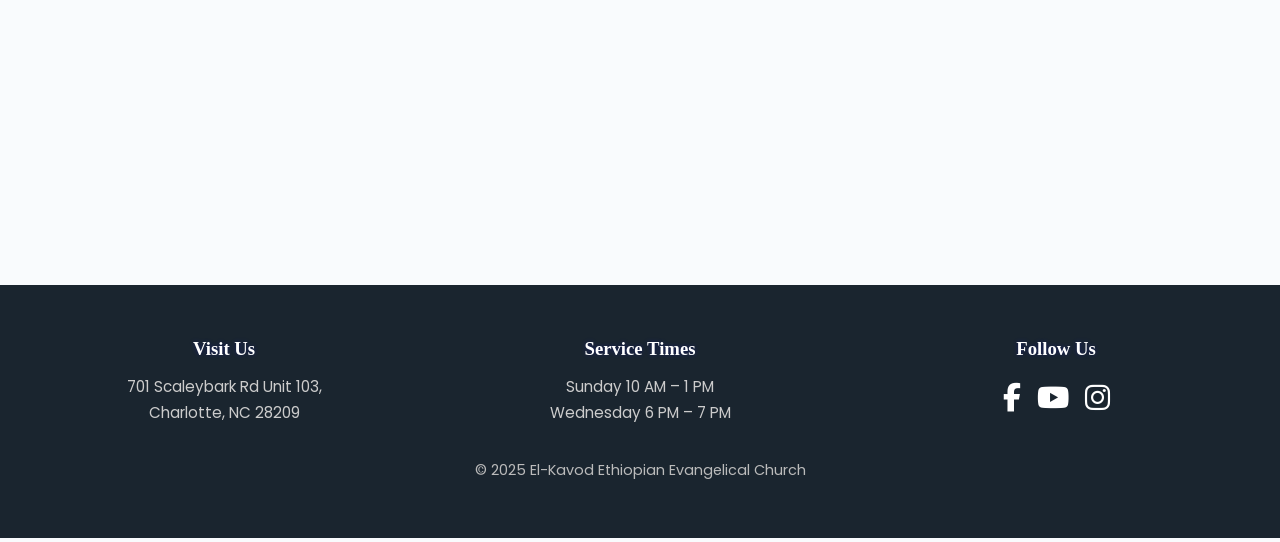
==== commit 84280d33: "The fixed version" ====
--- a/index.html
+++ b/index.html
@@ -4,6 +4,9 @@
   <meta charset="utf-8" />
   <meta name="viewport" content="width=device-width, initial-scale=1" />
   <meta name="description" content="El-Kavod Ethiopian Evangelical Church" />
+  <link rel="preconnect" href="https://fonts.googleapis.com">
+ <link rel="preconnect" href="https://fonts.gstatic.com" crossorigin>
+ <link href="https://fonts.googleapis.com/css2?family=Orbitron:wght@400..900&family=Share+Tech&display=swap" rel="stylesheet">
 
   <title>El-Kavod Ethiopian Evangelical Church</title>
 
@@ -59,8 +62,8 @@
   <!-- ===== ABOUT ===== -->
   <section id="about" class="section fade-in">
     <h2>About Us</h2>
-    <p>
-      El-Kavod—“God of Glory”—is a Christ-centered family dedicated to worship, discipleship, and service. Everyone is welcome to come as they are and experience God’s love.
+    <p class="el-about">
+      El-Kavod—“God of Glory” is a Christ-centered family dedicated to worship, discipleship, and service. Everyone is welcome to come as they are and experience God’s love.
     </p>
   </section>
 
@@ -93,7 +96,7 @@
   <!-- ===== COMMUNITY ===== -->
   <section id="community" class="section fade-in">
     <h2>Our Community</h2>
-    <p class="OurChurchCom">We are more than a church — we are family.
+    <p class="OurChurchCom">We are more than a church we are family.
       Here, you’re not just attending a service, you’re finding a place to belong.
       We grow together through small groups, outreach, worship, and everyday life.
       We support one another, celebrate together, and walk in faith side-by-side.
@@ -101,12 +104,12 @@
 
       <br>
 
-      <p class="BibleVerse"> <strong> “Carry each other’s burdens, and in this way you will fulfill the law of Christ.” — <i> Galatians 6:2</i> </Strong> </p>
+    <p class="BibleVerse">   <span class="verse"> “Carry each other’s burdens, and in this way you will fulfill the law of Christ.” — <i> Galatians 6:2</i>  </span> </p> 
 
       <br>
 
       <p class="OurChurchCom"> This is a home where you are seen, known, and loved. </p> 
-      <p class="OurChurchCom"> <Strong> Welcome to the family!</Strong></p>
+      <p class="OurChurchCom"> <span class="verse">  Welcome to the family!  </span> </p>
     <p> 
       
       <a href="https://docs.google.com/forms/d/e/1FAIpQLScl7bpnDsl7m74Fnpvw2uXRkA0zHKq0_UzGrJ9ZZLA5668vlA/viewform" target="_blank" class="Join-btn">Join Our Community Groups</a>
@@ -139,7 +142,7 @@
     </div>
   </section>
 
-  <!-- ===== LEADERS ===== -->
+  <!-- ===== Leader of the church  ===== -->
   <section id="leaders" class="section bg-light fade-in">
     <h2>Our Church Elders</h2>
     <div class="leaders-grid">
@@ -166,16 +169,16 @@
     </div>
   </section>
 
-  <!-- ===== SOCCER ===== -->
+  <!-- ===== Soccer Team of the Church  ===== -->
   <section id="soccer" class="section fade-in">
     <h2>Our Soccer Team</h2>
-    <p class="OurChurchCom">United by faith and our love for the game, our soccer team is more than a team — it’s a community.
+    <p class="OurChurchCom">United by faith and our love for the game, our soccer team is more than a team  it’s a community.
       We learn together, grow together, and encourage one another both on and off the field.
       Through teamwork, prayer, and fellowship, we play to honor Christ in everything we do.</p>
 
       <br>
       
-      <p class="BibleVerse"> <Strong> “So whether you eat or drink, or whatever you do, do it all for the glory of God.” — <i> </i>1 Corinthians 10:31</i> </Strong> </p>
+     <p class="BibleVerse">  <span class="verse"> “So whether you eat or drink, or whatever you do, do it all for the glory of God.” — <i>Corinthians 10:31</i>  </span> </p>
       <br>
 
     <div class="gallery">
@@ -197,7 +200,7 @@
     </div>
   </section>
 
-  <!-- ===== DONATION ===== -->
+  <!-- ===== Donation Section  ===== -->
   <section id="donation" class="section bg-gradient fade-in">
     <h2>Support Our Ministry</h2>
     <p>Your generosity helps us share the gospel, serve the community, and spread God’s love.</p>
@@ -220,7 +223,7 @@
     </div>
   </section>
 
-  <!-- ===== CONTACT ===== -->
+  <!-- ===== Contact Section  ===== -->
   <section id="contact" class="section fade-in">
     <h2>Contact Us</h2>
     <form action="https://formsubmit.co/elkabodeec23@gmail.com" method="POST" class="contact-form">
@@ -231,7 +234,7 @@
     </form>
   </section>
 
-  <!-- ===== FOOTER ===== -->
+  <!-- ===== Fotter Section ===== -->
   <footer>
     <div class="footer-content">
       <div>
@@ -260,7 +263,7 @@
     <p class="copyright">&copy; 2025 El-Kavod Ethiopian Evangelical Church</p>
   </footer>
 
-  <!-- ===== JS ===== -->
+  <!-- ===== JavaScript ===== -->
   <script>
     // Fade-in effect when scrolling
     const sections = document.querySelectorAll(".fade-in");
--- a/Style.css
+++ b/Style.css
@@ -25,6 +25,8 @@
 h1, h2, h3 {
   font-family: "Playfair Display", serif;
   color: #1a252f;
+  text-shadow: 0 0 5px rgba(0, 0, 255, 0.236); 
+  
 }
 
 h1 {
@@ -59,6 +61,7 @@
   top: 0;
   z-index: 100;
   box-shadow: 0 2px 10px rgba(0, 0, 0, 0.05);
+  text-shadow: 0 2px 10px rgba(0, 0, 255, 0.236);
 }
 
 .logo {
@@ -92,6 +95,7 @@
 .nav-links a {
   text-decoration: none;
   color: #1a252f;
+  text-shado:2px 2px 2px  rgb(22, 22, 203);
   font-weight: 500;
   transition: 0.3s ease;
 }
@@ -111,7 +115,7 @@
 .hamburger span {
   width: 25px;
   height: 3px;
-  background: #1a252f;
+  background: #0f2539;
   border-radius: 3px;
   transition: all 0.3s ease;
 }
@@ -151,7 +155,7 @@
     right: -100%;
     height: 100vh;
     width: 60%;
-    background: #ffffffcc;
+    background: #99b6cfcc;
     backdrop-filter: blur(10px);
     flex-direction: column;
     align-items: center;
@@ -298,7 +302,7 @@
 }
 
 .bg-light {
-  background: #f5f7fa;
+  background: #ced5df;
 }
 
 .bg-gradient {
@@ -322,7 +326,7 @@
 }
 
 .card {
-  background: white;
+  background: rgb(236, 240, 240);
   padding: 2rem 1.5rem;
   border-radius: 16px;
   box-shadow: 0 8px 25px rgba(0, 0, 0, 0.07);
@@ -369,12 +373,23 @@
 
 .OurChurchCom{
 font-size: 25px;
-font-style:calc(normal);
+font-style: bold;
+font-family: 'Franklin Gothic Medium', 'Arial Narrow', Arial, sans-serif;
 }
 .BibleVerse{
   font-size: 20px;
   font-style: italic;
   color: #555;
+}
+.Join-btn{
+ display: inline-block;
+ margin-top:20px;
+
+}
+p{
+  font-size: 20px;
+  font-family: 'Times New Roman',;
+
 }
 
 /* =========================================
@@ -456,6 +471,7 @@
   justify-content: center;
   flex-wrap: wrap;
   gap: 1.5rem;
+ 
 }
 
 .leader {
@@ -502,6 +518,12 @@
   opacity: 1;
 }
 
+.el-about{
+  font-size: 25px;
+  font-style: bold;
+  font-family:'Lucida Sans', 'Lucida Sans Regular', 'Lucida Grande', 'Lucida Sans Unicode', Geneva, Verdana, sans-serif
+ 
+}
 /* =========================================
    DONATION
 ========================================= */
@@ -590,6 +612,12 @@
   background: #005ed9;
 }
 
+.verse{
+display: inline;
+font-size: 18px;
+font-style: italic;
+background: #e4f2f0;
+}
 /* =========================================
    FOOTER
 ========================================= */
